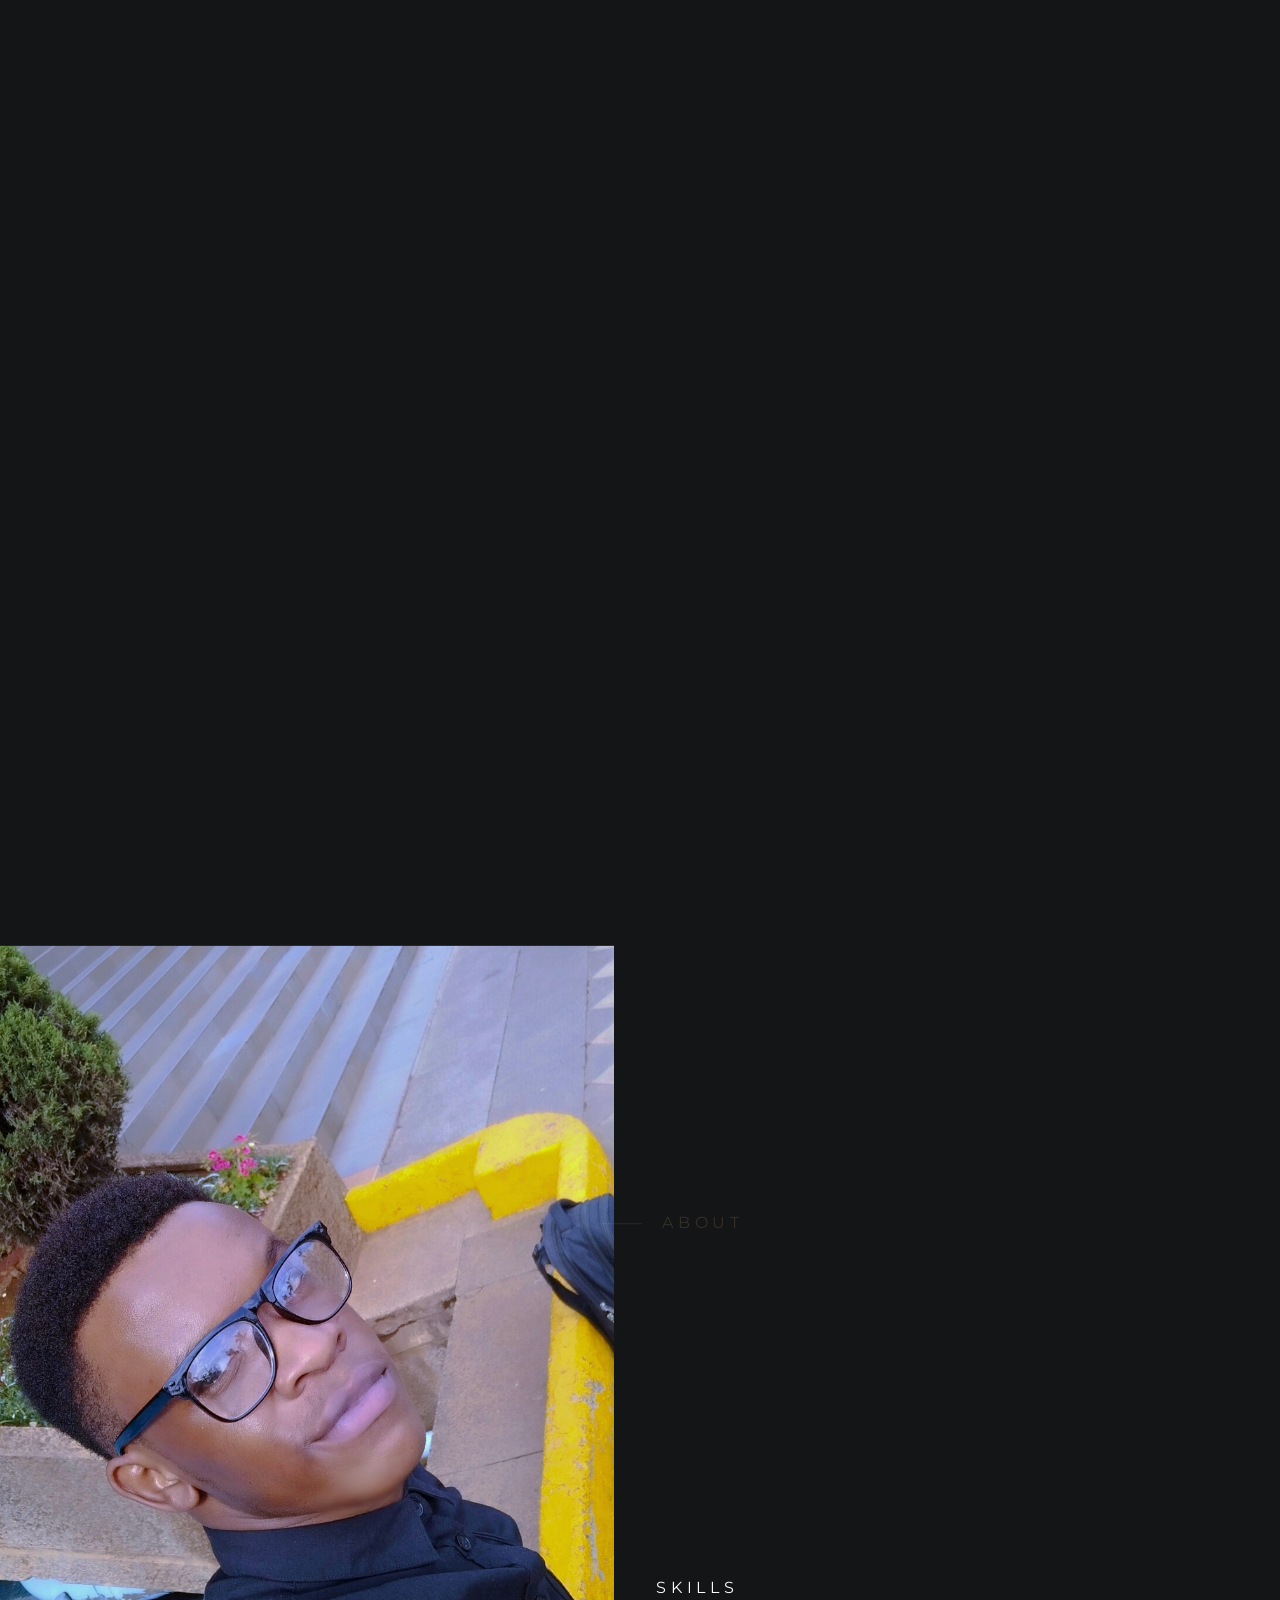
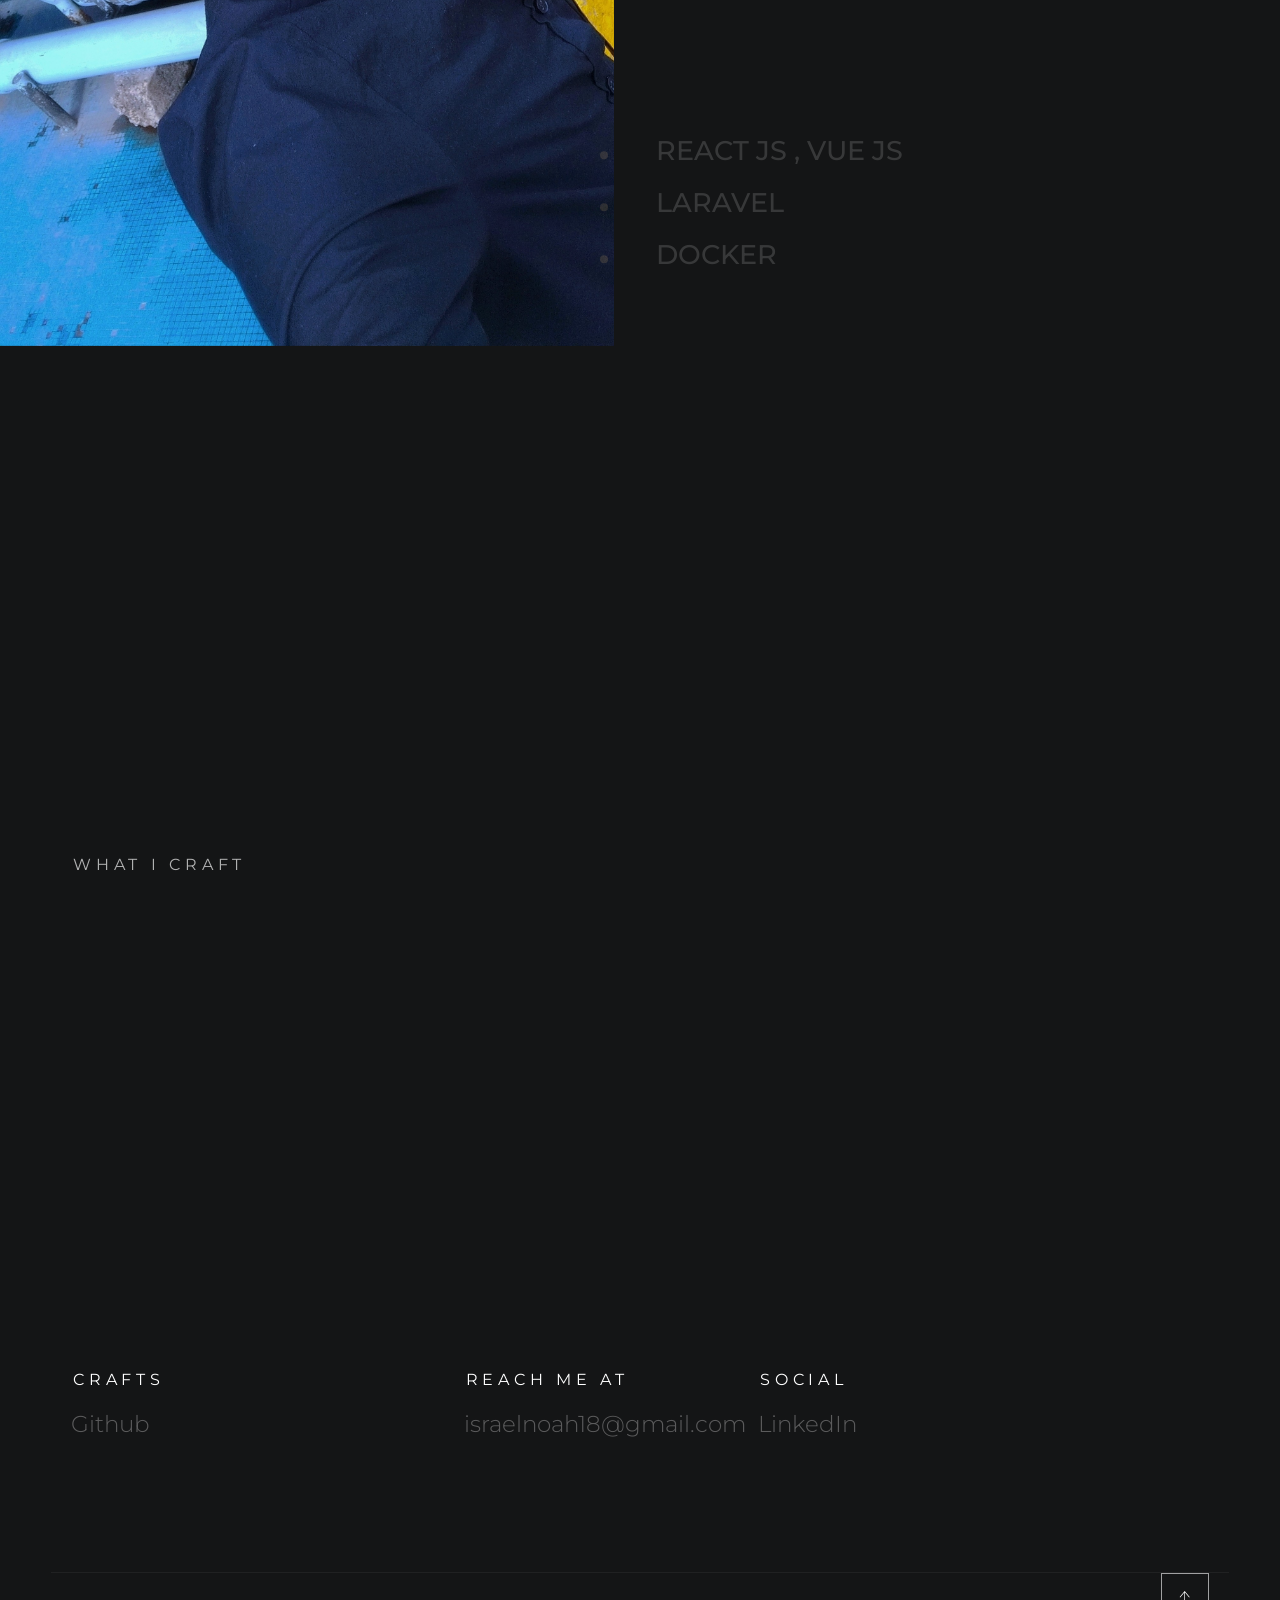
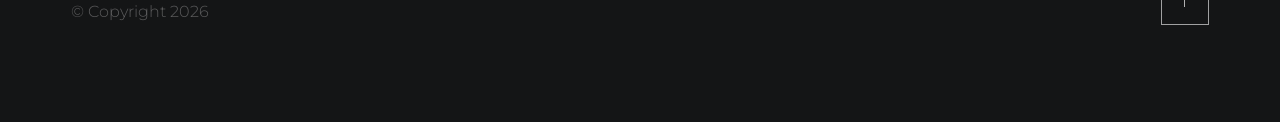
==== public/index.html @ 912ee288 "github url fix" ====
<!DOCTYPE html>
<html class="no-js ss-preload" lang="en">
<head>

    <!--- basic page needs
    ================================================== -->
    <meta charset="utf-8">
    <title>Israel</title>
    <meta name="description" content="Software Developer">
    <meta name="author" content="Israel Noah">

    <!-- mobile specific metas
    ================================================== -->
    <meta name="viewport" content="width=device-width, initial-scale=1">

    <!-- CSS
    ================================================== -->
    <link rel="preconnect" href="https://fonts.googleapis.com">
    <link rel="preconnect" href="https://fonts.gstatic.com" crossorigin>
    <link href="https://fonts.googleapis.com/css2?family=Montserrat:ital,wght@0,100..900;1,100..900&display=swap" rel="stylesheet">
    <link rel="stylesheet" href="css/vendor.css">
    <link rel="stylesheet" href="css/styles.css">
    <link rel="stylesheet" href="css/custom/index.css">

    <!-- favicons
    ================================================== -->
    <link rel="apple-touch-icon" sizes="180x180" href="./logo/1.png">
    <link rel="icon" type="image/png" sizes="32x32" href="./logo/1.png">
    <link rel="icon" type="image/png" sizes="16x16" href="./logo/1.png">
    <link rel="manifest" href="site.webmanifest">

</head>

<body id="top">

    <!-- # preloader
    ================================================== -->
    <div id="preloader">
        <div id="loader">
        </div>
    </div>

    <!-- # page wrap
    ================================================== -->
    <div class="s-pagewrap">

        <div class="circles">
            <span></span>
            <span></span>
            <span></span>
            <span></span>
            <span></span>
        </div>

        <!-- ## site header 
        ================================================== -->
        <header class="s-header">

            <div class="header-mobile">
                <span class="mobile-home-link"><a href="index.html">Israel.</a></span>
                <a class="mobile-menu-toggle" href="#0"><span>Menu</span></a>
            </div>

            <div class="row wide main-nav-wrap">
                <nav class="column lg-12 main-nav">
                    <ul>
                        <li><a href="index.html" class="home-link">Israel.</a></li>
                        <li class="current"><a href="#intro" class="smoothscroll">Intro</a></li>
                        <li><a href="#about" class="smoothscroll">About</a></li>
                        <li><a href="#contact" class="smoothscroll">Say Hello</a></li>
                    </ul>
                </nav>
            </div>

        </header> <!-- end s-header -->

        <!-- ## main content
        ==================================================- -->
        <main class="s-content">


            <!-- ### intro
            ================================================== -->
            <section id="intro" class="s-intro target-section">

                <div class="row intro-content wide">

                    <div class="column">
                        <div class="text-pretitle with-line">
                            Hello World
                        </div>

                        <h1 class="text-huge-title">
                            I Am Israel Noah
                        </h1>
                        <p class="text-pretitle">Your Trusted Software Developer </p>
                    </div>

                    <ul class="intro-social">
                        <li><a href="https://www.linkedin.com/in/israel-noah-2b0a7116b/" target="_blank" class="text-white">LinkedIn</a></li>
                        <li><a href="https://github.com/israelnoah2" target="_blank" class="text-white">Github</a></li>
                    </ul>

                </div> <!-- end intro content -->

                <a href="#about" class="intro-scrolldown smoothscroll">
                    <svg width="24" height="24" viewBox="0 0 24 24" xmlns="http://www.w3.org/2000/svg" fill-rule="evenodd" clip-rule="evenodd"><path d="M11 21.883l-6.235-7.527-.765.644 7.521 9 7.479-9-.764-.645-6.236 7.529v-21.884h-1v21.883z"/></svg>
                </a>

            </section> <!-- end s-intro -->


            <!-- ### about
            ================================================== -->
            <section id="about" class="s-about target-section">

                <div class="row about-info wide" data-animate-block>

                    <div class="column lg-6 md-12 about-info__pic-block">
                             <img src="images/about-photo-2.jpg" 
                             srcset="images/about-photo-2.jpg 1x, images/about-photo-2.jpg 2x" alt="" class="about-info__pic" data-animate-el>
                    </div>

                    <div class="column lg-6 md-12">
                        <div class="about-info__text" >

                            <h2 class="text-pretitle with-line" data-animate-el>
                                About
                            </h2>
                                <p class="attention-getter" data-animate-el>
                                 A software developer with a sense of urgency when it comes to crafting solutions to problems. From conceptualization to deployment, I embrace each stage of the development lifecycle with attention to detail, building the next generation of transformative software solutions.
                                </p>

                                <div class="row about-timelines" data-animate-block>

                                    <div class="column lg-12 tab-12">
                
                                        <h2 class="text-pretitle" data-animate-el>
                                            SKILLS
                                        </h2>
                
                                        <div class="timeline" data-animate-el>
                    
                                           
                                            <div class="timeline__block">
                                                <div class="timeline__bullet"></div>
                                                <div class="timeline__header">
                                                    <h4 class="timeline__title">REACT JS , VUE JS</h3>
                                                </div>
                                            </div>
                                             <div class="timeline__block">
                                                <div class="timeline__bullet"></div>
                                                <div class="timeline__header">
                                                    <h4 class="timeline__title">LARAVEL</h4>
                                                </div>
                                            </div>
                                            <div class="timeline__block">
                                                <div class="timeline__bullet"></div>
                                                <div class="timeline__header">
                                                    <h4 class="timeline__title">DOCKER</h3>
                                                </div>
                                            </div>

                                        </div> <!-- end timeline -->
                
                                    </div> <!-- end column -->
                
                                </div>

                            <!-- <a href="#0" class="btn btn--medium u-fullwidth" data-animate-el>Download CV</a> -->

                        </div>
                    </div>
                </div> <!-- about-info -->

                
                <!-- end about-expertise -->


                <div class="row about-timelines" data-animate-block>

                    <div class="column lg-12 tab-12">

                        <h2 class="text-pretitle" data-animate-el>
                            My Awesome Services
                        </h2>

                        <div class="timeline" data-animate-el>

                            <div class="timeline__block">
                                <div class="timeline__bullet"></div>
                                <div class="timeline__header">
                                    <h4 class="timeline__title">Web Design and Development</h3>
                                </div>
                            </div>
    
                            <div class="timeline__block">
                                <div class="timeline__bullet"></div>
                                <div class="timeline__header">
                                    <h4 class="timeline__title">Software Design , Architecture and Development</h4>
                                </div>
                            </div>
    
                        </div> <!-- end timeline -->

                    </div> <!-- end column -->

                </div> <!-- end about-timelines -->

                <div class="row about-expertise" data-animate-block>
                    <div class="column lg-12">

                        <h2 class="text-pretitle" data-animate-el>What I Craft</h2>

                        <ul class="skills-list h1" data-animate-el>
                            <li>Business & Corporate Websites</li>
                            <li>Admin Dashboards</li>
                            <li>Landing Pages</li>
                            <li>E-Commerce Websites</li>
                            <li>Portfolio Websites</li>
                        </ul>

                    </div>
                </div>

            </section> <!-- end s-about -->




            <!-- Projects -->

            
            <!-- ### works
            ================================================== -->
            <!-- <section id="works" class="s-works target-section">

                <div class="row works-portfolio">

                    <div class="column lg-12" data-animate-block>

                        <h2 class="text-pretitle" data-animate-el>
                            Recent Works
                        </h2>
                        <p class="h1" data-animate-el>
                            Here are some of my favorite projects I have done lately. Feel free to check them out.
                        </p>
    
                        <ul class="folio-list row block-lg-one-half block-stack-on-1000">

                            <li class="folio-list__item column" data-animate-el>
                                <a class="folio-list__item-link" href="#modal-01">
                                    <div class="folio-list__item-pic">
                                        <img src="images/portfolio/fuji.jpg"
                                             srcset="images/portfolio/fuji.jpg 1x, images/portfolio/fuji@2x.jpg 2x"  alt="">
                                    </div>
                                    
                                    <div class="folio-list__item-text">
                                        <div class="folio-list__item-cat">
                                            Website
                                        </div>
                                        <div class="folio-list__item-title">
                                            Retro Camera.
                                        </div>
                                    </div>
                                </a>
                                <a class="folio-list__proj-link" href="#" title="project link">
                                    <svg width="15" height="15" viewBox="0 0 15 15" fill="none" xmlns="http://www.w3.org/2000/svg"><path d="M8.14645 3.14645C8.34171 2.95118 8.65829 2.95118 8.85355 3.14645L12.8536 7.14645C13.0488 7.34171 13.0488 7.65829 12.8536 7.85355L8.85355 11.8536C8.65829 12.0488 8.34171 12.0488 8.14645 11.8536C7.95118 11.6583 7.95118 11.3417 8.14645 11.1464L11.2929 8H2.5C2.22386 8 2 7.77614 2 7.5C2 7.22386 2.22386 7 2.5 7H11.2929L8.14645 3.85355C7.95118 3.65829 7.95118 3.34171 8.14645 3.14645Z" fill="currentColor" fill-rule="evenodd" clip-rule="evenodd"></path></svg>
                                </a>
                            </li> 

                            <li class="folio-list__item column" data-animate-el>
                                <a class="folio-list__item-link" href="#modal-02">
                                    <div class="folio-list__item-pic">
                                        <img src="images/portfolio/lamp.jpg" 
                                             srcset="images/portfolio/lamp.jpg 1x, images/portfolio/lamp@2x.jpg 2x" alt="">
                                    </div>
                                    
                                    <div class="folio-list__item-text">
                                        <div class="folio-list__item-cat">
                                            Product Design
                                        </div>
                                        <div class="folio-list__item-title">
                                            The White Lamp.
                                        </div>
                                    </div>
                                </a>
                                <a class="folio-list__proj-link" href="#" title="project link">
                                    <svg width="15" height="15" viewBox="0 0 15 15" fill="none" xmlns="http://www.w3.org/2000/svg"><path d="M8.14645 3.14645C8.34171 2.95118 8.65829 2.95118 8.85355 3.14645L12.8536 7.14645C13.0488 7.34171 13.0488 7.65829 12.8536 7.85355L8.85355 11.8536C8.65829 12.0488 8.34171 12.0488 8.14645 11.8536C7.95118 11.6583 7.95118 11.3417 8.14645 11.1464L11.2929 8H2.5C2.22386 8 2 7.77614 2 7.5C2 7.22386 2.22386 7 2.5 7H11.2929L8.14645 3.85355C7.95118 3.65829 7.95118 3.34171 8.14645 3.14645Z" fill="currentColor" fill-rule="evenodd" clip-rule="evenodd"></path></svg>
                                </a>
                            </li>

                            <li class="folio-list__item column" data-animate-el>
                                <a class="folio-list__item-link" href="#modal-03">
                                    <div class="folio-list__item-pic">
                                        <img src="images/portfolio/rucksack.jpg" 
                                             srcset="images/portfolio/rucksack.jpg 1x, images/portfolio/rucksack@2x.jpg 2x" alt="">
                                    </div>
                                    
                                    <div class="folio-list__item-text">
                                        <div class="folio-list__item-cat">
                                            Branding
                                        </div>
                                        <div class="folio-list__item-title">
                                            Rucksuck.
                                        </div>
                                    </div>
                                </a>
                                <a class="folio-list__proj-link" href="#" title="project link">
                                    <svg width="15" height="15" viewBox="0 0 15 15" fill="none" xmlns="http://www.w3.org/2000/svg"><path d="M8.14645 3.14645C8.34171 2.95118 8.65829 2.95118 8.85355 3.14645L12.8536 7.14645C13.0488 7.34171 13.0488 7.65829 12.8536 7.85355L8.85355 11.8536C8.65829 12.0488 8.34171 12.0488 8.14645 11.8536C7.95118 11.6583 7.95118 11.3417 8.14645 11.1464L11.2929 8H2.5C2.22386 8 2 7.77614 2 7.5C2 7.22386 2.22386 7 2.5 7H11.2929L8.14645 3.85355C7.95118 3.65829 7.95118 3.34171 8.14645 3.14645Z" fill="currentColor" fill-rule="evenodd" clip-rule="evenodd"></path></svg>
                                </a>
                            </li> 

                            <li class="folio-list__item column" data-animate-el>
                                <a class="folio-list__item-link" href="#modal-04">
                                    <div class="folio-list__item-pic">
                                        <img src="images/portfolio/skaterboy.jpg"
                                             srcset="images/portfolio/skaterboy.jpg 1x, images/portfolio/skaterboy@2x.jpg 2x" alt="">
                                    </div>
                                    
                                    <div class="folio-list__item-text">
                                        <div class="folio-list__item-cat">
                                            Website
                                        </div>
                                        <div class="folio-list__item-title">
                                            Since Day One.
                                        </div>
                                    </div>
                                </a>
                                <a class="folio-list__proj-link" href="#" title="project link">
                                    <svg width="15" height="15" viewBox="0 0 15 15" fill="none" xmlns="http://www.w3.org/2000/svg"><path d="M8.14645 3.14645C8.34171 2.95118 8.65829 2.95118 8.85355 3.14645L12.8536 7.14645C13.0488 7.34171 13.0488 7.65829 12.8536 7.85355L8.85355 11.8536C8.65829 12.0488 8.34171 12.0488 8.14645 11.8536C7.95118 11.6583 7.95118 11.3417 8.14645 11.1464L11.2929 8H2.5C2.22386 8 2 7.77614 2 7.5C2 7.22386 2.22386 7 2.5 7H11.2929L8.14645 3.85355C7.95118 3.65829 7.95118 3.34171 8.14645 3.14645Z" fill="currentColor" fill-rule="evenodd" clip-rule="evenodd"></path></svg>
                                </a>
                            </li> 

                            <li class="folio-list__item column" data-animate-el>
                                <a class="folio-list__item-link" href="#modal-05">
                                    <div class="folio-list__item-pic">
                                        <img src="images/portfolio/sanddunes.jpg" 
                                             srcset="images/portfolio/sanddunes.jpg 1x, images/portfolio/sanddunes@2x.jpg 2x" alt="">
                                    </div>
                                    
                                    <div class="folio-list__item-text">
                                        <div class="folio-list__item-cat">
                                            Illustration
                                        </div>
                                        <div class="folio-list__item-title">
                                            Sand Dunes.
                                        </div>
                                    </div>
                                </a>
                                <a class="folio-list__proj-link" href="#" title="project link">
                                    <svg width="15" height="15" viewBox="0 0 15 15" fill="none" xmlns="http://www.w3.org/2000/svg"><path d="M8.14645 3.14645C8.34171 2.95118 8.65829 2.95118 8.85355 3.14645L12.8536 7.14645C13.0488 7.34171 13.0488 7.65829 12.8536 7.85355L8.85355 11.8536C8.65829 12.0488 8.34171 12.0488 8.14645 11.8536C7.95118 11.6583 7.95118 11.3417 8.14645 11.1464L11.2929 8H2.5C2.22386 8 2 7.77614 2 7.5C2 7.22386 2.22386 7 2.5 7H11.2929L8.14645 3.85355C7.95118 3.65829 7.95118 3.34171 8.14645 3.14645Z" fill="currentColor" fill-rule="evenodd" clip-rule="evenodd"></path></svg>
                                </a>
                            </li> 

                            <li class="folio-list__item column" data-animate-el>
                                <a class="folio-list__item-link" href="#modal-06">
                                    <div class="folio-list__item-pic">
                                        <img src="images/portfolio/minimalismo.jpg" 
                                             srcset="images/portfolio/minimalismo.jpg 1x, images/portfolio/minimalismo@2x.jpg 2x" alt="">
                                    </div>
                                    
                                    <div class="folio-list__item-text">
                                        <div class="folio-list__item-cat">
                                            Branding
                                        </div>
                                        <div class="folio-list__item-title">
                                            Minimalismo.
                                        </div>
                                    </div>
                                </a>
                                <a class="folio-list__proj-link" href="#" title="project link">
                                    <svg width="15" height="15" viewBox="0 0 15 15" fill="none" xmlns="http://www.w3.org/2000/svg"><path d="M8.14645 3.14645C8.34171 2.95118 8.65829 2.95118 8.85355 3.14645L12.8536 7.14645C13.0488 7.34171 13.0488 7.65829 12.8536 7.85355L8.85355 11.8536C8.65829 12.0488 8.34171 12.0488 8.14645 11.8536C7.95118 11.6583 7.95118 11.3417 8.14645 11.1464L11.2929 8H2.5C2.22386 8 2 7.77614 2 7.5C2 7.22386 2.22386 7 2.5 7H11.2929L8.14645 3.85355C7.95118 3.65829 7.95118 3.34171 8.14645 3.14645Z" fill="currentColor" fill-rule="evenodd" clip-rule="evenodd"></path></svg>
                                </a>
                            </li> 

                        </ul> 

                    </div>  -->

                    <!-- Modal Templates Popup
                    -------------------------------------------- -->
                    <!-- <div id="modal-01" hidden>
                        <div class="modal-popup">
                            <img src="images/portfolio/gallery/g-fuji.jpg" alt="">
                
                            <div class="modal-popup__desc">
                                <h5>Retro Camera</h5>
                                <p>Odio soluta enim quos sit asperiores rerum rerum repudiandae cum. Vel voluptatem alias qui assumenda iure et expedita voluptatem. Ratione officiis quae.</p>
                                <ul class="modal-popup__cat">
                                    <li>Branding</li>
                                    <li>Product Design</li>
                                </ul>
                            </div>
                
                            <a href="https://www.behance.net/" class="modal-popup__details">Project link</a>
                        </div>
                    </div> 

                    <div id="modal-02" hidden>
                        <div class="modal-popup">
                            <img src="images/portfolio/gallery/g-lamp.jpg" alt="">
                
                            <div class="modal-popup__desc">
                                <h5>The White Lamp</h5>
                                <p>Proin gravida nibh vel velit auctor aliquet. Aenean sollicitudin, lorem quis bibendum auctor, nisi elit consequat ipsum, nec sagittis sem nibh id elit.</p>
                                <ul class="modal-popup__cat">
                                    <li>Branding</li>
                                </ul>
                            </div>
                
                            <a href="https://www.behance.net/" class="modal-popup__details">Project link</a>
                        </div>
                    </div> 

                    <div id="modal-03" hidden>
                        <div class="modal-popup">
                            <img src="images/portfolio/gallery/g-rucksack.jpg" alt="">
                
                            <div class="modal-popup__desc">
                                <h5>Rucksuck</h5>
                                <p>Exercitationem reprehenderit quod explicabo consequatur aliquid ut magni ut. Deleniti quo corrupti illum velit eveniet ratione necessitatibus ipsam mollitia.</p>
                                <ul class="modal-popup__cat">
                                    <li>Product Design</li>
                                </ul>
                            </div>
                
                            <a href="https://www.behance.net/" class="modal-popup__details">Project link</a>
                        </div>
                    </div> 

                    <div id="modal-04" hidden>
                        <div class="modal-popup">
                            <img src="images/portfolio/gallery/g-skaterboy.jpg" alt="">
                
                            <div class="modal-popup__desc">
                                <h5>Since Day One</h5>
                                <p>Dolores velit qui quos nobis. Aliquam delectus voluptas quos possimus non voluptatem voluptas voluptas. Est doloribus eligendi porro doloribus voluptatum.</p>
                                <ul class="modal-popup__cat">
                                    <li>Website</li>
                                </ul>
                            </div>
                
                            <a href="https://www.behance.net/" class="modal-popup__details">Project link</a>
                        </div>
                    </div> 

                    <div id="modal-05" hidden>
                        <div class="modal-popup">

                            <img src="images/portfolio/gallery/g-sanddunes.jpg" alt="">
                
                            <div class="modal-popup__desc">
                                <h5>Sand Dunes</h5>
                                <p>Proin gravida nibh vel velit auctor aliquet. Aenean sollicitudin, lorem quis bibendum auctor, nisi elit consequat ipsum, nec sagittis sem nibh id elit.</p>
                                <ul class="modal-popup__cat">
                                    <li>Illustration</li>
                                </ul>
                            </div>
                
                            <a href="https://www.behance.net/" class="modal-popup__details">Project link</a>
                        </div>
                    </div>

                    <div id="modal-06" hidden>
                        <div class="modal-popup">
                            <img src="images/portfolio/gallery/g-minimalismo.jpg" alt="">
                
                            <div class="modal-popup__desc">
                                <h5>Minimalismo</h5>
                                <p>Quisquam vel libero consequuntur autem voluptas. Qui aut vero. Omnis fugit mollitia cupiditate voluptas. Aenean sollicitudin, lorem quis bibendum auctor.</p>
                                <ul class="modal-popup__cat">
                                    <li>Branding</li>
                                    <li>Product Design</li>
                                </ul>
                            </div>
                
                            <a href="https://www.behance.net/" class="modal-popup__details">Project link</a>
                        </div>
                    </div> 

                </div> 


                <div class="row testimonials">
                    <div class="column lg-12" data-animate-block>
        
                        <div class="swiper-container testimonial-slider" data-animate-el>
        
                            <div class="swiper-wrapper">

                                <div class="testimonial-slider__slide swiper-slide">
                                    <div class="testimonial-slider__author">
                                        <img src="images/avatars/user-02.jpg" alt="Author image" class="testimonial-slider__avatar">
                                        <cite class="testimonial-slider__cite">
                                            <strong>Tim Cook</strong>
                                            <span>CEO, Apple</span>
                                        </cite>
                                    </div>
                                    <p>
                                    Molestiae incidunt consequatur quis ipsa autem nam sit enim magni. Voluptas tempore rem. 
                                    Explicabo a quaerat sint autem dolore ducimus ut consequatur neque.  Nisi dolores quaerat fuga rem nihil nostrum.
                                    Laudantium quia consequatur molestias delectus culpa.
                                    </p>
                                </div> 
                
                                <div class="testimonial-slider__slide swiper-slide">
                                    <div class="testimonial-slider__author">
                                        <img src="images/avatars/user-03.jpg" alt="Author image" class="testimonial-slider__avatar">
                                        <cite class="testimonial-slider__cite">
                                            <strong>Sundar Pichai</strong>
                                            <span>CEO, Google</span>
                                        </cite>
                                    </div>
                                    <p>
                                    Excepturi nam cupiditate culpa doloremque deleniti repellat. Veniam quos repellat voluptas animi adipisci.
                                    Nisi eaque consequatur. Voluptatem dignissimos ut ducimus accusantium perspiciatis.
                                    Quasi voluptas eius distinctio. Atque eos maxime.
                                    </p>
                                </div> 
                
                                <div class="testimonial-slider__slide swiper-slide">
                                    <div class="testimonial-slider__author">
                                        <img src="images/avatars/user-01.jpg" alt="Author image" class="testimonial-slider__avatar">
                                        <cite class="testimonial-slider__cite">
                                            <strong>Satya Nadella</strong>
                                            <span>CEO, Microsoft</span>
                                        </cite>
                                    </div>
                                    <p>
                                    Repellat dignissimos libero. Qui sed at corrupti expedita voluptas odit. Nihil ea quia nesciunt. Ducimus aut sed ipsam.  
                                    Autem eaque officia cum exercitationem sunt voluptatum accusamus. Quasi voluptas eius distinctio.
                                    Voluptatem dignissimos ut.
                                    </p>
                                </div> 
        
                                <div class="testimonial-slider__slide swiper-slide">
                                    <div class="testimonial-slider__author">
                                        <img src="images/avatars/user-06.jpg" alt="Author image" class="testimonial-slider__avatar">
                                        <cite class="testimonial-slider__cite">
                                            <strong>Jeff Bezos</strong>
                                            <span>CEO, Amazon</span>
                                        </cite>
                                    </div>
                                    <p>
                                    Nunc interdum lacus sit amet orci. Vestibulum dapibus nunc ac augue. Fusce vel dui. In ac felis 
                                    quis tortor malesuada pretium. Curabitur vestibulum aliquam leo. Qui sed at corrupti expedita voluptas odit. 
                                    Nihil ea quia nesciunt. Ducimus aut sed ipsam.
                                    </p>
                                </div> 
            
                            </div> 
        
                            <div class="swiper-pagination"></div>
        
                        </div> 
        
                    </div> 
                </div> 

            </section>  -->

            <!-- Projects -->






            <!-- ### contact
            ================================================== -->

            <section id="contact" class="s-contact target-section">

                <!-- <div class="row contact-top">

                    <div class="column lg-12 border">
                        <h2 class="text-pretitle">
                            Get In Touch
                        </h2>

                        <p class="h1">
                            Looking to create a new website experience, schedule a free call with me and enjoy 10% discount off my services.
                        </p>
                    </div>

                    <div class="form-box column lg-12 border bg-light">
                        <form action="" method="post">
                          <div class="form-group">
                            <label for="name">Name</label>
                            <input class="form-control" id="name" type="text" name="Name">
                          </div>
                          <div class="form-group">
                            <label for="email">Email</label>
                            <input class="form-control" id="email" type="email" name="Email">
                          </div>
                          <div class="form-group">
                            <label for="message">Message</label>
                            <textarea class="form-control" id="message" name="Message"></textarea>
                          </div>
                          <input class="btn btn-primary" type="submit" value="Submit" />
                        </form>
                    </div>

                      </div>

                </div>  -->

                      

                <div class="row contact-bottom">

                    <div class="column lg-4 md-5 tab-6 stack-on-550 contact-block">
                        <h3 class="text-pretitle">CRAFTS</h3>
                        <ul class="contact-social">
                            <li><a target="_blank"  href="https://github.com/israelnoah2">Github</a></li>
                        </ul>
                    </div>

                    <div class="column lg-3 md-5 tab-6 stack-on-550 contact-block">
                        <h3 class="text-pretitle">Reach me at</h3>
                        <p class="contact-links">
                            <a target="_blank" href="mailto:sayhello@israelnoah18@gmail.com" class="mailtoui">israelnoah18@gmail.com</a> <br>
                            <!-- <a href="tel:+1975432345">+254 71376 7294</a> -->
                        </p>
                    </div>

                    <div class="column lg-4 md-5 tab-6 stack-on-550 contact-block">
                        <h3 class="text-pretitle">Social</h3>
                        <ul class="contact-social">
                            <li><a target="_blank"  href="https://www.linkedin.com/in/israel-noah-2b0a7116b/">LinkedIn</a></li>
                        </ul>
                    </div>

                    <div class="column lg-4 md-12 contact-block">
                        <!-- <a href="mailto:sayhello@israelnoah18@gmail.com" class="mailtoui btn btn--medium u-fullwidth contact-btn">Say Hello.</a> -->
                    </div>

                </div> 

            </section>  

        </main> 


        <!-- ## footer
        ================================================== -->
        <footer class="s-footer">

            <div class="row">
                <div class="column ss-copyright">
                    <span> © Copyright <span class="year"></span>  </span> 
                </div>

                <div class="ss-go-top">
                    <a class="smoothscroll" title="Back to Top" href="#top">
                        <svg xmlns="http://www.w3.org/2000/svg" viewBox="0 0 24 24" fill-rule="evenodd" clip-rule="evenodd"><path d="M11 2.206l-6.235 7.528-.765-.645 7.521-9 7.479 9-.764.646-6.236-7.53v21.884h-1v-21.883z"/></svg>
                    </a>
                </div>
            </div>

        </footer> <!-- end s-footer -->

    </div> <!-- end -s-pagewrap -->

    <script> 
   document.querySelector(".year").textContent =  new Date().getFullYear();
    </script>

    <!-- Java Script
    ================================================== -->
    <script src="js/plugins.js"></script>
    <script src="js/main.js"></script>

</body>
</html>
---- public/css/vendor.css ----
/* ===================================================================
 * Theme Third-party Stylesheets
 * Template Ver. 1.0.0
 * 02-16-2021
 * -------------------------------------------------------------------
 *
 * TOC:
 * 
 * # PrismJS 1.20.0
 * # Swiper 6.4.5
 * # Basiclightbox
 * 
 * ------------------------------------------------------------------- */



/* ===================================================================
 * # PrismJS 1.20.0
 *   https://prismjs.com/download.html#themes=prism-tomorrow&languages=markup+css+clike+javascript+markup-templating+php
 *   
 *   prism.js tomorrow night eighties for JavaScript, CoffeeScript, CSS and HTML
 *   Based on https://github.com/chriskempson/tomorrow-theme
 *   @author Rose Pritchard
 * ------------------------------------------------------------------- */

code[class*="language-"],
pre[class*="language-"] {
    color           : #ccc;
    background      : none;
    font-family     : var(--font-mono);
    font-size       : calc(var(--text-size) * 0.9444);
    text-align      : left;
    white-space     : pre;
    word-spacing    : normal;
    word-break      : normal;
    word-wrap       : normal;
    line-height     : var(--vspace-1);
    -moz-tab-size   : 4;
    -o-tab-size     : 4;
    tab-size        : 4;
    -webkit-hyphens : none;
    -moz-hyphens    : none;
    -ms-hyphens     : none;
    hyphens         : none;
}

/* Code blocks */

pre[class*="language-"] {
    padding  : var(--vspace-0_5) 0 var(--vspace-1);
    margin   : 0;
    overflow : auto;
}

:not(pre)>code[class*="language-"],
pre[class*="language-"] {
    background : #2d2d2d;
}

/* Inline code */

:not(pre)>code[class*="language-"] {
    padding     : .1em;
    white-space : normal;
}

.token.comment,
.token.block-comment,
.token.prolog,
.token.doctype,
.token.cdata {
    color : #999;
}

.token.punctuation {
    color : #ccc;
}

.token.tag,
.token.attr-name,
.token.namespace,
.token.deleted {
    color : #e2777a;
}

.token.function-name {
    color : #6196cc;
}

.token.boolean,
.token.number,
.token.function {
    color : #f08d49;
}

.token.property,
.token.class-name,
.token.constant,
.token.symbol {
    color : #f8c555;
}

.token.selector,
.token.important,
.token.atrule,
.token.keyword,
.token.builtin {
    color : #cc99cd;
}

.token.string,
.token.char,
.token.attr-value,
.token.regex,
.token.variable {
    color : #7ec699;
}

.token.operator,
.token.entity,
.token.url {
    color : #67cdcc;
}

.token.important,
.token.bold {
    font-weight : bold;
}

.token.italic {
    font-style : italic;
}

.token.entity {
    cursor : help;
}

.token.inserted {
    color : green;
}



/* ===================================================================
 * # Swiper 6.4.5
 *   Most modern mobile touch slider and framework with hardware accelerated transitions
 *   https://swiperjs.com
 *
 *   Copyright 2014-2020 Vladimir Kharlampidi
 *
 *   Released under the MIT License
 *
 *   Released on: December 18, 2020
 * ------------------------------------------------------------------- */

@font-face {
    font-family : "swiper-icons";
    src         : url("data:application/font-woff;charset=utf-8;base64, [base64]//wADZ2x5ZgAAAywAAADMAAAD2MHtryVoZWFkAAABbAAAADAAAAA2E2+eoWhoZWEAAAGcAAAAHwAAACQC9gDzaG10eAAAAigAAAAZAAAArgJkABFsb2NhAAAC0AAAAFoAAABaFQAUGG1heHAAAAG8AAAAHwAAACAAcABAbmFtZQAAA/gAAAE5AAACXvFdBwlwb3N0AAAFNAAAAGIAAACE5s74hXjaY2BkYGAAYpf5Hu/j+W2+MnAzMYDAzaX6QjD6/4//Bxj5GA8AuRwMYGkAPywL13jaY2BkYGA88P8Agx4j+/8fQDYfA1AEBWgDAIB2BOoAeNpjYGRgYNBh4GdgYgABEMnIABJzYNADCQAACWgAsQB42mNgYfzCOIGBlYGB0YcxjYGBwR1Kf2WQZGhhYGBiYGVmgAFGBiQQkOaawtDAoMBQxXjg/wEGPcYDDA4wNUA2CCgwsAAAO4EL6gAAeNpj2M0gyAACqxgGNWBkZ2D4/wMA+xkDdgAAAHjaY2BgYGaAYBkGRgYQiAHyGMF8FgYHIM3DwMHABGQrMOgyWDLEM1T9/w8UBfEMgLzE////P/5//f/V/xv+r4eaAAeMbAxwIUYmIMHEgKYAYjUcsDAwsLKxc3BycfPw8jEQA/[base64]/uznmfPFBNODM2K7MTQ45YEAZqGP81AmGGcF3iPqOop0r1SPTaTbVkfUe4HXj97wYE+yNwWYxwWu4v1ugWHgo3S1XdZEVqWM7ET0cfnLGxWfkgR42o2PvWrDMBSFj/IHLaF0zKjRgdiVMwScNRAoWUoH78Y2icB/yIY09An6AH2Bdu/UB+yxopYshQiEvnvu0dURgDt8QeC8PDw7Fpji3fEA4z/PEJ6YOB5hKh4dj3EvXhxPqH/SKUY3rJ7srZ4FZnh1PMAtPhwP6fl2PMJMPDgeQ4rY8YT6Gzao0eAEA409DuggmTnFnOcSCiEiLMgxCiTI6Cq5DZUd3Qmp10vO0LaLTd2cjN4fOumlc7lUYbSQcZFkutRG7g6JKZKy0RmdLY680CDnEJ+UMkpFFe1RN7nxdVpXrC4aTtnaurOnYercZg2YVmLN/d/gczfEimrE/fs/bOuq29Zmn8tloORaXgZgGa78yO9/cnXm2BpaGvq25Dv9S4E9+5SIc9PqupJKhYFSSl47+Qcr1mYNAAAAeNptw0cKwkAAAMDZJA8Q7OUJvkLsPfZ6zFVERPy8qHh2YER+3i/BP83vIBLLySsoKimrqKqpa2hp6+jq6RsYGhmbmJqZSy0sraxtbO3sHRydnEMU4uR6yx7JJXveP7WrDycAAAAAAAH//wACeNpjYGRgYOABYhkgZgJCZgZNBkYGLQZtIJsFLMYAAAw3ALgAeNolizEKgDAQBCchRbC2sFER0YD6qVQiBCv/H9ezGI6Z5XBAw8CBK/m5iQQVauVbXLnOrMZv2oLdKFa8Pjuru2hJzGabmOSLzNMzvutpB3N42mNgZGBg4GKQYzBhYMxJLMlj4GBgAYow/P/PAJJhLM6sSoWKfWCAAwDAjgbRAAB42mNgYGBkAIIbCZo5IPrmUn0hGA0AO8EFTQAA") format("woff");
    font-weight : 400;
    font-style  : normal;
}

:root {
    --swiper-theme-color : #007aff;
}

.swiper-container {
    margin-left  : auto;
    margin-right : auto;
    position     : relative;
    overflow     : hidden;
    list-style   : none;
    padding      : 0;
    /* Fix of Webkit flickering */
    z-index      : 1;
}

.swiper-container-vertical>.swiper-wrapper {
    flex-direction : column;
}

.swiper-wrapper {
    position            : relative;
    width               : 100%;
    height              : 100%;
    z-index             : 1;
    display             : flex;
    transition-property : transform;
    box-sizing          : content-box;
}

.swiper-container-android .swiper-slide,
.swiper-wrapper {
    transform : translate3d(0px, 0, 0);
}

.swiper-container-multirow>.swiper-wrapper {
    flex-wrap : wrap;
}

.swiper-container-multirow-column>.swiper-wrapper {
    flex-wrap      : wrap;
    flex-direction : column;
}

.swiper-container-free-mode>.swiper-wrapper {
    transition-timing-function : ease-out;
    margin                     : 0 auto;
}

.swiper-slide {
    flex-shrink         : 0;
    width               : 100%;
    height              : 100%;
    position            : relative;
    transition-property : transform;
}

.swiper-slide-invisible-blank {
    visibility : hidden;
}

/* Auto Height */

.swiper-container-autoheight,
.swiper-container-autoheight .swiper-slide {
    height : auto;
}

.swiper-container-autoheight .swiper-wrapper {
    align-items         : flex-start;
    transition-property : transform, height;
}

/* 3D Effects */

.swiper-container-3d {
    perspective : 1200px;
}

.swiper-container-3d .swiper-wrapper,
.swiper-container-3d .swiper-slide,
.swiper-container-3d .swiper-slide-shadow-left,
.swiper-container-3d .swiper-slide-shadow-right,
.swiper-container-3d .swiper-slide-shadow-top,
.swiper-container-3d .swiper-slide-shadow-bottom,
.swiper-container-3d .swiper-cube-shadow {
    transform-style : preserve-3d;
}

.swiper-container-3d .swiper-slide-shadow-left,
.swiper-container-3d .swiper-slide-shadow-right,
.swiper-container-3d .swiper-slide-shadow-top,
.swiper-container-3d .swiper-slide-shadow-bottom {
    position       : absolute;
    left           : 0;
    top            : 0;
    width          : 100%;
    height         : 100%;
    pointer-events : none;
    z-index        : 10;
}

.swiper-container-3d .swiper-slide-shadow-left {
    background-image : linear-gradient(to left, rgba(0, 0, 0, 0.5), rgba(0, 0, 0, 0));
}

.swiper-container-3d .swiper-slide-shadow-right {
    background-image : linear-gradient(to right, rgba(0, 0, 0, 0.5), rgba(0, 0, 0, 0));
}

.swiper-container-3d .swiper-slide-shadow-top {
    background-image : linear-gradient(to top, rgba(0, 0, 0, 0.5), rgba(0, 0, 0, 0));
}

.swiper-container-3d .swiper-slide-shadow-bottom {
    background-image : linear-gradient(to bottom, rgba(0, 0, 0, 0.5), rgba(0, 0, 0, 0));
}

/* CSS Mode */

.swiper-container-css-mode>.swiper-wrapper {
    overflow           : auto;
    scrollbar-width    : none;
    /* For Firefox */
    -ms-overflow-style : none;
    /* For Internet Explorer and Edge */
}

.swiper-container-css-mode>.swiper-wrapper::-webkit-scrollbar {
    display : none;
}

.swiper-container-css-mode>.swiper-wrapper>.swiper-slide {
    scroll-snap-align : start start;
}

.swiper-container-horizontal.swiper-container-css-mode>.swiper-wrapper {
    scroll-snap-type : x mandatory;
}

.swiper-container-vertical.swiper-container-css-mode>.swiper-wrapper {
    scroll-snap-type : y mandatory;
}

:root {
    --swiper-navigation-size   : 44px;
    /*
    --swiper-navigation-color  : var(--swiper-theme-color);
    */
}

.swiper-button-prev,
.swiper-button-next {
    position        : absolute;
    top             : 50%;
    width           : calc(var(--swiper-navigation-size) / 44 * 27);
    height          : var(--swiper-navigation-size);
    margin-top      : calc(-1 * var(--swiper-navigation-size) / 2);
    z-index         : 10;
    cursor          : pointer;
    display         : flex;
    align-items     : center;
    justify-content : center;
    color           : var(--swiper-navigation-color, var(--swiper-theme-color));
}

.swiper-button-prev.swiper-button-disabled,
.swiper-button-next.swiper-button-disabled {
    opacity        : 0.35;
    cursor         : auto;
    pointer-events : none;
}

.swiper-button-prev:after,
.swiper-button-next:after {
    font-family    : swiper-icons;
    font-size      : var(--swiper-navigation-size);
    text-transform : none !important;
    letter-spacing : 0;
    text-transform : none;
    font-variant   : initial;
    line-height    : 1;
}

.swiper-button-prev,
.swiper-container-rtl .swiper-button-next {
    left  : 10px;
    right : auto;
}

.swiper-button-prev:after,
.swiper-container-rtl .swiper-button-next:after {
    content : "prev";
}

.swiper-button-next,
.swiper-container-rtl .swiper-button-prev {
    right : 10px;
    left  : auto;
}

.swiper-button-next:after,
.swiper-container-rtl .swiper-button-prev:after {
    content : "next";
}

.swiper-button-prev.swiper-button-white,
.swiper-button-next.swiper-button-white {
    --swiper-navigation-color : #ffffff;
}

.swiper-button-prev.swiper-button-black,
.swiper-button-next.swiper-button-black {
    --swiper-navigation-color : #000000;
}

.swiper-button-lock {
    display : none;
}

:root {
    /*
    --swiper-pagination-color: var(--swiper-theme-color);
    */
}

.swiper-pagination {
    position   : absolute;
    text-align : center;
    transition : 300ms opacity;
    transform  : translate3d(0, 0, 0);
    z-index    : 10;
}

.swiper-pagination.swiper-pagination-hidden {
    opacity : 0;
}

/* Common Styles */

.swiper-pagination-fraction,
.swiper-pagination-custom,
.swiper-container-horizontal>.swiper-pagination-bullets {
    bottom : 10px;
    left   : 0;
    width  : 100%;
}

/* Bullets */

.swiper-pagination-bullets-dynamic {
    overflow  : hidden;
    font-size : 0;
}

.swiper-pagination-bullets-dynamic .swiper-pagination-bullet {
    transform : scale(0.33);
    position  : relative;
}

.swiper-pagination-bullets-dynamic .swiper-pagination-bullet-active {
    transform : scale(1);
}

.swiper-pagination-bullets-dynamic .swiper-pagination-bullet-active-main {
    transform : scale(1);
}

.swiper-pagination-bullets-dynamic .swiper-pagination-bullet-active-prev {
    transform : scale(0.66);
}

.swiper-pagination-bullets-dynamic .swiper-pagination-bullet-active-prev-prev {
    transform : scale(0.33);
}

.swiper-pagination-bullets-dynamic .swiper-pagination-bullet-active-next {
    transform : scale(0.66);
}

.swiper-pagination-bullets-dynamic .swiper-pagination-bullet-active-next-next {
    transform : scale(0.33);
}

.swiper-pagination-bullet {
    width         : 8px;
    height        : 8px;
    display       : inline-block;
    border-radius : 100%;
    background    : #000;
    opacity       : 0.2;
}

button.swiper-pagination-bullet {
    border             : none;
    margin             : 0;
    padding            : 0;
    box-shadow         : none;
    -webkit-appearance : none;
    -moz-appearance    : none;
    appearance         : none;
}

.swiper-pagination-clickable .swiper-pagination-bullet {
    cursor : pointer;
}

.swiper-pagination-bullet-active {
    opacity    : 1;
    background : var(--swiper-pagination-color, var(--swiper-theme-color));
}

.swiper-container-vertical>.swiper-pagination-bullets {
    right     : 10px;
    top       : 50%;
    transform : translate3d(0px, -50%, 0);
}

.swiper-container-vertical>.swiper-pagination-bullets .swiper-pagination-bullet {
    margin  : 6px 0;
    display : block;
}

.swiper-container-vertical>.swiper-pagination-bullets.swiper-pagination-bullets-dynamic {
    top       : 50%;
    transform : translateY(-50%);
    width     : 8px;
}

.swiper-container-vertical>.swiper-pagination-bullets.swiper-pagination-bullets-dynamic .swiper-pagination-bullet {
    display    : inline-block;
    transition : 200ms transform, 200ms top;
}

.swiper-container-horizontal>.swiper-pagination-bullets .swiper-pagination-bullet {
    margin : 0 4px;
}

.swiper-container-horizontal>.swiper-pagination-bullets.swiper-pagination-bullets-dynamic {
    left        : 50%;
    transform   : translateX(-50%);
    white-space : nowrap;
}

.swiper-container-horizontal>.swiper-pagination-bullets.swiper-pagination-bullets-dynamic .swiper-pagination-bullet {
    transition : 200ms transform, 200ms left;
}

.swiper-container-horizontal.swiper-container-rtl>.swiper-pagination-bullets-dynamic .swiper-pagination-bullet {
    transition : 200ms transform, 200ms right;
}

/* Progress */

.swiper-pagination-progressbar {
    background : rgba(0, 0, 0, 0.25);
    position   : absolute;
}

.swiper-pagination-progressbar .swiper-pagination-progressbar-fill {
    background       : var(--swiper-pagination-color, var(--swiper-theme-color));
    position         : absolute;
    left             : 0;
    top              : 0;
    width            : 100%;
    height           : 100%;
    transform        : scale(0);
    transform-origin : left top;
}

.swiper-container-rtl .swiper-pagination-progressbar .swiper-pagination-progressbar-fill {
    transform-origin : right top;
}

.swiper-container-horizontal>.swiper-pagination-progressbar,
.swiper-container-vertical>.swiper-pagination-progressbar.swiper-pagination-progressbar-opposite {
    width  : 100%;
    height : 4px;
    left   : 0;
    top    : 0;
}

.swiper-container-vertical>.swiper-pagination-progressbar,
.swiper-container-horizontal>.swiper-pagination-progressbar.swiper-pagination-progressbar-opposite {
    width  : 4px;
    height : 100%;
    left   : 0;
    top    : 0;
}

.swiper-pagination-white {
    --swiper-pagination-color : #ffffff;
}

.swiper-pagination-black {
    --swiper-pagination-color : #000000;
}

.swiper-pagination-lock {
    display : none;
}

/* Scrollbar */

.swiper-scrollbar {
    border-radius    : 10px;
    position         : relative;
    -ms-touch-action : none;
    background       : rgba(0, 0, 0, 0.1);
}

.swiper-container-horizontal>.swiper-scrollbar {
    position : absolute;
    left     : 1%;
    bottom   : 3px;
    z-index  : 50;
    height   : 5px;
    width    : 98%;
}

.swiper-container-vertical>.swiper-scrollbar {
    position : absolute;
    right    : 3px;
    top      : 1%;
    z-index  : 50;
    width    : 5px;
    height   : 98%;
}

.swiper-scrollbar-drag {
    height        : 100%;
    width         : 100%;
    position      : relative;
    background    : rgba(0, 0, 0, 0.5);
    border-radius : 10px;
    left          : 0;
    top           : 0;
}

.swiper-scrollbar-cursor-drag {
    cursor : move;
}

.swiper-scrollbar-lock {
    display : none;
}

.swiper-zoom-container {
    width           : 100%;
    height          : 100%;
    display         : flex;
    justify-content : center;
    align-items     : center;
    text-align      : center;
}

.swiper-zoom-container>img,
.swiper-zoom-container>svg,
.swiper-zoom-container>canvas {
    max-width  : 100%;
    max-height : 100%;
    object-fit : contain;
}

.swiper-slide-zoomed {
    cursor : move;
}

/* Preloader */

:root {
    /*
    --swiper-preloader-color: var(--swiper-theme-color);
    */
}

.swiper-lazy-preloader {
    width            : 42px;
    height           : 42px;
    position         : absolute;
    left             : 50%;
    top              : 50%;
    margin-left      : -21px;
    margin-top       : -21px;
    z-index          : 10;
    transform-origin : 50%;
    animation        : swiper-preloader-spin 1s infinite linear;
    box-sizing       : border-box;
    border           : 4px solid var(--swiper-preloader-color, var(--swiper-theme-color));
    border-radius    : 50%;
    border-top-color : transparent;
}

.swiper-lazy-preloader-white {
    --swiper-preloader-color : #fff;
}

.swiper-lazy-preloader-black {
    --swiper-preloader-color : #000;
}

@keyframes swiper-preloader-spin {
    100% {
        transform : rotate(360deg);
    }
}

/* a11y */

.swiper-container .swiper-notification {
    position       : absolute;
    left           : 0;
    top            : 0;
    pointer-events : none;
    opacity        : 0;
    z-index        : -1000;
}

.swiper-container-fade.swiper-container-free-mode .swiper-slide {
    transition-timing-function : ease-out;
}

.swiper-container-fade .swiper-slide {
    pointer-events      : none;
    transition-property : opacity;
}

.swiper-container-fade .swiper-slide .swiper-slide {
    pointer-events : none;
}

.swiper-container-fade .swiper-slide-active,
.swiper-container-fade .swiper-slide-active .swiper-slide-active {
    pointer-events : auto;
}

.swiper-container-cube {
    overflow : visible;
}

.swiper-container-cube .swiper-slide {
    pointer-events              : none;
    -webkit-backface-visibility : hidden;
    backface-visibility         : hidden;
    z-index                     : 1;
    visibility                  : hidden;
    transform-origin            : 0 0;
    width                       : 100%;
    height                      : 100%;
}

.swiper-container-cube .swiper-slide .swiper-slide {
    pointer-events : none;
}

.swiper-container-cube.swiper-container-rtl .swiper-slide {
    transform-origin : 100% 0;
}

.swiper-container-cube .swiper-slide-active,
.swiper-container-cube .swiper-slide-active .swiper-slide-active {
    pointer-events : auto;
}

.swiper-container-cube .swiper-slide-active,
.swiper-container-cube .swiper-slide-next,
.swiper-container-cube .swiper-slide-prev,
.swiper-container-cube .swiper-slide-next+.swiper-slide {
    pointer-events : auto;
    visibility     : visible;
}

.swiper-container-cube .swiper-slide-shadow-top,
.swiper-container-cube .swiper-slide-shadow-bottom,
.swiper-container-cube .swiper-slide-shadow-left,
.swiper-container-cube .swiper-slide-shadow-right {
    z-index                     : 0;
    -webkit-backface-visibility : hidden;
    backface-visibility         : hidden;
}

.swiper-container-cube .swiper-cube-shadow {
    position       : absolute;
    left           : 0;
    bottom         : 0px;
    width          : 100%;
    height         : 100%;
    background     : #000;
    opacity        : 0.6;
    -webkit-filter : blur(50px);
    filter         : blur(50px);
    z-index        : 0;
}

.swiper-container-flip {
    overflow : visible;
}

.swiper-container-flip .swiper-slide {
    pointer-events              : none;
    -webkit-backface-visibility : hidden;
    backface-visibility         : hidden;
    z-index                     : 1;
}

.swiper-container-flip .swiper-slide .swiper-slide {
    pointer-events : none;
}

.swiper-container-flip .swiper-slide-active,
.swiper-container-flip .swiper-slide-active .swiper-slide-active {
    pointer-events : auto;
}

.swiper-container-flip .swiper-slide-shadow-top,
.swiper-container-flip .swiper-slide-shadow-bottom,
.swiper-container-flip .swiper-slide-shadow-left,
.swiper-container-flip .swiper-slide-shadow-right {
    z-index                     : 0;
    -webkit-backface-visibility : hidden;
    backface-visibility         : hidden;
}



/* ===================================================================
 * # Basiclightbox
 *
 *
 * ------------------------------------------------------------------- */

.basicLightbox {
    position        : fixed;
    display         : flex;
    justify-content : center;
    align-items     : center;
    top             : 0;
    left            : 0;
    width           : 100%;
    height          : 100vh;
    background      : var(--color-body);
    opacity         : 0.01;
    transition      : opacity 0.4s ease;
    z-index         : 1000;
    will-change     : opacity;
}

.basicLightbox::after {
    content             : "";
    position            : absolute;
    top                 : 1.8rem;
    right               : 1.8rem;
    width               : 2em;
    height              : 2em;
    background          : url(../images/icons/icon-close.svg);
    background-position : center;
    background-size     : 1.8rem 1.8rem;
    background-repeat   : no-repeat;
    cursor              : pointer;
}

.basicLightbox--visible {
    opacity : 1;
}

.basicLightbox__placeholder {
    max-width   : 100%;
    transform   : scale(0.9);
    transition  : all 0.4s ease;
    z-index     : 1;
    will-change : transform;
    opacity     : 0;
}

.basicLightbox__placeholder>iframe:first-child:last-child,
.basicLightbox__placeholder>img:first-child:last-child,
.basicLightbox__placeholder>video:first-child:last-child {
    display    : block;
    position   : absolute;
    top        : 0;
    right      : 0;
    bottom     : 0;
    left       : 0;
    margin     : auto;
    max-width  : 95%;
    max-height : 95%;
}

.basicLightbox__placeholder>iframe:first-child:last-child,
.basicLightbox__placeholder>video:first-child:last-child {
    pointer-events : auto;
}

.basicLightbox__placeholder>img:first-child:last-child,
.basicLightbox__placeholder>video:first-child:last-child {
    width  : auto;
    height : auto;
}

.basicLightbox--iframe .basicLightbox__placeholder,
.basicLightbox--img .basicLightbox__placeholder,
.basicLightbox--video .basicLightbox__placeholder {
    width          : 100%;
    height         : 100%;
    pointer-events : none;
}

.basicLightbox--visible .basicLightbox__placeholder {
    transform : scale(1);
    opacity   : 1;
}
---- public/css/styles.css ----
/* =================================================================== 
 * Luther Main Stylesheet
 * Template Ver. 1.0.0
 * 02-15-2021
 * ------------------------------------------------------------------
 *
 * TOC:
 *
 * # SETTINGS
 *      ## fonts 
 *      ## colors
 *      ## spacing and typescale
 *      ## grid variables
 * # NORMALIZE
 * # BASE SETUP
 * # GRID
 *      ## large screen devices 
 *      ## medium screen devices 
 *      ## tablet devices 
 *      ## mobile devices 
 *      ## small screen devices 
 *      ## additional column stackpoints 
 * # UTILITY CLASSES
 * # TYPOGRAPHY 
 *      ## base type styles
 *      ## additional typography & helper classes
 *      ## lists
 *      ## spacing
 * # PRELOADER
 * # FORM
 *      ## style placeholder text
 *      ## change autocomplete styles in Chrome
 * # BUTTONS
 * # TABLE
 * # COMPONENTS
 *      ## pagination
 *      ## alert box 
 *      ## skillbars 
 *      ## stats tabs
 * # PROJECT-WIDE SHARED STYLES
 *      ## media classes
 *      ## theme-specific typography classes
 *      ## MailtoUI style overrides
 * # PAGE WRAP
 *      ## circles
 * # SITE HEADER
 *      ## main navigation
 *      ## mobile menu toggle
 * # INTRO
 *      ## intro social
 *      ## intro scrolldown
 * # ABOUT
 *      ## about info
 *      ## about expertise
 *      ## about timelines
 * # WORKS
 *      ## works portfolio
 *      ## modal popup
 *      ## testimonials
 *      ## testimonial slider 
 * # CONTACT
 * # FOOTER
 *      ## copyright
 *      ## go top
 *
 * ------------------------------------------------------------------ */


/* ===================================================================
 * # SETTINGS
 *
 *
 * ------------------------------------------------------------------- */

/* ------------------------------------------------------------------- 
 * ## fonts 
 * ------------------------------------------------------------------- */
@import url("https://fonts.googleapis.com/css2?family=DM+Serif+Display&family=DM+Serif+Text:ital@0;1&family=Public+Sans:ital,wght@0,300;0,400;0,500;0,600;0,700;1,300;1,400;1,500;1,600;1,700&display=swap");

:root {

    --font-1 : "Public Sans", sans-serif;
    --font-2 : "DM Serif Display", serif;

    /* monospace
    */
    --font-mono : Consolas, "Andale Mono", Courier, "Courier New", monospace;
}

/* ------------------------------------------------------------------- 
 * ## colors
 * ------------------------------------------------------------------- */
:root {

    /* color-1(#eabe7c)
     * color-2(#23967f)
     */
    --color-1 : hsla(36, 72%, 70%, 1);
    --color-2 : hsla(168, 62%, 36%, 1);

    /* theme color variations
     */
    --color-1-lighter : hsla(36, 72%, 90%, 1);
    --color-1-light   : hsla(36, 72%, 80%, 1);
    --color-1-dark    : hsla(36, 72%, 60%, 1);
    --color-1-darker  : hsla(36, 72%, 50%, 1);
    --color-2-lighter : hsla(168, 62%, 56%, 1);
    --color-2-light   : hsla(168, 62%, 46%, 1);
    --color-2-dark    : hsla(168, 62%, 26%, 1);
    --color-2-darker  : hsla(168, 62%, 16%, 1);

    /* feedback colors
     * color-error(#ffd1d2), color-success(#c8e675), 
     * color-info(#d7ecfb), color-notice(#fff099)
     */
    --color-error           : hsla(359, 100%, 91%, 1);
    --color-success         : hsla(76, 69%, 68%, 1);
    --color-info            : hsla(205, 82%, 91%, 1);
    --color-notice          : hsla(51, 100%, 80%, 1);
    --color-error-content   : hsla(359, 50%, 50%, 1);
    --color-success-content : hsla(76, 29%, 28%, 1);
    --color-info-content    : hsla(205, 32%, 31%, 1);
    --color-notice-content  : hsla(51, 30%, 30%, 1);

    /* shades 
     * generated using 
     * Tint & Shade Generator 
     * (https://maketintsandshades.com/)
     */
    --color-black   : #000000;
    --color-gray-19 : #020202;
    --color-gray-18 : #040404;
    --color-gray-17 : #060607;
    --color-gray-16 : #080809;
    --color-gray-15 : #0a0b0b;
    --color-gray-14 : #0c0d0d;
    --color-gray-13 : #0e0f0f;
    --color-gray-12 : #101112;
    --color-gray-11 : #121314;
    --color-gray-10 : #141516;
    --color-gray-9  : #2c2c2d;
    --color-gray-8  : #434445;
    --color-gray-7  : #5b5b5c;
    --color-gray-6  : #727373;
    --color-gray-5  : #8a8a8b;
    --color-gray-4  : #a1a1a2;
    --color-gray-3  : #b9b9b9;
    --color-gray-2  : #d0d0d0;
    --color-gray-1  : #e8e8e8;
    --color-white   : #ffffff;

    /* text
     */
    --color-text        : var(--color-gray-4);
    --color-text-dark   : var(--color-white);
    --color-text-light  : var(--color-gray-7);
    --color-placeholder : var(--color-gray-7);

    /* buttons
     */
    --color-btn                    : var(--color-gray-9);
    --color-btn-text               : var(--color-1);
    --color-btn-hover              : var(--color-white);
    --color-btn-hover-text         : var(--color-black);
    --color-btn-primary            : var(--color-1-dark);
    --color-btn-primary-text       : var(--color-black);
    --color-btn-primary-hover      : var(--color-1-darker);
    --color-btn-primary-hover-text : var(--color-black);
    --color-btn-stroke             : var(--color-white);
    --color-btn-stroke-text        : var(--color-white);
    --color-btn-stroke-hover       : var(--color-white);
    --color-btn-stroke-hover-text  : var(--color-black);

    /* preloader
     */
    --color-preloader-bg : var(--color-gray-10);
    --color-loader       : white;
    --color-loader-light : rgba(255, 255, 255, 0.1);

    /* others
     */
    --color-body    : var(--color-gray-10);
    --color-border  : rgba(255, 255, 255, .05);
    --border-radius : 3px;
}

/* ------------------------------------------------------------------- 
 * ## spacing and typescale
 * ------------------------------------------------------------------- */
:root {

    /* spacing
     * base font size: 19px 
     * vertical space unit : 32px
     */
    --base-size      : 62.5%;
    --multiplier     : 1;
    --base-font-size : calc(1.9rem * var(--multiplier));
    --space          : calc(3.2rem * var(--multiplier));

    /* vertical spacing 
     */
    --vspace-0_125 : calc(0.125 * var(--space));
    --vspace-0_25  : calc(0.25 * var(--space));
    --vspace-0_375 : calc(0.375 * var(--space));
    --vspace-0_5   : calc(0.5 * var(--space));
    --vspace-0_625 : calc(0.625 * var(--space));
    --vspace-0_75  : calc(0.75 * var(--space));
    --vspace-0_875 : calc(0.875 * var(--space));
    --vspace-1     : calc(var(--space));
    --vspace-1_25  : calc(1.25 * var(--space));
    --vspace-1_5   : calc(1.5 * var(--space));
    --vspace-1_75  : calc(1.75 * var(--space));
    --vspace-2     : calc(2 * var(--space));
    --vspace-2_5   : calc(2.5 * var(--space));
    --vspace-3     : calc(3 * var(--space));
    --vspace-3_5   : calc(3.5 * var(--space));
    --vspace-4     : calc(4 * var(--space));
    --vspace-4_5   : calc(4.5 * var(--space));
    --vspace-5     : calc(5 * var(--space));

    /* type scale
     * ratio 1:2 | base: 19px
     * -------------------------------------------------------
     *
     * --text-display-3 = (81.70px)
     * --text-display-2 = (68.08px)
     * --text-display-1 = (56.73px)
     * --text-xxxl      = (47.28px)
     * --text-xxl       = (39.40px)
     * --text-xl        = (32.83px)
     * --text-lg        = (27.36px)
     * --text-md        = (22.80px)
     * --text-size      = (19.00px) BASE
     * --text-sm        = (15.83px)
     * --text-xs        = (13.19px)
     *
     * ---------------------------------------------------------
     */
    --text-scale-ratio : 1.2;
    --text-size        : var(--base-font-size);
    --text-xs          : calc((var(--text-size) / var(--text-scale-ratio)) / var(--text-scale-ratio));
    --text-sm          : calc(var(--text-xs) * var(--text-scale-ratio));
    --text-md          : calc(var(--text-sm) * var(--text-scale-ratio) * var(--text-scale-ratio));
    --text-lg          : calc(var(--text-md) * var(--text-scale-ratio));
    --text-xl          : calc(var(--text-lg) * var(--text-scale-ratio));
    --text-xxl         : calc(var(--text-xl) * var(--text-scale-ratio));
    --text-xxxl        : calc(var(--text-xxl) * var(--text-scale-ratio));
    --text-display-1   : calc(var(--text-xxxl) * var(--text-scale-ratio));
    --text-display-2   : calc(var(--text-display-1) * var(--text-scale-ratio));
    --text-display-3   : calc(var(--text-display-2) * var(--text-scale-ratio));

    /* default button height
     */
    --vspace-btn : var(--vspace-2);
}

/* on mobile devices below 600px, change the value of '--multiplier' 
 * to adjust the values of base font size and vertical space unit.
 */
@media screen and (max-width: 600px) {
    :root {
        --multiplier : .875;
    }
}

/* ------------------------------------------------------------------- 
 * ## grid variables
 * ------------------------------------------------------------------- */
:root {

    /* widths for rows and containers
     */
    --width-full     : 100%;
    --width-max      : 1200px;
    --width-wide     : 1400px;
    --width-wider    : 1600px;
    --width-widest   : 1800px;
    --width-narrow   : 1000px;
    --width-narrower : 800px;
    --width-grid-max : var(--width-max);

    /* gutter
     */
    --gutter : 2rem;
}

/* on medium screen devices
 */
@media screen and (max-width: 1200px) {
    :root {
        --gutter : 1.6rem;
    }
}

/* on mobile devices
 */
@media screen and (max-width: 600px) {
    :root {
        --gutter : 1rem;
    }
}



/* ====================================================================
 * # NORMALIZE
 *
 *
 * --------------------------------------------------------------------
 * normalize.css v8.0.1 | MIT License |
 * github.com/necolas/normalize.css
 * -------------------------------------------------------------------- */

html {
    line-height              : 1.15;
    -webkit-text-size-adjust : 100%;
}

body {
    margin : 0;
}

main {
    display : block;
}

h1 {
    font-size : 2em;
    margin    : 0.67em 0;
}

hr {
    box-sizing : content-box;
    height     : 0;
    overflow   : visible;
}

pre {
    font-family : monospace, monospace;
    font-size   : 1em;
}

a {
    background-color : transparent;
}

abbr[title] {
    border-bottom   : none;
    text-decoration : underline;
    text-decoration : underline dotted;
}

b,
strong {
    font-weight : bolder;
}

code,
kbd,
samp {
    font-family : monospace, monospace;
    font-size   : 1em;
}

small {
    font-size : 80%;
}

sub,
sup {
    font-size      : 75%;
    line-height    : 0;
    position       : relative;
    vertical-align : baseline;
}

sub {
    bottom : -0.25em;
}

sup {
    top : -0.5em;
}

img {
    border-style : none;
}

button,
input,
optgroup,
select,
textarea {
    font-family : inherit;
    font-size   : 100%;
    line-height : 1.15;
    margin      : 0;
}

button,
input {
    overflow : visible;
}

button,
select {
    text-transform : none;
}

button,
[type="button"],
[type="reset"],
[type="submit"] {
    -webkit-appearance : button;
}

button::-moz-focus-inner,
[type="button"]::-moz-focus-inner,
[type="reset"]::-moz-focus-inner,
[type="submit"]::-moz-focus-inner {
    border-style : none;
    padding      : 0;
}

button:-moz-focusring,
[type="button"]:-moz-focusring,
[type="reset"]:-moz-focusring,
[type="submit"]:-moz-focusring {
    outline : 1px dotted ButtonText;
}

fieldset {
    padding : 0.35em 0.75em 0.625em;
}

legend {
    box-sizing  : border-box;
    color       : inherit;
    display     : table;
    max-width   : 100%;
    padding     : 0;
    white-space : normal;
}

progress {
    vertical-align : baseline;
}

textarea {
    overflow : auto;
}

[type="checkbox"],
[type="radio"] {
    box-sizing : border-box;
    padding    : 0;
}

[type="number"]::-webkit-inner-spin-button,
[type="number"]::-webkit-outer-spin-button {
    height : auto;
}

[type="search"] {
    -webkit-appearance : textfield;
    outline-offset     : -2px;
}

[type="search"]::-webkit-search-decoration {
    -webkit-appearance : none;
}

::-webkit-file-upload-button {
    -webkit-appearance : button;
    font               : inherit;
}

details {
    display : block;
}

summary {
    display : list-item;
}

template {
    display : none;
}

[hidden] {
    display : none;
}



/* ===================================================================
 * # BASE SETUP
 *
 *
 * ------------------------------------------------------------------- */

html {
    font-size  : var(--base-size);
    box-sizing : border-box;
}

*,
*::before,
*::after {
    box-sizing : inherit;
}

html,
body {
    height : 100%;
}

body {
    background-color            : var(--color-body);
    -webkit-overflow-scrolling  : touch;
    -webkit-text-size-adjust    : 100%;
    -webkit-tap-highlight-color : rgba(0, 0, 0, 0);
    -webkit-font-smoothing      : antialiased;
    -moz-osx-font-smoothing     : grayscale;
}

p {
    font-size      : inherit;
    text-rendering : optimizeLegibility;
}

a {
    text-decoration : none;
}

svg,
img,
video {
    max-width : 100%;
    height    : auto;
}

pre {
    overflow : auto;
}

div, dl, dt, dd, ul, ol, li, h1, h2, h3, h4, h5, h6, pre, form, p, blockquote, th, td {
    margin  : 0;
    padding : 0;
}

input[type="email"],
input[type="number"],
input[type="search"],
input[type="text"],
input[type="tel"],
input[type="url"],
input[type="password"],
textarea {
    -webkit-appearance : none;
    -moz-appearance    : none;
    appearance         : none;
}



/* ===================================================================
 * # GRID v4.0.0
 *
 *
 *   -----------------------------------------------------------------
 * - Grid breakpoints are based on MAXIMUM WIDTH media queries, 
 *   meaning they apply to that one breakpoint and ALL THOSE BELOW IT.
 * - Grid columns without a specified width will automatically layout 
 *   as equal width columns.
 *
 * - BLOCK GRID columns(columns inside BLOCK GRID containers) are 
 *   equally-sized columns define at parent/row level. 
 *   A BLOCK GRID container's class attribute value begins with "block-".
 *
 * ------------------------------------------------------------------- */

/* row 
 */
.row {
    width     : 92%;
    max-width : var(--width-grid-max);
    margin    : 0 auto;
    display   : flex;
    flex-flow : row wrap;
}

.row .row {
    width        : auto;
    max-width    : none;
    margin-left  : calc(var(--gutter) * -1);
    margin-right : calc(var(--gutter) * -1);
}

/* column
 */
.column {
    display : block;
    flex    : 1 1 0%;
    padding : 0 var(--gutter);
}

.collapse>.column,
.column.collapse {
    padding : 0;
}

/* row utility classes
 */
.row.row-wrap {
    flex-wrap : wrap;
}

.row.row-nowrap {
    flex-wrap : nowrap;
}

.row.row-y-top {
    align-items : flex-start;
}

.row.row-y-bottom {
    align-items : flex-end;
}

.row.row-y-center {
    align-items : center;
}

.row.row-stretch {
    align-items : stretch;
}

.row.row-baseline {
    align-items : baseline;
}

.row.row-x-left {
    justify-content : flex-start;
}

.row.row-x-right {
    justify-content : flex-end;
}

.row.row-x-center {
    justify-content : center;
}

/* --------------------------------------------------------------------
 * ## large screen devices 
 * -------------------------------------------------------------------- */
.lg-1 {
    flex  : none;
    width : 8.33333%;
}

.lg-2 {
    flex  : none;
    width : 16.66667%;
}

.lg-3 {
    flex  : none;
    width : 25%;
}

.lg-4 {
    flex  : none;
    width : 33.33333%;
}

.lg-5 {
    flex  : none;
    width : 41.66667%;
}

.lg-6 {
    flex  : none;
    width : 50%;
}

.lg-7 {
    flex  : none;
    width : 58.33333%;
}

.lg-8 {
    flex  : none;
    width : 66.66667%;
}

.lg-9 {
    flex  : none;
    width : 75%;
}

.lg-10 {
    flex  : none;
    width : 83.33333%;
}

.lg-11 {
    flex  : none;
    width : 91.66667%;
}

.lg-12 {
    flex  : none;
    width : 100%;
}

.block-lg-one-eight>.column {
    flex  : none;
    width : 12.5%;
}

.block-lg-one-sixth>.column {
    flex  : none;
    width : 16.66667%;
}

.block-lg-one-fifth>.column {
    flex  : none;
    width : 20%;
}

.block-lg-one-fourth>.column {
    flex  : none;
    width : 25%;
}

.block-lg-one-third>.column {
    flex  : none;
    width : 33.33333%;
}

.block-lg-one-half>.column {
    flex  : none;
    width : 50%;
}

.block-lg-whole>.column {
    flex  : none;
    width : 100%;
}

/* --------------------------------------------------------------------
 * ## medium screen devices 
 * -------------------------------------------------------------------- */
@media screen and (max-width: 1200px) {
    .md-1 {
        flex  : none;
        width : 8.33333%;
    }

    .md-2 {
        flex  : none;
        width : 16.66667%;
    }

    .md-3 {
        flex  : none;
        width : 25%;
    }

    .md-4 {
        flex  : none;
        width : 33.33333%;
    }

    .md-5 {
        flex  : none;
        width : 41.66667%;
    }

    .md-6 {
        flex  : none;
        width : 50%;
    }

    .md-7 {
        flex  : none;
        width : 58.33333%;
    }

    .md-8 {
        flex  : none;
        width : 66.66667%;
    }

    .md-9 {
        flex  : none;
        width : 75%;
    }

    .md-10 {
        flex  : none;
        width : 83.33333%;
    }

    .md-11 {
        flex  : none;
        width : 91.66667%;
    }

    .md-12 {
        flex  : none;
        width : 100%;
    }

    .block-md-one-eight>.column {
        flex  : none;
        width : 12.5%;
    }

    .block-md-one-sixth>.column {
        flex  : none;
        width : 16.66667%;
    }

    .block-md-one-fifth>.column {
        flex  : none;
        width : 20%;
    }

    .block-md-one-fourth>.column {
        flex  : none;
        width : 25%;
    }

    .block-md-one-third>.column {
        flex  : none;
        width : 33.33333%;
    }

    .block-md-one-half>.column {
        flex  : none;
        width : 50%;
    }

    .block-md-whole>.column {
        flex  : none;
        width : 100%;
    }

    .hide-on-md {
        display : none;
    }
}

/* --------------------------------------------------------------------
 * ## tablet devices 
 * -------------------------------------------------------------------- */
@media screen and (max-width: 800px) {
    .tab-1 {
        flex  : none;
        width : 8.33333%;
    }

    .tab-2 {
        flex  : none;
        width : 16.66667%;
    }

    .tab-3 {
        flex  : none;
        width : 25%;
    }

    .tab-4 {
        flex  : none;
        width : 33.33333%;
    }

    .tab-5 {
        flex  : none;
        width : 41.66667%;
    }

    .tab-6 {
        flex  : none;
        width : 50%;
    }

    .tab-7 {
        flex  : none;
        width : 58.33333%;
    }

    .tab-8 {
        flex  : none;
        width : 66.66667%;
    }

    .tab-9 {
        flex  : none;
        width : 75%;
    }

    .tab-10 {
        flex  : none;
        width : 83.33333%;
    }

    .tab-11 {
        flex  : none;
        width : 91.66667%;
    }

    .tab-12 {
        flex  : none;
        width : 100%;
    }

    .block-tab-one-eight>.column {
        flex  : none;
        width : 12.5%;
    }

    .block-tab-one-sixth>.column {
        flex  : none;
        width : 16.66667%;
    }

    .block-tab-one-fifth>.column {
        flex  : none;
        width : 20%;
    }

    .block-tab-one-fourth>.column {
        flex  : none;
        width : 25%;
    }

    .block-tab-one-third>.column {
        flex  : none;
        width : 33.33333%;
    }

    .block-tab-one-half>.column {
        flex  : none;
        width : 50%;
    }

    .block-tab-whole>.column {
        flex  : none;
        width : 100%;
    }

    .hide-on-tab {
        display : none;
    }
}

/* --------------------------------------------------------------------
 * ## mobile devices 
 * -------------------------------------------------------------------- */
@media screen and (max-width: 600px) {
    .row {
        width         : 100%;
        padding-left  : 6vw;
        padding-right : 6vw;
    }

    .row .row {
        padding-left  : 0;
        padding-right : 0;
    }

    .mob-1 {
        flex  : none;
        width : 8.33333%;
    }

    .mob-2 {
        flex  : none;
        width : 16.66667%;
    }

    .mob-3 {
        flex  : none;
        width : 25%;
    }

    .mob-4 {
        flex  : none;
        width : 33.33333%;
    }

    .mob-5 {
        flex  : none;
        width : 41.66667%;
    }

    .mob-6 {
        flex  : none;
        width : 50%;
    }

    .mob-7 {
        flex  : none;
        width : 58.33333%;
    }

    .mob-8 {
        flex  : none;
        width : 66.66667%;
    }

    .mob-9 {
        flex  : none;
        width : 75%;
    }

    .mob-10 {
        flex  : none;
        width : 83.33333%;
    }

    .mob-11 {
        flex  : none;
        width : 91.66667%;
    }

    .mob-12 {
        flex  : none;
        width : 100%;
    }

    .block-mob-one-eight>.column {
        flex  : none;
        width : 12.5%;
    }

    .block-mob-one-sixth>.column {
        flex  : none;
        width : 16.66667%;
    }

    .block-mob-one-fifth>.column {
        flex  : none;
        width : 20%;
    }

    .block-mob-one-fourth>.column {
        flex  : none;
        width : 25%;
    }

    .block-mob-one-third>.column {
        flex  : none;
        width : 33.33333%;
    }

    .block-mob-one-half>.column {
        flex  : none;
        width : 50%;
    }

    .block-mob-whole>.column {
        flex  : none;
        width : 100%;
    }

    .hide-on-mob {
        display : none;
    }
}

/* --------------------------------------------------------------------
 * ## small screen devices 
 * --------------------------------------------------------------------*/

/* stack columns on small screen devices
 */
@media screen and (max-width: 400px) {
    .row .row {
        margin-left  : 0;
        margin-right : 0;
    }

    .block-stack>.column,
    .column {
        flex         : none;
        width        : 100%;
        margin-left  : 0;
        margin-right : 0;
        padding      : 0;
    }

    .hide-on-sm {
        display : none;
    }
}

/* --------------------------------------------------------------------
 * ## additional column stackpoints 
 * -------------------------------------------------------------------- */
@media screen and (max-width: 1000px) {

    .stack-on-1000,
    .block-stack-on-1000>.column {
        flex         : none;
        width        : 100%;
        margin-left  : 0;
        margin-right : 0;
    }
}

@media screen and (max-width: 700px) {

    .stack-on-700,
    .block-stack-on-700>.column {
        flex         : none;
        width        : 100%;
        margin-left  : 0;
        margin-right : 0;
    }
}

@media screen and (max-width: 550px) {

    .stack-on-550,
    .block-stack-on-550>.column {
        flex         : none;
        width        : 100%;
        margin-left  : 0;
        margin-right : 0;
    }
}



/* ===================================================================
 * # UTILITY CLASSES
 *
 *
 * ------------------------------------------------------------------- */

/* flex item alignment classes
 */
.u-flexitem-center {
    margin     : auto;
    align-self : center;
}

.u-flexitem-left {
    margin-right : auto;
    align-self   : center;
}

.u-flexitem-right {
    margin-left : auto;
    align-self  : center;
}

.u-flexitem-x-center {
    margin-right : auto;
    margin-left  : auto;
}

.u-flexitem-x-left {
    margin-right : auto;
}

.u-flexitem-x-right {
    margin-left : auto;
}

.u-flexitem-y-center {
    align-self : center;
}

.u-flexitem-y-top {
    align-self : flex-start;
}

.u-flexitem-y-bottom {
    align-self : flex-end;
}

/* misc helper classes
 */
.u-clearfix:after {
    content : "";
    display : table;
    clear   : both;
}

.u-hidden {
    display : none;
}

.u-invisible {
    visibility : hidden;
}

.u-antialiased {
    -webkit-font-smoothing  : antialiased;
    -moz-osx-font-smoothing : grayscale;
}

.u-overflow-hidden {
    overflow : hidden;
}

.u-remove-top {
    margin-top : 0;
}

.u-remove-bottom {
    margin-bottom : 0;
}

.u-add-half-bottom {
    margin-bottom : var(--vspace-0_5);
}

.u-add-bottom {
    margin-bottom : var(--vspace-1);
}

.u-no-border {
    border : none;
}

.u-fullwidth {
    width : 100%;
}

.u-pull-left {
    float : left;
}

.u-pull-right {
    float : right;
}



/* ===================================================================
 * # TYPOGRAPHY 
 *
 *
 * ------------------------------------------------------------------- 
 * type scale - ratio 1:2 | base: 19px
 * -------------------------------------------------------------------
 *
 * --text-display-3 = (81.70px)
 * --text-display-2 = (68.08px)
 * --text-display-1 = (56.73px)
 * --text-xxxl      = (47.28px)
 * --text-xxl       = (39.40px)
 * --text-xl        = (32.83px)
 * --text-lg        = (27.36px)
 * --text-md        = (22.80px)
 * --text-size      = (19.00px) BASE
 * --text-sm        = (15.83px)
 * --text-xs        = (13.19px)
 *
 * -------------------------------------------------------------------- */

/* --------------------------------------------------------------------
 * ## base type styles
 * -------------------------------------------------------------------- */
body {
    font-family : var(--font-1);
    font-size   : var(--base-font-size);
    font-weight : 300;
    line-height : var(--vspace-1);
    color       : var(--color-text);
}

/* links
 */
a {
    color      : var(--color-1);
    transition : all 0.3s ease-in-out;
}

a:focus,
a:hover,
a:active {
    color : var(--color-2);
}

a:hover,
a:active {
    outline : 0;
}

/* headings
 */
h1, h2, h3, h4, h5, h6, 
.h1, .h2, .h3, .h4, .h5, .h6 {
    font-family            : var(--font-2);
    font-weight            : 400;
    color                  : var(--color-text-dark);
    font-variant-ligatures : common-ligatures;
    text-rendering         : optimizeLegibility;
}

h1, .h1 {
    margin-top    : var(--vspace-2_5);
    margin-bottom : var(--vspace-0_75);
}

h2, .h2, h3, .h3, h4, .h4 {
    margin-top    : var(--vspace-2);
    margin-bottom : var(--vspace-0_5);
}

h5, .h5, h6, .h6 {
    margin-top    : var(--vspace-1_5);
    margin-bottom : var(--vspace-0_5);
}

h1, .h1 {
    font-size      : var(--text-display-1);
    line-height    : var(--vspace-2);
    letter-spacing : -.01em;
}

@media screen and (max-width: 500px) {
    h1, .h1 {
        font-size   : var(--text-xxxl);
        line-height : calc(1.625 * var(--space));
    }
}
h2, .h2 {
    font-size   : var(--text-xxl);
    line-height : var(--vspace-1_5);
}

h3, .h3 {
    font-size   : var(--text-xl);
    line-height : var(--vspace-1_25);
}

h4, .h4 {
    font-size   : var(--text-lg);
    line-height : var(--vspace-1);
}

h5, .h5 {
    font-size   : var(--text-md);
    line-height : var(--vspace-0_875);
}

h6, .h6 {
    font-family    : var(--font-1);
    font-weight    : 600;
    font-size      : var(--text-sm);
    line-height    : var(--vspace-0_75);
    text-transform : uppercase;
    letter-spacing : .2rem;
}

/* emphasis, italic,
 * strong, bold and small text
 */
em,
i,
strong,
b {
    font-size   : inherit;
    line-height : inherit;
}

em,
i {
    font-style : italic;
}

strong,
b {
    font-weight : 600;
}

small {
    font-size   : 75%;
    font-weight : 400;
    line-height : var(--vspace-0_5);
}

/* blockquotes
 */
blockquote {
    margin      : 0 0 var(--vspace-1) 0;
    padding     : var(--vspace-1) var(--vspace-1_5);
    border-left : 2px solid var(--color-text-light);
    position    : relative;
}

@media screen and (max-width: 400px) {
    blockquote {
        padding : var(--vspace-0_75) var(--vspace-0_75);
    }
}

blockquote p {
    font-family : var(--font-1);
    font-weight : 400;
    font-size   : var(--text-lg);
    font-style  : normal;
    line-height : var(--vspace-1_25);
    color       : var(--color-text-dark);
    padding     : 0;
}

blockquote cite {
    display     : block;
    font-family : var(--font-1);
    font-weight : 400;
    font-size   : var(--text-sm);
    line-height : var(--vspace-0_75);
    font-style  : normal;
}

blockquote cite:before {
    content : "\2014 \0020";
}

blockquote cite,
blockquote cite a,
blockquote cite a:visited {
    color  : var(--color-text-light);
    border : none;
}

/* figures
 */
figure img,
p img {
    margin         : 0;
    vertical-align : bottom;
}

figure {
    display      : block;
    margin-left  : 0;
    margin-right : 0;
}

figure img+figcaption {
    margin-top : var(--vspace-1);
}

figcaption {
    font-style    : italic;
    font-size     : var(--text-sm);
    text-align    : center;
    margin-bottom : 0;
}

/* preformatted, code
 */
var,
kbd,
samp,
code,
pre {
    font-family : var(--font-mono);
}

pre {
    padding    : var(--vspace-0_75) var(--vspace-1) var(--vspace-1);
    background : var(--color-gray-9);
    overflow-x : auto;
}

code {
    font-size     : var(--text-sm);
    line-height   : 1.6rem;
    margin        : 0 .2rem;
    padding       : calc(((var(--vspace-1) - 1.6rem) / 2) - .1rem) calc(.8rem - .1rem);
    white-space   : nowrap;
    background    : var(--color-gray-9);
    border        : 1px solid var(--color-gray-8);
    color         : var(--color-text-dark);
    border-radius : 3px;
}

pre>code {
    display     : block;
    white-space : pre;
    line-height : var(--vspace-1);
    padding     : 0;
    margin      : 0;
    border      : none;
}

/* deleted text, abbreviation,
 * & mark text
 */
del {
    text-decoration : line-through;
}

abbr {
    font-family    : var(--font-1);
    font-weight    : 600;
    font-variant   : small-caps;
    text-transform : lowercase;
    letter-spacing : .1em;
}

abbr[title],
dfn[title] {
    border-bottom   : 1px dotted;
    cursor          : help;
    text-decoration : none;
}

mark {
    background : var(--color-white);
    color      : var(--color-black);
}

/* horizontal rule
 */
hr {
    border       : solid var(--color-border);
    border-width : .1rem 0 0;
    clear        : both;
    margin       : var(--vspace-2) 0 calc(var(--vspace-2) - 1px);
    height       : 0;
}

hr.fancy {
    border     : none;
    margin     : var(--vspace-2) 0;
    height     : var(--vspace-1);
    text-align : center;
}

hr.fancy::before {
    content        : "*****";
    letter-spacing : .3em;
}

/* --------------------------------------------------------------------
 * ## additional typography & helper classes
 * -------------------------------------------------------------------- */
.lead,
.attention-getter {
    font-family : var(--font-1);
    font-weight : 300;
    font-size   : var(--text-md);
    line-height : var(--vspace-1_25);
    color       : var(--color-text-dark);
}

.pull-quote {
    position   : relative;
    padding    : 0;
    margin-top : 0;
    text-align : center;
}

.pull-quote blockquote {
    border      : none;
    margin      : 0 auto;
    max-width   : 62rem;
    padding-top : var(--vspace-2_5);
    position    : relative;
}

.pull-quote blockquote p {
    font-weight : 400;
    color       : var(--color-text-dark);
}

.pull-quote blockquote:before {
    content           : "";
    display           : block;
    height            : var(--vspace-1);
    width             : var(--vspace-1);
    background-repeat : no-repeat;
    background        : center center;
    background-size   : contain;
    background-image  : url(../images/icons/icon-quote.svg);
    transform         : translate(-50%, 0, 0);
    position          : absolute;
    top               : var(--vspace-1);
    left              : 50%;
}

.drop-cap:first-letter {
    float          : left;
    font-family    : var(--font-1);
    font-weight    : 600;
    font-size      : calc(3 * var(--space));
    line-height    : 1;
    padding        : 0 0.125em 0 0;
    text-transform : uppercase;
    background     : transparent;
    color          : var(--color-text-dark);
}

.text-center {
    text-align : center;
}

.text-left {
    text-align : left;
}

.text-right {
    text-align : right;
}

/* --------------------------------------------------------------------
 * ## lists
 * -------------------------------------------------------------------- */
ol {
    list-style : decimal;
}

ul {
    list-style : disc;
}

li {
    display : list-item;
}

ol,
ul {
    margin-left : 1.6rem;
}

ul li {
    padding-left : .4rem;
}

ul ul,
ul ol,
ol ol,
ol ul {
    margin : 1.6rem 0 1.6rem 1.6rem;
}

ul.disc li {
    display    : list-item;
    list-style : none;
    padding    : 0 0 0 .8rem;
    position   : relative;
}

ul.disc li::before {
    content        : "";
    display        : inline-block;
    width          : 8px;
    height         : 8px;
    border-radius  : 50%;
    background     : var(--color-1);
    position       : absolute;
    left           : -.9em;
    top            : 11px;
    vertical-align : middle;
}

dt {
    margin : 0;
    color  : var(--color-1);
}

dd {
    margin : 0 0 0 2rem;
}

/* definition list line style 
 */
.lining dt,
.lining dd {
    display : inline;
    margin  : 0;
}

.lining dt+dt:before,
.lining dd+dt:before {
    content     : "\A";
    white-space : pre;
}

.lining dd+dd:before {
    content : ", ";
}

.lining dd+dd:before {
    content : ", ";
}

.lining dd:before {
    content     : ": ";
    margin-left : -0.2em;
}

/* definition list dictionary style 
 */
.dictionary-style dt {
    display       : inline;
    counter-reset : definitions;
}

.dictionary-style dt+dt:before {
    content     : ", ";
    margin-left : -0.2em;
}

.dictionary-style dd {
    display           : block;
    counter-increment : definitions;
}

.dictionary-style dd:before {
    content : counter(definitions, decimal) ". ";
}

/* --------------------------------------------------------------------
 * ## spacing
 * -------------------------------------------------------------------- */
fieldset,
button,
.btn {
    margin-bottom : var(--vspace-0_5);
}

input,
textarea,
select,
pre,
blockquote,
figure,
figcaption,
table,
p,
ul,
ol,
dl,
form,
img,
.video-container,
.ss-custom-select {
    margin-bottom : var(--vspace-1);
}



/* ===================================================================
 * # PRELOADER
 * 
 * 
 * -------------------------------------------------------------------
 * - markup:
 *
 * <div id="preloader">
 *    <div id="loader"></div>
 * </div>
 *
 * ------------------------------------------------------------------- */

#preloader {
    position        : fixed;
    display         : flex;
    flex-flow       : row wrap;
    justify-content : center;
    align-items     : center;
    background      : var(--color-body);
    z-index         : 500;
    height          : 100vh;
    width           : 100%;
    opacity         : 1;
}

.no-js #preloader {
    display : none;
}

#loader {
    width             : var(--vspace-2);
    height            : var(--vspace-2);
    padding           : 0;
    background-color  : white;
    border-radius     : 100%;
    -webkit-animation : sk-scaleout 1.0s infinite ease-in-out;
    animation         : sk-scaleout 1.0s infinite ease-in-out;
}

@-webkit-keyframes sk-scaleout {
    0% {
        -webkit-transform : scale(0);
        transform         : scale(0);
    }

    100% {
        -webkit-transform : scale(1);
        transform         : scale(1);
        opacity           : 0;
    }
}

@keyframes sk-scaleout {
    0% {
        transform : scale(0);
    }

    100% {
        transform : scale(1);
        opacity   : 0;
    }
}



/* ===================================================================
 * # FORM
 *
 *
 * ------------------------------------------------------------------- */

fieldset {
    border : none;
}

input[type="email"],
input[type="number"],
input[type="search"],
input[type="text"],
input[type="tel"],
input[type="url"],
input[type="password"],
textarea,
select {
    --input-height      : var(--vspace-2);
    --input-line-height : var(--vspace-1);
    --input-vpadding    : calc((var(--input-height) - var(--input-line-height)) / 2);
    display             : block;
    height              : var(--input-height);
    padding             : var(--input-vpadding) 0 calc(var(--input-vpadding) - 1px);
    border              : 0;
    outline             : 0;
    color               : var(--color-text-light);
    font-family         : var(--font-1);
    font-size           : calc(var(--text-size) * 0.7778);
    line-height         : var(--input-line-height);
    max-width           : 100%;
    background          : transparent;
    border-bottom       : 1px solid var(--color-border);
    transition          : all .3s ease-in-out;
}

.ss-custom-select {
    position : relative;
    padding  : 0;
}

.ss-custom-select select {
    -webkit-appearance : none;
    -moz-appearance    : none;
    appearance         : none;
    text-indent        : 0.01px;
    text-overflow      : '';
    margin             : 0;
    vertical-align     : middle;
    line-height        : var(--vspace-1);
}

.ss-custom-select select option {
    padding-left     : 2rem;
    padding-right    : 2rem;
    background-color : var(--color-body);
}

.ss-custom-select select::-ms-expand {
    display : none;
}

.ss-custom-select::after {
    border-bottom    : 1px solid white;
    border-right     : 1px solid white;
    content          : '';
    display          : block;
    height           : 8px;
    width            : 8px;
    margin-top       : -7px;
    pointer-events   : none;
    position         : absolute;
    right            : 2.4rem;
    top              : 50%;
    transition       : all 0.15s ease-in-out;
    transform-origin : 66% 66%;
    transform        : rotate(45deg);
}

textarea {
    min-height : calc(8 * var(--space));
}

input[type="email"]:focus,
input[type="number"]:focus,
input[type="search"]:focus,
input[type="text"]:focus,
input[type="tel"]:focus,
input[type="url"]:focus,
input[type="password"]:focus,
textarea:focus,
select:focus {
    color         : var(--color-text);
    border-bottom : 1px solid var(--color-1);
}

label,
legend {
    font-family   : var(--font-1);
    font-weight   : 600;
    font-size     : var(--text-sm);
    line-height   : var(--vspace-0_5);
    margin-bottom : var(--vspace-0_5);
    color         : var(--color-text-dark);
    display       : block;
}

input[type="checkbox"],
input[type="radio"] {
    display : inline;
}

label>.label-text {
    display     : inline-block;
    margin-left : 1rem;
    font-family : var(--font-1);
    line-height : inherit;
}

label>input[type="checkbox"],
label>input[type="radio"] {
    margin   : 0;
    position : relative;
    top      : 2px;
}

/* ------------------------------------------------------------------- 
 * ## style placeholder text
 * ------------------------------------------------------------------- */
::-webkit-input-placeholder {
    /* WebKit, Blink, Edge */
    color : var(--color-placeholder);
}

:-moz-placeholder {
    /* Mozilla Firefox 4 to 18 */
    color   : var(--color-placeholder);
    opacity : 1;
}

::-moz-placeholder {
    /* Mozilla Firefox 19+ */
    color   : var(--color-placeholder);
    opacity : 1;
}

:-ms-input-placeholder {
    /* Internet Explorer 10-11 */
    color : var(--color-placeholder);
}

::-ms-input-placeholder {
    /* Microsoft Edge */
    color : var(--color-placeholder);
}

::placeholder {
    /* Most modern browsers support this now. */
    color : var(--color-placeholder);
}

/* ------------------------------------------------------------------- 
 * ## change autocomplete styles in Chrome
 * ------------------------------------------------------------------- */
input:-webkit-autofill,
input:-webkit-autofill:hover,
input:-webkit-autofill:focus,
textarea:-webkit-autofill,
textarea:-webkit-autofill:hover,
textarea:-webkit-autofill:focus,
select:-webkit-autofill,
select:-webkit-autofill:hover,
select:-webkit-autofill:focus {
    -webkit-text-fill-color : var(--color-1);
    transition              : background-color 5000s ease-in-out 0s;
}



/* ===================================================================
 * # BUTTONS
 *
 *
 * ------------------------------------------------------------------- */

.btn,
button,
input[type="submit"],
input[type="reset"],
input[type="button"] {
    --btn-height            : var(--vspace-btn);
    display                 : inline-block;
    font-family             : var(--font-1);
    font-weight             : 600;
    font-size               : var(--text-xs);
    text-transform          : uppercase;
    letter-spacing          : .35em;
    height                  : var(--btn-height);
    line-height             : calc(var(--btn-height) - 2px);
    padding                 : 0 3.6rem;
    margin                  : 0 0.4rem var(--vspace-0_5) 0;
    color                   : var(--color-btn-text);
    text-decoration         : none;
    text-align              : center;
    white-space             : nowrap;
    cursor                  : pointer;
    transition              : all .3s;
    background-color        : var(--color-btn);
    border                  : 1px solid var(--color-btn);
    -webkit-font-smoothing  : antialiased;
    -moz-osx-font-smoothing : grayscale;
}

.btn:focus,
button:focus,
input[type="submit"]:focus,
input[type="reset"]:focus,
input[type="button"]:focus,
.btn:hover,
button:hover,
input[type="submit"]:hover,
input[type="reset"]:hover,
input[type="button"]:hover {
    background-color : var(--color-btn-hover);
    border-color     : var(--color-btn-hover);
    color            : var(--color-btn-hover-text);
    outline          : 0;
}

/* button primary
 */
.btn.btn--primary,
button.btn--primary,
input[type="submit"].btn--primary,
input[type="reset"].btn--primary,
input[type="button"].btn--primary {
    background   : var(--color-btn-primary);
    border-color : var(--color-btn-primary);
    color        : var(--color-btn-primary-text);
}

.btn.btn--primary:focus,
button.btn--primary:focus,
input[type="submit"].btn--primary:focus,
input[type="reset"].btn--primary:focus,
input[type="button"].btn--primary:focus,
.btn.btn--primary:hover,
button.btn--primary:hover,
input[type="submit"].btn--primary:hover,
input[type="reset"].btn--primary:hover,
input[type="button"].btn--primary:hover {
    background   : var(--color-btn-primary-hover);
    border-color : var(--color-btn-primary-hover);
    color        : var(--color-btn-primary-hover-text);
}

/* button modifiers
 */
.btn.u-fullwidth,
button.u-fullwidth {
    width        : 100%;
    margin-right : 0;
}

.btn--small,
button.btn--small {
    --btn-height : calc(var(--vspace-btn) - 1.6rem);
}

.btn--medium,
button.btn--medium {
    --btn-height : calc(var(--vspace-btn) + .8rem);
}

.btn--large,
button.btn--large {
    --btn-height : calc(var(--vspace-btn) + 1.6rem);
}

.btn--stroke,
button.btn--stroke {
    background : transparent !important;
    border     : 1px solid var(--color-btn-stroke);
    color      : var(--color-btn-stroke-text);
}

.btn--stroke:focus,
button.btn--stroke:focus,
.btn--stroke:hover,
button.btn--stroke:hover {
    background : var(--color-btn-stroke-hover) !important;
    border     : 1px solid var(--color-btn-stroke-hover);
    color      : var(--color-btn-stroke-hover-text);
}

.btn--pill,
button.btn--pill {
    padding-left  : 3.2rem !important;
    padding-right : 3.2rem !important;
    border-radius : 1000px !important;
}



/* ===================================================================
 * # TABLE
 *
 *
 * ------------------------------------------------------------------- */

table {
    border-width    : 0;
    width           : 100%;
    max-width       : 100%;
    font-family     : var(--font-1);
    border-collapse : collapse;
}

th,
td {
    padding       : var(--vspace-0_5) 3.2rem calc(var(--vspace-0_5) - 1px);
    text-align    : left;
    border-bottom : 1px solid var(--color-border);
}

th {
    padding     : var(--vspace-0_5) 3.2rem;
    color       : var(--color-text-dark);
    font-family : var(--font-1);
    font-weight : 600;
}

th:first-child,
td:first-child {
    padding-left : 0;
}

th:last-child,
td:last-child {
    padding-right : 0;
}

.table-responsive {
    overflow-x                 : auto;
    -webkit-overflow-scrolling : touch;
}



/* ===================================================================
 * # COMPONENTS
 *
 *
 * ------------------------------------------------------------------- */

/* -------------------------------------------------------------------
 * ## pagination
 * ------------------------------------------------------------------- */
.pgn {
    --pgn-num-height : calc(var(--vspace-1) + .4rem);
    margin           : var(--vspace-1) auto;
    text-align       : center;
}

.pgn ul {
    display         : inline-flex;
    flex-flow       : row wrap;
    justify-content : center;
    list-style      : none;
    margin-left     : 0;
    position        : relative;
    padding         : 0 6rem;
}

.pgn ul li {
    margin  : 0;
    padding : 0;
}

.pgn__num {
    font-family   : var(--font-1);
    font-weight   : 600;
    font-size     : var(--text-size);
    line-height   : var(--vspace-1);
    display       : block;
    padding       : .2rem 1.2rem;
    height        : var(--pgn-num-height);
    margin        : .2rem .2rem;
    color         : var(--color-text-dark);
    border-radius : 4px;
    transition    : all, .3s, ease-in-out;
}

.pgn__num:focus,
.pgn__num:hover {
    background : var(--color-gray-9);
    color      : var(--color-white);
}

.pgn .current,
.pgn .current:focus,
.pgn .current:hover {
    background-color : var(--color-gray-9);
    color            : var(--color-white);
}

.pgn .inactive,
.pgn .inactive:focus,
.pgn .inactive:hover {
    opacity : 0.4;
    cursor  : default;
}

.pgn__prev,
.pgn__next {
    display         : inline-flex;
    flex-flow       : row wrap;
    justify-content : center;
    align-items     : center;
    height          : var(--pgn-num-height);
    width           : 4.8rem;
    line-height     : var(--vspace-1);
    border-radius   : 4px;
    padding         : 0;
    margin          : 0;
    opacity         : 1;
    font            : 0/0 a;
    text-shadow     : none;
    color           : transparent;
    transition      : all, .3s, ease-in-out;
    position        : absolute;
    top             : 50%;
    transform       : translate(0, -50%);
}

.pgn__prev:focus,
.pgn__prev:hover,
.pgn__next:focus,
.pgn__next:hover {
    background-color : var(--color-gray-9);
}

.pgn__prev svg,
.pgn__next svg {
    height     : 2.4rem;
    width      : 2.4rem;
    transition : all, .3s, ease-in-out;
}

.pgn__prev svg path,
.pgn__next svg path {
    fill : var(--color-text-dark);
}

.pgn__prev:focus svg path,
.pgn__prev:hover svg path,
.pgn__next:focus svg path,
.pgn__next:hover svg path {
    fill : white;
}

.pgn__prev {
    left : 0;
}

.pgn__next {
    right : 0;
}

.pgn__prev.inactive,
.pgn__next.inactive {
    opacity : 0.4;
    cursor  : default;
}

.pgn__prev.inactive:focus,
.pgn__prev.inactive:hover,
.pgn__next.inactive:focus,
.pgn__next.inactive:hover {
    background-color : transparent;
}

/* ------------------------------------------------------------------- 
 * responsive:
 * pagination
 * ------------------------------------------------------------------- */
@media screen and (max-width: 600px) {
    .pgn ul {
        padding : 0 5.2rem;
    }
}

/* ------------------------------------------------------------------- 
 * ## alert box 
 * ------------------------------------------------------------------- */
.alert-box {
    padding       : var(--vspace-0_75) 4rem var(--vspace-0_75) 3.2rem;
    margin-bottom : var(--vspace-1);
    border-radius : var(--border-radius);
    font-family   : var(--font-1);
    font-weight   : 500;
    font-size     : var(--text-sm);
    line-height   : var(--vspace-0_75);
    opacity       : 1;
    visibility    : visible;
    position      : relative;
}

.alert-box__close {
    position : absolute;
    display  : block;
    right    : 1.6rem;
    top      : 1.6rem;
    cursor   : pointer;
    width    : 12px;
    height   : 12px;
}

.alert-box__close::before,
.alert-box__close::after {
    content  : '';
    display  : inline-block;
    width    : 1px;
    height   : 12px;
    position : absolute;
    top      : 0;
    left     : 5px;
}

.alert-box__close::before {
    transform : rotate(45deg);
}

.alert-box__close::after {
    transform : rotate(-45deg);
}

.alert-box--error {
    background-color : var(--color-error);
    color            : var(--color-error-content);
}

.alert-box--error .alert-box__close::before,
.alert-box--error .alert-box__close::after {
    background-color : var(--color-error-content);
}

.alert-box--success {
    background-color : var(--color-success);
    color            : var(--color-success-content);
}

.alert-box--success .alert-box__close::before,
.alert-box--success .alert-box__close::after {
    background-color : var(--color-success-content);
}

.alert-box--info {
    background-color : var(--color-info);
    color            : var(--color-info-content);
}

.alert-box--info .alert-box__close::before,
.alert-box--info .alert-box__close::after {
    background-color : var(--color-info-content);
}

.alert-box--notice {
    background-color : var(--color-notice);
    color            : var(--color-notice-content);
}

.alert-box--notice .alert-box__close::before,
.alert-box--notice .alert-box__close::after {
    background-color : var(--color-notice-content);
}

.alert-box.hideit {
    opacity    : 0;
    visibility : hidden;
    transition : all .5s;
}

/* ------------------------------------------------------------------- 
 * ## skillbars 
 * ------------------------------------------------------------------- */
.skill-bars {
    list-style : none;
    margin     : var(--vspace-2) 0 var(--vspace-1);
}

.skill-bars li {
    height        : .4rem;
    background    : var(--color-gray-9);
    width         : 100%;
    margin-bottom : calc(var(--vspace-2) - .4rem);
    padding       : 0;
    position      : relative;
}

.skill-bars li strong {
    position       : absolute;
    left           : 0;
    top            : calc((var(--vspace-1) * 1.25) * -1);
    font-family    : var(--font-1);
    font-weight    : 600;
    color          : var(--color-text-dark);
    text-transform : uppercase;
    letter-spacing : .2em;
    font-size      : var(--text-xs);
    line-height    : var(--vspace-0_75);
}

.skill-bars li .progress {
    background : var(--color-1);
    position   : relative;
    height     : 100%;
}

.skill-bars li .progress span {
    display       : block;
    font-family   : var(--font-1);
    color         : white;
    font-size     : 1rem;
    line-height   : 1;
    background    : var(--color-black);
    padding       : var(--vspace-0_25);
    border-radius : 4px;
    position      : absolute;
    right         : 0;
    top           : calc((var(--vspace-1) + .8rem) * -1);
}

.skill-bars li .progress span::after {
    position         : absolute;
    left             : 50%;
    bottom           : -10px;
    margin-left      : -5px;
    width            : 0;
    height           : 0;
    border           : 5px solid transparent;
    border-top-color : var(--color-black, var(--color-black));
    content          : "";
}

.skill-bars li .percent5 {
    width : 5%;
}

.skill-bars li .percent10 {
    width : 10%;
}

.skill-bars li .percent15 {
    width : 15%;
}

.skill-bars li .percent20 {
    width : 20%;
}

.skill-bars li .percent25 {
    width : 25%;
}

.skill-bars li .percent30 {
    width : 30%;
}

.skill-bars li .percent35 {
    width : 35%;
}

.skill-bars li .percent40 {
    width : 40%;
}

.skill-bars li .percent45 {
    width : 45%;
}

.skill-bars li .percent50 {
    width : 50%;
}

.skill-bars li .percent55 {
    width : 55%;
}

.skill-bars li .percent60 {
    width : 60%;
}

.skill-bars li .percent65 {
    width : 65%;
}

.skill-bars li .percent70 {
    width : 70%;
}

.skill-bars li .percent75 {
    width : 75%;
}

.skill-bars li .percent80 {
    width : 80%;
}

.skill-bars li .percent85 {
    width : 85%;
}

.skill-bars li .percent90 {
    width : 90%;
}

.skill-bars li .percent95 {
    width : 95%;
}

.skill-bars li .percent100 {
    width : 100%;
}

/* --------------------------------------------------------------------
 * ## stats tabs
 * -------------------------------------------------------------------- */
.stats-tabs {
    padding : 0;
    margin  : var(--vspace-1) 0;
}

.stats-tabs li {
    display      : inline-block;
    margin       : 0 1.6rem var(--vspace-0_5) 0;
    padding      : 0 1.5rem 0 0;
    border-right : 1px solid var(--color-border);
}

.stats-tabs li:last-child {
    margin  : 0;
    padding : 0;
    border  : none;
}

.stats-tabs li a {
    display     : block;
    font-family : var(--font-1);
    font-size   : var(--text-lg);
    font-weight : 600;
    line-height : var(--vspace-1_5);
    border      : none;
    color       : var(--color-text-dark);
}

.stats-tabs li a:hover {
    color : var(--color-1);
}

.stats-tabs li a em {
    display     : block;
    margin      : 0;
    font-family : var(--font-1);
    font-size   : var(--text-sm);
    line-height : var(--vspace-0_5);
    font-weight : 400;
    font-style  : normal;
    color       : var(--color-text-light);
}



/* ===================================================================
 * # PROJECT-WIDE SHARED STYLES
 *
 *
 * ------------------------------------------------------------------- */

.wide {
    max-width : var(--width-wide);
}

.wider {
    max-width : var(--width-wider);
}

.narrow {
    max-width : var(--width-narrow);
}

[data-animate-el] {
    opacity : 0;
}

/* ------------------------------------------------------------------- 
 * ## media classes
 * ------------------------------------------------------------------- */

/* floated image
 */

img.u-pull-right {
    margin : var(--vspace-0_5) 0 var(--vspace-0_5) var(--vspace-0_875);
}

img.u-pull-left {
    margin : var(--vspace-0_5) var(--vspace-0_875) var(--vspace-0_5) 0;
}

/* responsive video container
 */
.video-container {
    position       : relative;
    padding-bottom : 56.25%;
    height         : 0;
    overflow       : hidden;
}

.video-container iframe,
.video-container object,
.video-container embed,
.video-container video {
    position : absolute;
    top      : 0;
    left     : 0;
    width    : 100%;
    height   : 100%;
}

/* ------------------------------------------------------------------- 
 * ## theme-specific typography classes
 * ------------------------------------------------------------------- */
.text-pretitle {
    font-family    : var(--font-1);
    font-size      : var(--text-sm);
    font-weight    : 400;
    color          : var(--color-white);
    text-transform : uppercase;
    letter-spacing : .3em;
    margin-top     : 0;
    margin-left    : .2rem;
    margin-bottom  : var(--vspace-0_5);
    position       : relative;
}

.text-pretitle.with-line {
    color        : var(--color-1);
    padding-left : 6rem;
    transform    : translateX(-6rem);
}

.text-pretitle.with-line::before {
    content          : "";
    display          : block;
    height           : 1px;
    width            : 4rem;
    background-color : rgba(255, 255, 255, 0.5);
    position         : absolute;
    top              : 50%;
    left             : 0;
}

.text-huge-title {
    --text-huge : 8.8rem;
    font-size   : var(--text-huge) !important;
    line-height : 1.000 !important;
    margin-top  : 0;
}

/* ------------------------------------------------------------------- 
 * ## MailtoUI style overrides
 * ------------------------------------------------------------------- */
.mailtoui-modal {
    --mailtoui-modal-box-shadow         : 0 1px 1px rgba(0, 0, 0, 0.08), 0 2px 2px rgba(0, 0, 0, 0.08), 0 4px 4px rgba(0, 0, 0, 0.08), 0 8px 8px rgba(0, 0, 0, 0.08);
    --mailtoui-modal-head-bgcolor       : var(--color-gray-18);
    --mailtoui-modal-head-title-color   : white;
    --mailtoui-modal-body-bgcolor       : var(--color-gray-11);
    --mailtoui-button-bgcolor           : rgba(255, 255, 255, .04);
    --mailtoui-button-text-color        : white;
    --mailtoui-button-bgcolor-hover     : var(--color-1-dark);
    --mailtoui-button-text-color-hover  : black;
    --mailtoui-button-text-size         : 16px;
    --mailtoui-email-address-bgcolor    : var(--color-gray-13);
    --mailtoui-email-address-text-color : var(--text-color);
    --border-radius                     : 0;
    font-family                         : var(--font-1);
    background-color                    : var(--color-body);
    color                               : white;
}

.mailtoui-modal-content {
    background-color : var(--mailtoui-modal-body-bgcolor);
    border-radius    : var(--border-radius);
    box-shadow       : var(--mailtoui-modal-box-shadow);
}

.mailtoui-modal-content button {
    font-weight : 400;
    font-size   : 16px;
    margin      : 0;
    padding     : 0;
}

.mailtoui-modal-head {
    background-color : var(--mailtoui-modal-head-bgcolor);
}

.mailtoui-modal-title {
    font-family : var(--font-1);
    font-weight : 400;
    font-size   : 16px;
    color       : var(--mailtoui-modal-head-title-color);
}

.mailtoui-modal-close {
    font        : 0/0 a;
    text-shadow : none;
    color       : transparent;
    font-size   : 32px;
    font-weight : 300;
    color       : rgba(255, 255, 255, 0.5);
}

.mailtoui-modal-close:hover,
.mailtoui-modal-close:focus {
    color       : white;
    font-weight : 300;
}

.mailtoui-modal-body {
    background-color : var(--mailtoui-modal-body-bgcolor);
}

.mailtoui-button-text {
    font-size      : var(--mailtoui-button-text-size);
    text-transform : none;
    letter-spacing : 0;
}

.mailtoui-button:focus .mailtoui-button-content {
    background-color : var(--mailtoui-button-bgcolor-hover);
    color            : var(--mailtoui-button-text-color-hover);
}

.mailtoui-button-content,
.mailtoui-button-copy {
    background-color : var(--mailtoui-button-bgcolor);
    color            : var(--mailtoui-button-text-color);
    border-radius    : var(--border-radius);
    box-shadow       : none;
}

.mailtoui-button-content:hover,
.mailtoui-button-content:focus,
.mailtoui-button-copy:hover,
.mailtoui-button-copy:focus {
    background-color : var(--mailtoui-button-bgcolor-hover);
    color            : var(--mailtoui-button-text-color-hover);
}

.mailtoui-copy {
    border-radius : var(--border-radius);
    box-shadow    : none;
}

.mailtoui-button-icon-copy {
    line-height : var(--vspace-1);
}

.mailtoui-button-copy-clicked,
.mailtoui-button-copy-clicked:hover,
.mailtoui-button-copy-clicked:focus {
    background-color : #1F9D55;
    color            : white;
}

.mailtoui-email-address {
    background-color : var(--mailtoui-email-address-bgcolor);
    color            : var(--mailtoui-email-address-text-color);
    font-size        : 16px;
    line-height      : 1;
    border-radius    : var(--border-radius);
}

.mailtoui-brand a {
    color : rgba(255, 255, 255, 0.12);
}

.mailtoui-brand a:focus,
.mailtoui-brand a:hover {
    font-weight : 300;
    color       : white;
}

/* ------------------------------------------------------------------- 
 * responsive:
 * project-wide shared styles
 * ------------------------------------------------------------------- */
@media screen and (max-width: 800px) {
    .text-pretitle.with-line {
        padding-left : 3rem;
        transform    : translateX(-3rem);
        transform    : none;
    }

    .text-pretitle.with-line::before {
        width : 2rem;
    }
}



/* ===================================================================
 * # PAGE WRAP
 *
 *
 * ------------------------------------------------------------------- */

.s-pagewrap {
    --circle-width  : 70vw;
    --header-height : 6.4rem;
    display         : flex;
    flex-direction  : column;
    min-height      : 100%;
    overflow        : hidden;
    position        : relative;
}

/* --------------------------------------------------------------------
 * ## circles
 * -------------------------------------------------------------------- */
.s-pagewrap .circles,
.s-pagewrap .circles span {
    position : absolute;
}

.s-pagewrap .circles {
    width  : var(--circle-width);
    height : var(--circle-width);
    top    : calc(100vh - var(--circle-width));
    left   : calc(100% - 33vw);
}

.s-pagewrap .circles span {
    display       : block;
    border        : 1px solid var(--color-1);
    border-radius : 50%;
    opacity       : .1;
    transform     : translate(-50%, -50%);
    left          : 50%;
    top           : 50%;
}

.s-pagewrap .circles span:nth-child(1) {
    height : 100%;
    width  : 100%;
}

.s-pagewrap .circles span:nth-child(2) {
    height : 80%;
    width  : 80%;
}

.s-pagewrap .circles span:nth-child(3) {
    height : 60%;
    width  : 60%;
}

.s-pagewrap .circles span:nth-child(4) {
    height : 40%;
    width  : 40%;
}

.s-pagewrap .circles span:nth-child(5) {
    height : 20%;
    width  : 20%;
}

.ss-preload .s-pagewrap {
    visibility : hidden;
}

/* ------------------------------------------------------------------- 
 * responsive:
 * page-wrap
 * ------------------------------------------------------------------- */
@media screen and (max-width: 800px) {
    .s-pagewrap .circles {
        top : calc(var(--header-height) + 5vh);
    }
}



/* ===================================================================
 * # SITE HEADER
 *
 *
 * ------------------------------------------------------------------- */

.s-header {
    --box-shadow : 0 1px 1px rgba(0, 0, 0, 0.06), 0 2px 2px rgba(0, 0, 0, 0.06), 0 4px 4px rgba(0, 0, 0, 0.06), 0 8px 8px rgba(0, 0, 0, 0.06);
    z-index      : 100;
    width        : 100%;
    position     : fixed;
    top          : 0;
    left         : 0;
}

.header-mobile {
    z-index          : 101;
    display          : none;
    height           : var(--header-height);
    background-color : var(--color-body);
    box-shadow       : var(--box-shadow);
    border-bottom    : 1px solid var(--color-border);
}

/* --------------------------------------------------------------------
 * ## main navigation
 * -------------------------------------------------------------------- */
.mobile-home-link a,
.main-nav a {
    display             : block;
    font-size           : 10px;
    font-weight         : 400;
    line-height         : var(--header-height);
    text-transform      : uppercase;
    letter-spacing      : .35em;
    color               : white;
    transition-property : color, background-color;
}

.mobile-home-link a:focus,
.mobile-home-link a:hover,
.main-nav a:focus,
.main-nav a:hover {
    color : var(--color-1);
}

.mobile-home-link {
    display  : inline-block;
    position : relative;
}

.mobile-home-link a {
    padding     : 0 .4rem;
    margin-left : 2.4rem;
}

.main-nav {
    padding : 0;
}

.main-nav a {
    padding : 0 2rem 0 2.4rem;
}

.main-nav .current a {
    background-color : var(--color-gray-9);
}

.main-nav ul {
    list-style       : none;
    display          : flex;
    flex-flow        : row nowrap;
    margin           : 0;
    padding          : 0;
    background-color : var(--color-body);
    border-width     : 1px;
    border-color     : var(--color-border);
    border-style     : none solid solid solid;
}

.main-nav li {
    flex         : 1 1 0%;
    padding-left : 0;
    border-right : 1px solid var(--color-border);
}

.main-nav li:last-child {
    border-right : none;
}

/* --------------------------------------------------------------------
 * ## mobile menu toggle
 * -------------------------------------------------------------------- */
.mobile-menu-toggle {
    display  : block;
    width    : var(--header-height);
    height   : var(--header-height);
    position : absolute;
    top      : 0;
    right    : .8rem;
}

.mobile-menu-toggle span {
    display          : block;
    background-color : white;
    width            : 24px;
    height           : 1px;
    margin-top       : -1px;
    font             : 0/0 a;
    text-shadow      : none;
    color            : transparent;
    position         : absolute;
    right            : 20px;
    top              : 50%;
    bottom           : auto;
    left             : auto;
    transition       : background-color 0.2s ease-in-out;
}

.mobile-menu-toggle span::before,
.mobile-menu-toggle span::after {
    content             : "";
    width               : 100%;
    height              : 100%;
    background-color    : inherit;
    transition-duration : 0.2s, 0.2s;
    transition-delay    : 0.2s, 0s;
    position            : absolute;
    left                : 0;
}

.mobile-menu-toggle span::before {
    top                 : -8px;
    transition-property : top, transform;
}

.mobile-menu-toggle span::after {
    bottom              : -8px;
    transition-property : bottom, transform;
}

/* is clicked 
 */
.mobile-menu-toggle.is-clicked span {
    background-color : rgba(255, 255, 255, 0);
}

.mobile-menu-toggle.is-clicked span::before,
.mobile-menu-toggle.is-clicked span::after {
    background-color : white;
    transition-delay : 0s, 0.2s;
}

.mobile-menu-toggle.is-clicked span::before {
    top       : 0;
    transform : rotate(45deg);
}

.mobile-menu-toggle.is-clicked span::after {
    bottom    : 0;
    transform : rotate(-45deg);
}

/* ------------------------------------------------------------------- 
 * responsive:
 * site-header
 * ------------------------------------------------------------------- */
@media screen and (max-width: 1000px) {
    .main-nav-wrap {
        width : 100%;
    }
}

@media screen and (max-width: 800px) {
    .s-header {
        height : var(--header-height);
    }

    .header-mobile {
        display : block;
    }

    .main-nav-wrap {
        transform        : scaleY(0);
        transform-origin : center top;
        background-color : var(--color-body);
        border-bottom    : 1px solid var(--color-border);
        box-shadow       : var(--box-shadow);
    }

    .main-nav {
        padding    : var(--vspace-1) 0 var(--vspace-1_5);
        transform  : translateY(-2rem);
        opacity    : 0;
        visibility : hidden;
    }

    .main-nav a {
        font-family    : var(--font-2);
        font-size      : var(--text-md);
        font-weight    : 400;
        line-height    : var(--vspace-0_875);
        text-transform : none;
        letter-spacing : 0;
        padding        : var(--vspace-0_5) 2.8rem;
        color          : var(--color-text);
    }

    .main-nav a:focus,
    .main-nav a:hover {
        color : white;
    }

    .main-nav .current a {
        background-color : transparent;
        color            : var(--color-1);
    }

    .main-nav ul {
        display          : block;
        background-color : transparent;
        text-align       : left;
        margin           : 0;
        border           : none;
    }

    .main-nav ul li {
        display : block;
        border  : none;
    }

    .main-nav ul li:first-child {
        display : none;
    }

    .menu-is-open .s-header {
        height : auto;
    }

    .menu-is-open .header-mobile {
        box-shadow : none;
    }

    .menu-is-open .main-nav-wrap {
        transform        : scaleY(1);
        transition       : transform 0.4s cubic-bezier(0.215, 0.61, 0.355, 1);
        transition-delay : 0s;
    }

    .menu-is-open .main-nav {
        transform        : translateY(0);
        opacity          : 1;
        visibility       : visible;
        transition       : all 0.4s cubic-bezier(0.215, 0.61, 0.355, 1);
        transition-delay : .4s;
    }
}

@media screen and (max-width: 600px) {
    .main-nav-wrap {
        padding : 0;
    }
}



/* ===================================================================
 * # INTRO
 *
 *
 * ------------------------------------------------------------------- */

.s-intro {
    --gutter               : 6rem;
    --text-huge-multiplier : 1;
    position               : relative;
}

.intro-content {
    min-height      : calc(25.5 * var(--space));
    justify-content : center;
    align-items     : center;
    padding-top     : calc(16vh + var(--header-height));
    padding-bottom  : var(--vspace-3);
}

.intro-content .text-huge-title {
    font-size     : calc(var(--text-huge) * var(--text-huge-multiplier));
    padding-right : 5vw;
}

/* --------------------------------------------------------------------
 * ## intro social
 * -------------------------------------------------------------------- */
.intro-social {
    z-index          : 1;
    list-style       : none;
    display          : flex;
    font-size        : 1rem;
    font-weight      : 400;
    text-transform   : uppercase;
    letter-spacing   : .3em;
    margin           : 0;
    padding          : 0 0 0 9.6rem;
    transform        : rotate(-90deg) translateX(-50%);
    transform-origin : left bottom;
    position         : absolute;
    top              : 50%;
    left             : calc(100% - 6rem);
}

.intro-social li {
    padding : 0 1.2rem;
}

.intro-social a {
    color : var(--color-text-light);
}

.intro-social a:focus,
.intro-social a:hover {
    color : white;
}

/* --------------------------------------------------------------------
 * ## intro scrolldown
 * -------------------------------------------------------------------- */
.intro-scrolldown {
    display         : block;
    height          : var(--vspace-1);
    width           : var(--vspace-1);
    display         : flex;
    justify-content : center;
    align-items     : center;
    position        : absolute;
    bottom          : 4.8rem;
    right           : 5.8rem;
}

.intro-scrolldown svg {
    height : var(--vspace-0_75);
    width  : var(--vspace-0_75);
}

.intro-scrolldown svg path {
    fill       : white;
    transition : all .3s ease-in-out;
}

.intro-scrolldown:focus svg path,
.intro-scrolldown:hover svg path {
    fill : var(--color-1);
}

/* ------------------------------------------------------------------- 
 * responsive:
 * intro
 * ------------------------------------------------------------------- */
@media screen and (max-width: 1600px) {
    .s-intro {
        --text-huge-multiplier : .92;
    }
}

@media screen and (max-width: 1200px) {
    .s-intro {
        --text-huge-multiplier : .85;
    }

    .intro-social {
        left : calc(100% - 4rem);
    }

    .intro-scrolldown {
        right : 4rem;
    }
}

@media screen and (max-width: 1000px) {
    .s-intro {
        --text-huge-multiplier : .8;
    }

    .intro-content {
        padding-top : calc(14vh + var(--header-height));
    }
}

@media screen and (max-width: 900px) {
    .s-intro {
        --text-huge-multiplier : .75;
    }

    .intro-content .text-huge-title br {
        display : none;
    }
}

@media screen and (max-width: 800px) {
    .s-intro {
        --gutter               : 4rem;
        --text-huge-multiplier : .7;
    }

    .intro-content {
        min-height  : 0;
        align-items : flex-start;
        padding-top : calc(9.6rem + var(--header-height));
    }

    .intro-content .text-huge-title {
        padding-right : 0;
        margin-bottom : var(--vspace-1_5);
    }

    .intro-social {
        width         : 100%;
        flex-wrap     : wrap;
        padding-left  : 0;
        padding-right : 8rem;
        transform     : none;
        position      : relative;
        left          : var(--gutter);
    }

    .intro-social li {
        padding : 0 .6rem;
    }
}

@media screen and (max-width: 600px) {
    .s-intro {
        --gutter               : 2rem;
        --text-huge-multiplier : .58;
    }

    .intro-scrolldown {
        right : 2.4rem;
    }
}

@media screen and (max-width: 500px) {
    .s-intro {
        --text-huge-multiplier : .55;
    }

    .intro-social {
        left : 1.4rem;
    }
}

@media screen and (max-width: 400px) {
    .intro-content .text-huge-title {
        font-size   : var(--text-display-1);
        line-height : var(--vspace-2);
    }

    .intro-social {
        left : 0;
    }
}

@media screen and (max-width: 350px) {
    .intro-social {
        display : none;
    }
}



/* ===================================================================
 * # ABOUT
 *
 *
 * ------------------------------------------------------------------- */

.s-about {
    padding-top    : var(--vspace-4);
    padding-bottom : var(--vspace-3);
}

/* --------------------------------------------------------------------
 * ## about info
 * -------------------------------------------------------------------- */
.about-info {
    --gutter    : 0;
    width       : 100%;
    align-items : center;
}

.about-info__pic {
    object-fit     : cover;
    margin         : 0;
    vertical-align : bottom;
}

.about-info__text {
    padding     : var(--vspace-3_5) 10vw var(--vspace-2) 0;
    margin-left : -4rem;
}

.about-info__text .text-pretitle {
    margin-bottom : var(--vspace-1);
}

.about-info__text .btn {
    margin-top    : var(--vspace-1);
    margin-bottom : 0;
}

/* --------------------------------------------------------------------
 * ## about expertise
 * -------------------------------------------------------------------- */
.about-expertise {
    padding-top : calc(6 * var(--space));
}

.about-expertise .skills-list {
    list-style  : none;
    margin-top  : var(--vspace-1);
    margin-left : 0;
}

.about-expertise .skills-list li {
    display      : inline-block;
    padding-left : 0;
}

.about-expertise .skills-list li:not(:last-child)::after {
    content : ", ";
}

/* --------------------------------------------------------------------
 * ## about timelines
 * -------------------------------------------------------------------- */
.about-timelines {
    --timeline-left-padding : var(--vspace-1_75);
    --timeline-top-adjust   : var(--vspace-0_5);
    padding-top             : var(--vspace-3);
}

.about-timelines .text-pretitle {
    margin-left : var(--timeline-left-padding);
}

.timeline {
    margin-top    : var(--vspace-1_25);
    padding-right : 1vw;
    position      : relative;
}

.timeline::before {
    content          : "";
    display          : block;
    width            : 1px;
    height           : calc(100% - var(--timeline-top-adjust));
    background-color : var(--color-border);
    position         : absolute;
    top              : var(--timeline-top-adjust);
    left             : 3px;
}

.timeline__block {
    padding-left   : var(--timeline-left-padding);
    padding-bottom : var(--vspace-0_5);
    position       : relative;
}

.timeline__block:last-child {
    padding-bottom : 0;
}

.timeline__bullet {
    display          : block;
    height           : 8px;
    width            : 8px;
    border-radius    : 50%;
    background-color : var(--color-1);
    position         : absolute;
    top              : var(--timeline-top-adjust);
    left             : 0;
}

.timeline__title {
    font-family   : var(--font-1);
    font-weight   : 500;
    font-size     : var(--text-lg);
    margin-top    : 0;
    margin-bottom : var(--vspace-0_125);
}

.timeline__meta {
    font-family   : var(--font-1);
    font-weight   : 300;
    font-size     : calc(var(--text-size) * 1.1053);
    margin-top    : 0;
    margin-bottom : var(--vspace-0_125);
}

.timeline__timeframe {
    font-size      : var(--text-xs);
    line-height    : var(--vspace-0_75);
    text-transform : uppercase;
    letter-spacing : .2em;
    color          : var(--color-text-light);
    margin-top     : -.2rem;
}

/* ------------------------------------------------------------------- 
 * responsive:
 * about
 * ------------------------------------------------------------------- */
@media screen and (max-width: 1300px) {
    .about-info__text {
        padding : var(--vspace-2) 8rem var(--vspace-1_5) 0;
    }
}

@media screen and (max-width: 1200px) {
    .about-info {
        --gutter  : 1.6rem;
        width     : 92%;
        max-width : 800px;
    }

    .about-info__text {
        padding     : var(--vspace-1) 0 0 0;
        margin-left : 0;
    }
}

@media screen and (max-width: 1000px) {
    .about-timelines {
        --timeline-left-padding : var(--vspace-1_25);
    }
}

@media screen and (max-width: 800px) {
    .about-timelines {
        --timeline-left-padding : var(--vspace-1_5);
    }

    .about-timelines .column+.column {
        margin-top : var(--vspace-1_5);
    }
}

@media screen and (max-width: 600px) {
    .about-info {
        width : 100%;
    }
}

@media screen and (max-width: 400px) {
    .about-timelines {
        --timeline-left-padding : var(--vspace-1);
    }
}



/* ===================================================================
 * # WORKS
 *
 *
 * ------------------------------------------------------------------- */

.s-works {
    padding-top    : var(--vspace-5);
    padding-bottom : var(--vspace-3_5);
}

.s-works .h1 {
    margin-top : 0;
}

/* --------------------------------------------------------------------
 * ## works portfolio
 * -------------------------------------------------------------------- */
.folio-list {
    --item-min-height : var(--vspace-4_5);
    list-style        : none;
    margin-top        : var(--vspace-4);
    margin-bottom     : var(--vspace-1);
    margin-left       : 0;
}

.folio-list__item {
    margin-bottom : var(--vspace-1);
    position      : relative;
}

.folio-list__item-link {
    display             : block;
    width               : 100%;
    padding-left        : calc(5.5 * var(--space));
    color               : white;
    transition-duration : .5s;
    position            : relative;
}

.folio-list__item-link:focus,
.folio-list__item-link:hover {
    color   : var(--color-1);
    outline : 0;
}

.folio-list__item-link:focus .folio-list__item-pic::before,
.folio-list__item-link:hover .folio-list__item-pic::before {
    opacity    : 1;
    visibility : visible;
}

.folio-list__item-link:focus .folio-list__item-pic::after,
.folio-list__item-link:hover .folio-list__item-pic::after {
    opacity    : 1;
    visibility : visible;
    transform  : scale(1);
}

.folio-list__item-link:focus .folio-list__item-text::before,
.folio-list__item-link:hover .folio-list__item-text::before {
    width : 100%;
}

.folio-list__item-pic {
    display  : block;
    position : absolute;
    top      : 0;
    left     : 0;
}

.folio-list__item-pic img {
    vertical-align : bottom;
    object-fit     : cover;
    width          : var(--item-min-height);
    height         : var(--item-min-height);
    margin         : 0;
}

.folio-list__item-pic::before,
.folio-list__item-pic::after {
    transition : all, 0.5s cubic-bezier(0.215, 0.61, 0.355, 1);
}

.folio-list__item-pic::before {
    z-index          : 1;
    content          : "";
    display          : block;
    background-color : rgba(255, 255, 255, 0.75);
    position         : absolute;
    top              : 0;
    left             : 0;
    right            : 0;
    bottom           : 0;
    width            : 100%;
    height           : 100%;
    opacity          : 0;
    visibility       : hidden;
}

.folio-list__item-pic::after {
    z-index     : 2;
    display     : block;
    content     : "+";
    font-family : var(--font-1);
    font-weight : 300;
    font-size   : 2.2rem;
    color       : black;
    text-align  : center;
    height      : var(--vspace-1);
    width       : var(--vspace-1);
    line-height : var(--vspace-1);
    transform   : scale(0.2);
    opacity     : 0;
    visibility  : hidden;
    position    : absolute;
    top         : calc(50% - var(--vspace-0_5));
    left        : calc(50% - var(--vspace-0_5));
}

.folio-list__item-text::before,
.folio-list__item-title,
.folio-list__item-cat {
    transition : all, 0.5s cubic-bezier(0.215, 0.61, 0.355, 1);
}

.folio-list__item-text {
    padding-top : var(--vspace-0_5);
    border-top  : 1px solid var(--color-border);
    min-height  : var(--item-min-height);
    position    : relative;
}

.folio-list__item-text::before {
    content          : "";
    display          : block;
    width            : 0;
    height           : 1px;
    background-color : var(--color-text-light);
    position         : absolute;
    top              : 0;
    left             : 0;
}

.folio-list__item-title {
    font-family : var(--font-1);
    font-weight : 500;
    font-size   : var(--text-lg);
}

.folio-list__item-cat {
    font-size   : var(--text-sm);
    color       : var(--color-text-light);
    line-height : var(--vspace-0_75);
    margin-left : .2rem;
}

.folio-list__proj-link {
    display  : block;
    height   : var(--vspace-1);
    width    : var(--vspace-1);
    position : absolute;
    top      : .8rem;
    right    : var(--vspace-0_75);
}

.folio-list__proj-link svg {
    height    : var(--vspace-0_5);
    width     : var(--vspace-0_5);
    transform : translate(-50%, -50%) rotate(-45deg);
    position  : absolute;
    top       : 50%;
    left      : 50%;
}

.folio-list__proj-link svg path {
    fill : white;
}

.folio-list__proj-link:hover {
    transform : scale(1.2);
}

/* ------------------------------------------------------------------- 
 * ## modal popup
 * ------------------------------------------------------------------- */
.modal-popup {
    max-width        : 680px;
    background-color : white;
    font-size        : calc(var(--text-size) * 0.9447);
    line-height      : var(--vspace-0_875);
    color            : rgba(0, 0, 0, 0.75);
    overflow-y       : auto;
    position         : relative;
}

.modal-popup img {
    margin-bottom : var(--vspace-0_75);
}

.modal-popup h5 {
    font-family   : var(--font-1);
    font-size     : var(--text-size);
    line-height   : var(--vspace-1);
    font-weight   : 500;
    margin-top    : 0;
    margin-bottom : var(--vspace-0_25);
    color         : black;
}

.modal-popup__desc {
    padding : 0 var(--vspace-1_25) var(--vspace-0_25);
}

.modal-popup__cat {
    list-style   : none;
    margin-left  : 0;
    font-size    : var(--text-sm);
    line-height  : var(--vspace-0_5);
    color        : rgba(0, 0, 0, 0.6);
    padding-left : calc(0.875 * var(--space));
    position     : relative;
}

.modal-popup__cat::before {
    content             : "";
    display             : block;
    height              : calc(0.625 * var(--space));
    width               : calc(0.625 * var(--space));
    background-repeat   : no-repeat;
    background-position : center;
    background-size     : contain;
    background-image    : url(../images/icons/icon-tag.svg);
    position            : absolute;
    left                : 0;
    top                 : -0.15em;
}

.modal-popup__cat li {
    display      : inline;
    padding-left : 0;
}

.modal-popup__cat li::after {
    content : ", ";
}

.modal-popup__cat li:last-child::after {
    display : none;
}

.modal-popup__details {
    background-color : rgba(0, 0, 0, 0.3);
    font-size        : var(--text-xs);
    line-height      : var(--vspace-1_25);
    color            : white;
    padding          : 0 1.2rem;
    position         : absolute;
    top              : var(--vspace-1);
    left             : var(--vspace-1);
}

.modal-popup__details:focus,
.modal-popup__details:hover {
    background-color : var(--color-body);
    color            : white;
}

/* ------------------------------------------------------------------- 
 * ## testimonials
 * ------------------------------------------------------------------- */
.testimonials {
    margin-top : var(--vspace-3);
}

.testimonials .swiper-container {
    padding-bottom : var(--vspace-2_5);
}

.testimonials .swiper-container-horizontal .swiper-pagination-bullets .swiper-pagination-bullet {
    margin : 0 9px;
}

.testimonials .swiper-pagination-bullet {
    width      : 6px;
    height     : 6px;
    background : white;
    opacity    : 0.4;
}

.testimonials .swiper-pagination-bullet-active {
    background : var(--color-1);
    opacity    : 1;
}

/* ------------------------------------------------------------------- 
 * ## testimonial slider 
 * ------------------------------------------------------------------- */
.testimonial-slider__slide {
    position : relative;
}

.testimonial-slider__slide:hover .testimonial-slider__avatar {
    filter : none;
}

.testimonial-slider__slide:hover .testimonial-slider__cite strong {
    color : var(--color-1);
}

.testimonial-slider__slide:hover .testimonial-slider__cite span {
    color : white;
}

.testimonial-slider__author {
    display       : inline-block;
    min-height    : var(--vspace-2);
    margin-bottom : var(--vspace-0_5);
    padding-left  : var(--vspace-2_5);
    position      : relative;
}

.testimonial-slider__avatar {
    width         : var(--vspace-1_75);
    height        : var(--vspace-1_75);
    border-radius : 100%;
    outline       : none;
    position      : absolute;
    top           : 0;
    left          : 0;
    filter        : grayscale(100%);
    transition    : all 0.3s ease-in-out;
}

.testimonial-slider__cite {
    display : block;
}

.testimonial-slider__cite strong,
.testimonial-slider__cite span {
    font-style : normal;
    transition : all 0.3s ease-in-out;
}

.testimonial-slider__cite strong {
    font-size   : calc(var(--text-size) * 0.8947);
    font-weight : 400;
    line-height : var(--vspace-0_75);
    color       : white;
}

.testimonial-slider__cite span {
    display     : block;
    font-size   : calc(var(--text-size) * 0.7368);
    font-weight : 300;
    line-height : var(--vspace-0_5);
    color       : var(--color-text-light);
}

/* ------------------------------------------------------------------- 
 * responsive:
 * works
 * ------------------------------------------------------------------- */
@media screen and (max-width: 1200px) {
    .folio-list__item-title {
        font-size   : var(--text-md);
        line-height : var(--vspace-0_875);
    }

    .folio-list__item-cat {
        font-size : var(--text-xs);
    }
}

@media screen and (max-width: 1000px) {
    .folio-list__item-title {
        font-size   : var(--text-lg);
        line-height : var(--vspace-1);
    }

    .folio-list__item-cat {
        font-size : var(--text-sm);
    }
}

@media screen and (max-width: 800px) {
    .s-works {
        padding-top    : var(--vspace-4);
        padding-bottom : var(--vspace-3);
    }
}

@media screen and (max-width: 600px) {
    .folio-list__item-title {
        font-size   : var(--text-md);
        line-height : var(--vspace-0_875);
    }

    .folio-list__proj-link {
        right : var(--vspace-0_5);
    }
}

@media screen and (max-width: 500px) {
    .folio-list {
        --item-min-height : var(--vspace-3_5);
    }

    .folio-list__item {
        margin-bottom : var(--vspace-0_75);
    }

    .folio-list__item-link {
        padding-left : calc(4.25 * var(--space));
    }
}

@media screen and (max-width: 400px) {
    .folio-list .column {
        flex  : none;
        width : 50%;
    }

    .folio-list__item {
        margin-bottom : 0;
    }

    .folio-list__item-link {
        padding-left : 0;
    }

    .folio-list__item-pic {
        position : static;
    }

    .folio-list__item-pic img {
        max-width : 100%;
        width     : 100%;
        height    : auto;
    }

    .folio-list__item-text,
    .folio-list__proj-link {
        display : none;
    }

    .modal-popup__desc {
        padding : 0 var(--vspace-1) var(--vspace-0_25);
    }
}



/* ===================================================================
 * # CONTACT
 *
 *
 * ------------------------------------------------------------------- */

.contact-top {
    padding-top : var(--vspace-5);
    border-top  : 1px solid var(--color-border);
    background-color: rgba(255, 255, 255,.2);
    color:black !important;
    border:1px solid white;
}

.contact-top .h1 {
    margin-top : 0;
}

.contact-bottom {
    padding-bottom : var(--vspace-3);
    margin-top     : var(--vspace-3);
    border-bottom  : 1px solid var(--color-border);
}

.contact-bottom .text-pretitle {
    margin-bottom : var(--vspace-0_125);
}

.contact-links,
.contact-social {
    font-size   : var(--text-md);
    font-weight : 300;
    line-height : var(--vspace-1_25);
    color       : var(--color-text-light);
}

.contact-links a,
.contact-social a {
    color : var(--color-text-light);
}

.contact-links a:focus,
.contact-links a:hover,
.contact-social a:focus,
.contact-social a:hover {
    color : var(--color-1);
}

.contact-social {
    list-style  : none;
    margin-left : 0;
}

.contact-social li {
    display      : inline-block;
    padding-left : 0;
}

.contact-social li::after {
    content : ",  ";
}

.contact-social li:last-child::after {
    display : none;
}

.contact-btn {
    margin-left  : auto;
    margin-right : 5vw;
}

/* ------------------------------------------------------------------- 
 * responsive:
 * contact
 * ------------------------------------------------------------------- */
@media screen and (max-width: 1200px) {
    .contact-btn {
        margin-top   : var(--vspace-0_5);
        margin-left  : 0;
        margin-right : 0;
    }
}

@media screen and (max-width: 800px) {
    .contact-top {
        padding-top : var(--vspace-4);
    }
}



/* ===================================================================
 * # FOOTER
 *
 *
 * ------------------------------------------------------------------- */

.s-footer {
    margin-top     : auto;
    padding-top    : var(--vspace-1);
    padding-bottom : var(--vspace-3);
    color          : var(--color-text-light);
}

.s-footer>.row {
    position : relative;
}

.s-footer a {
    color : var(--color-text);
}

.s-footer a:focus,
.s-footer a:hover {
    color : white;
}

/* ------------------------------------------------------------------- 
 * ## copyright
 * ------------------------------------------------------------------- */
.ss-copyright {
    margin-top   : calc(var(--vspace-0_25) * -1);
    margin-right : 5.2rem;
    line-height  : var(--vspace-0_875);
}

.ss-copyright span {
    font-size : var(--text-sm);
    display   : inline-block;
}

.ss-copyright span::after {
    content : "|";
    display : inline-block;
    padding : 0 .8rem 0 1rem;
    color   : rgba(255, 255, 255, 0.1);
}

.ss-copyright span:last-child::after {
    display : none;
}

/* ------------------------------------------------------------------- 
 * ## go top
 * ------------------------------------------------------------------- */
.ss-go-top {
    z-index  : 2;
    position : absolute;
    top      : calc(var(--vspace-1) * -1);
    right    : var(--gutter);
}

.ss-go-top a {
    display          : flex;
    align-items      : center;
    justify-content  : center;
    text-decoration  : none;
    border           : 0 none;
    height           : calc(1.625 * var(--space));
    width            : var(--vspace-1_5);
    background-color : var(--color-body);
    position         : relative;
    border           : 1px solid var(--color-text);
}

.ss-go-top a:focus,
.ss-go-top a:hover {
    background-color : white;
    border-color     : white;
}

.ss-go-top a:focus svg path,
.ss-go-top a:hover svg path {
    fill : black;
}

.ss-go-top svg {
    height     : var(--vspace-0_5);
    width      : var(--vspace-0_5);
    transition : all 0.3s ease-in-out;
}

.ss-go-top svg path {
    fill : white;
}

/* ------------------------------------------------------------------- 
 * responsive:
 * footer
 * ------------------------------------------------------------------- */
@media screen and (max-width: 600px) {
    .ss-copyright span {
        display : block;
    }

    .ss-copyright span::after {
        display : none;
    }

    .ss-go-top {
        top   : calc(var(--vspace-0_25) * -1);
        right : calc(6vw + var(--gutter));
    }
}

@media screen and (max-width: 400px) {
    .ss-go-top {
        right : 6vw;
    }
}
---- public/css/custom/index.css ----
*{
    font-family: "Montserrat", sans-serif !important;
}

.form-box {
    margin: auto;
  
  }
  
  input, textarea {
    width: 100%;
  }

  .about-info__pic {
  height:1000px;
}
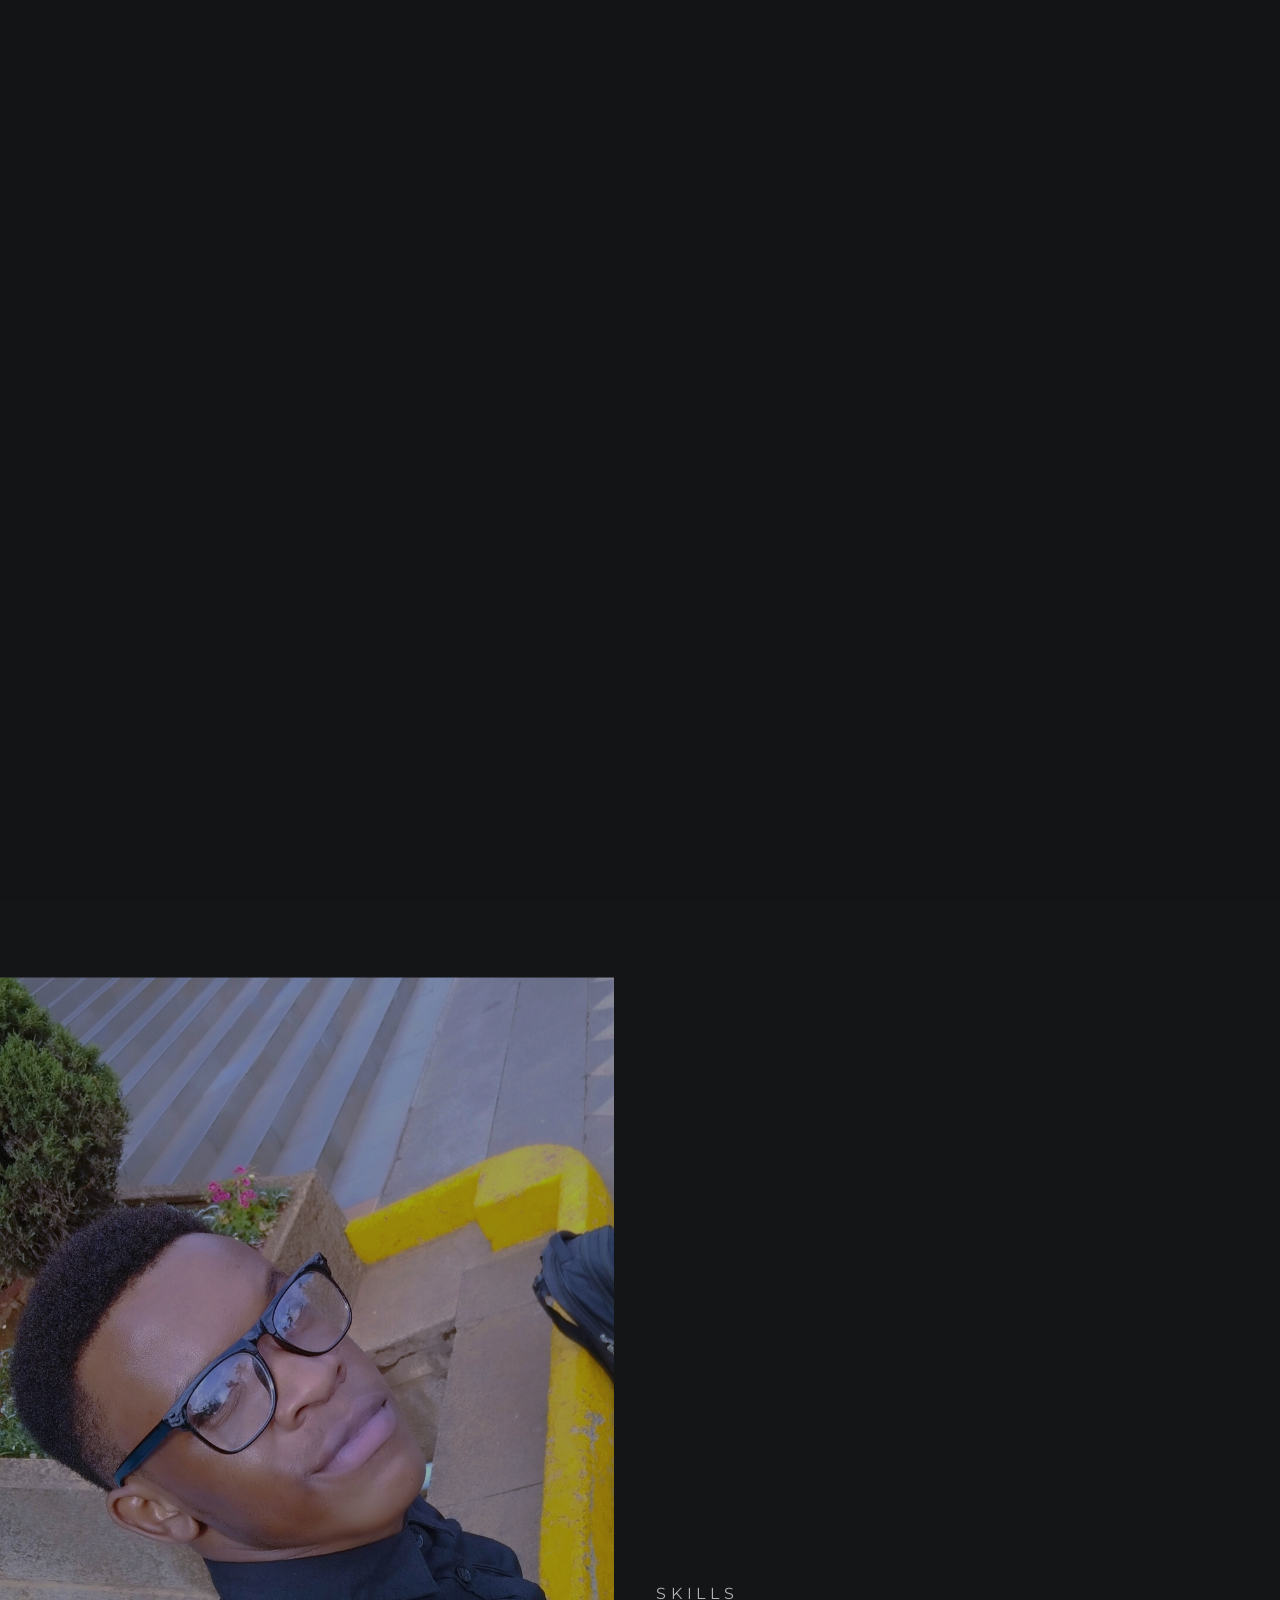
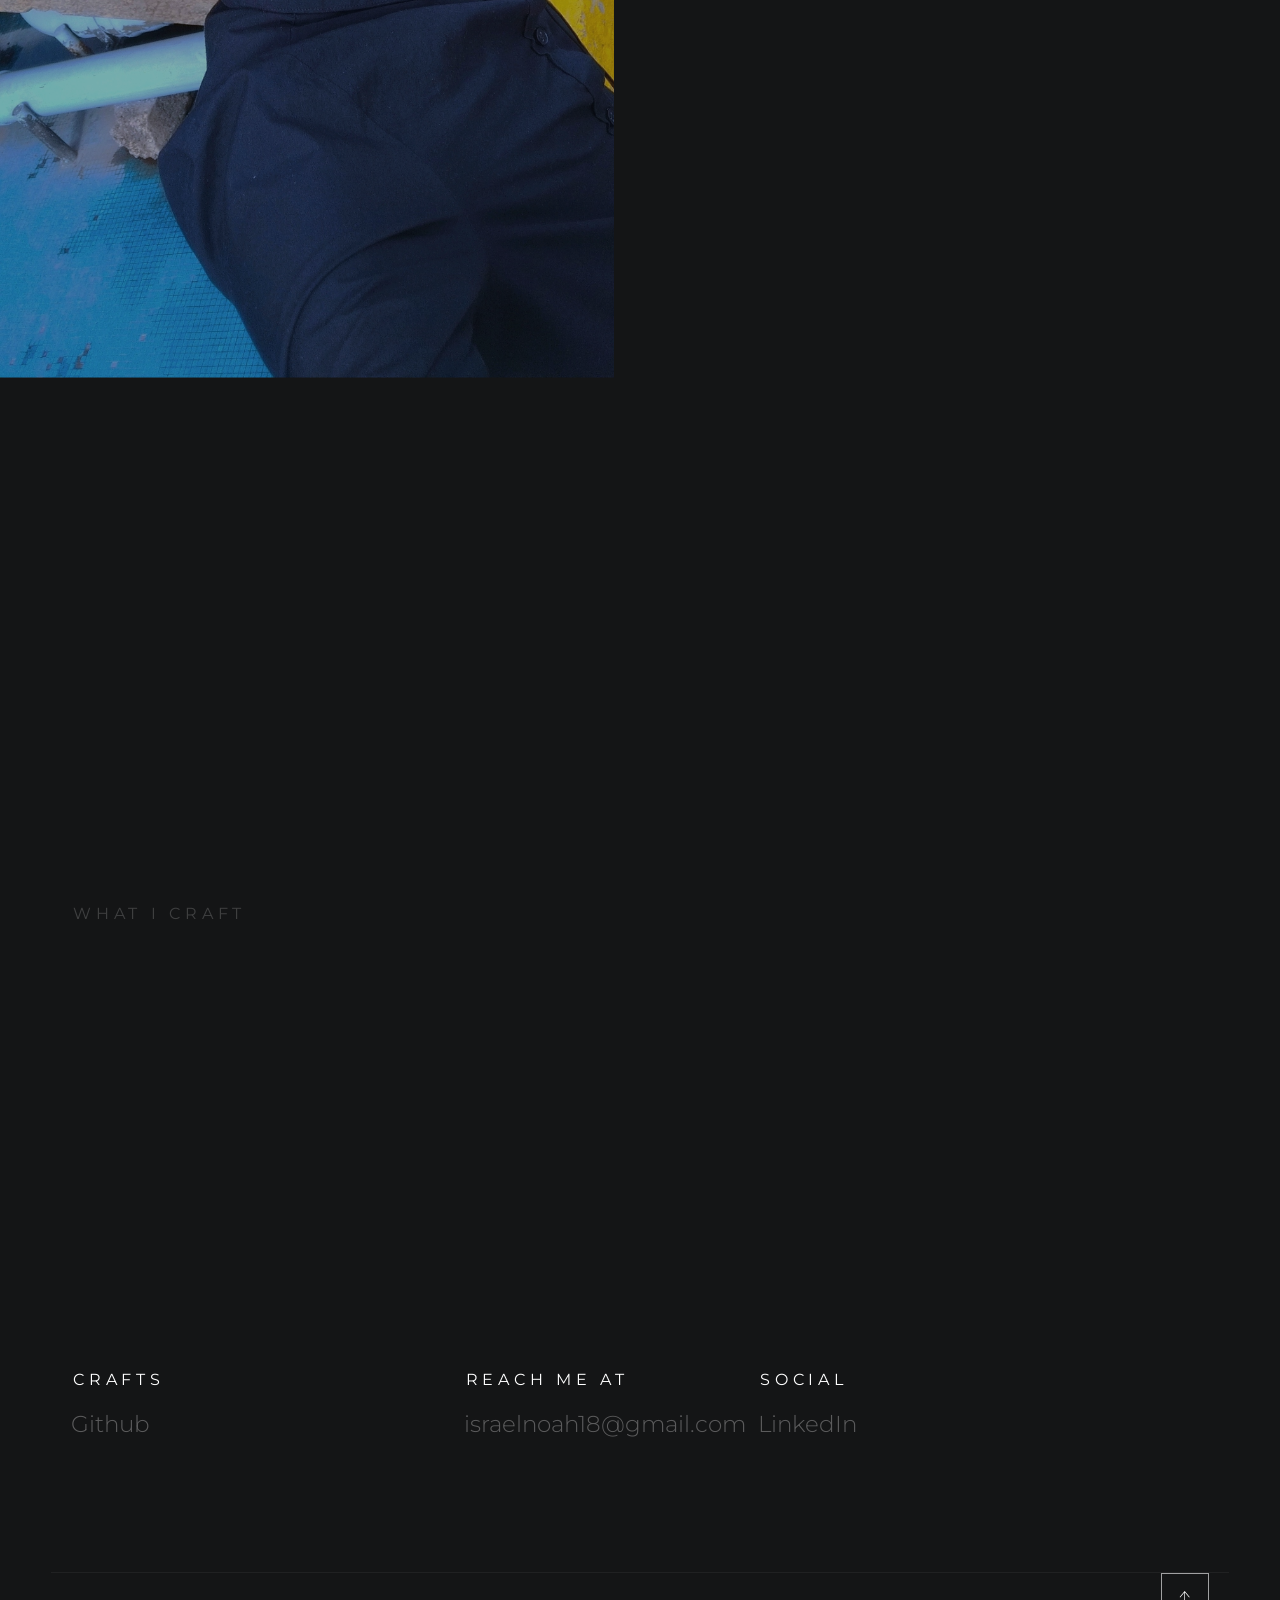
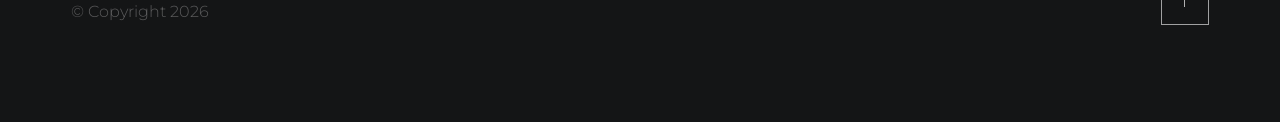
==== commit fa51e2af: "added node" ====
--- a/public/index.html
+++ b/public/index.html
@@ -160,6 +160,12 @@
                                                     <h4 class="timeline__title">DOCKER</h3>
                                                 </div>
                                             </div>
+                                                                                        <div class="timeline__block">
+                                                <div class="timeline__bullet"></div>
+                                                <div class="timeline__header">
+                                                    <h4 class="timeline__title">NodeJS , Express</h3>
+                                                </div>
+                                            </div>
 
                                         </div> <!-- end timeline -->
                 
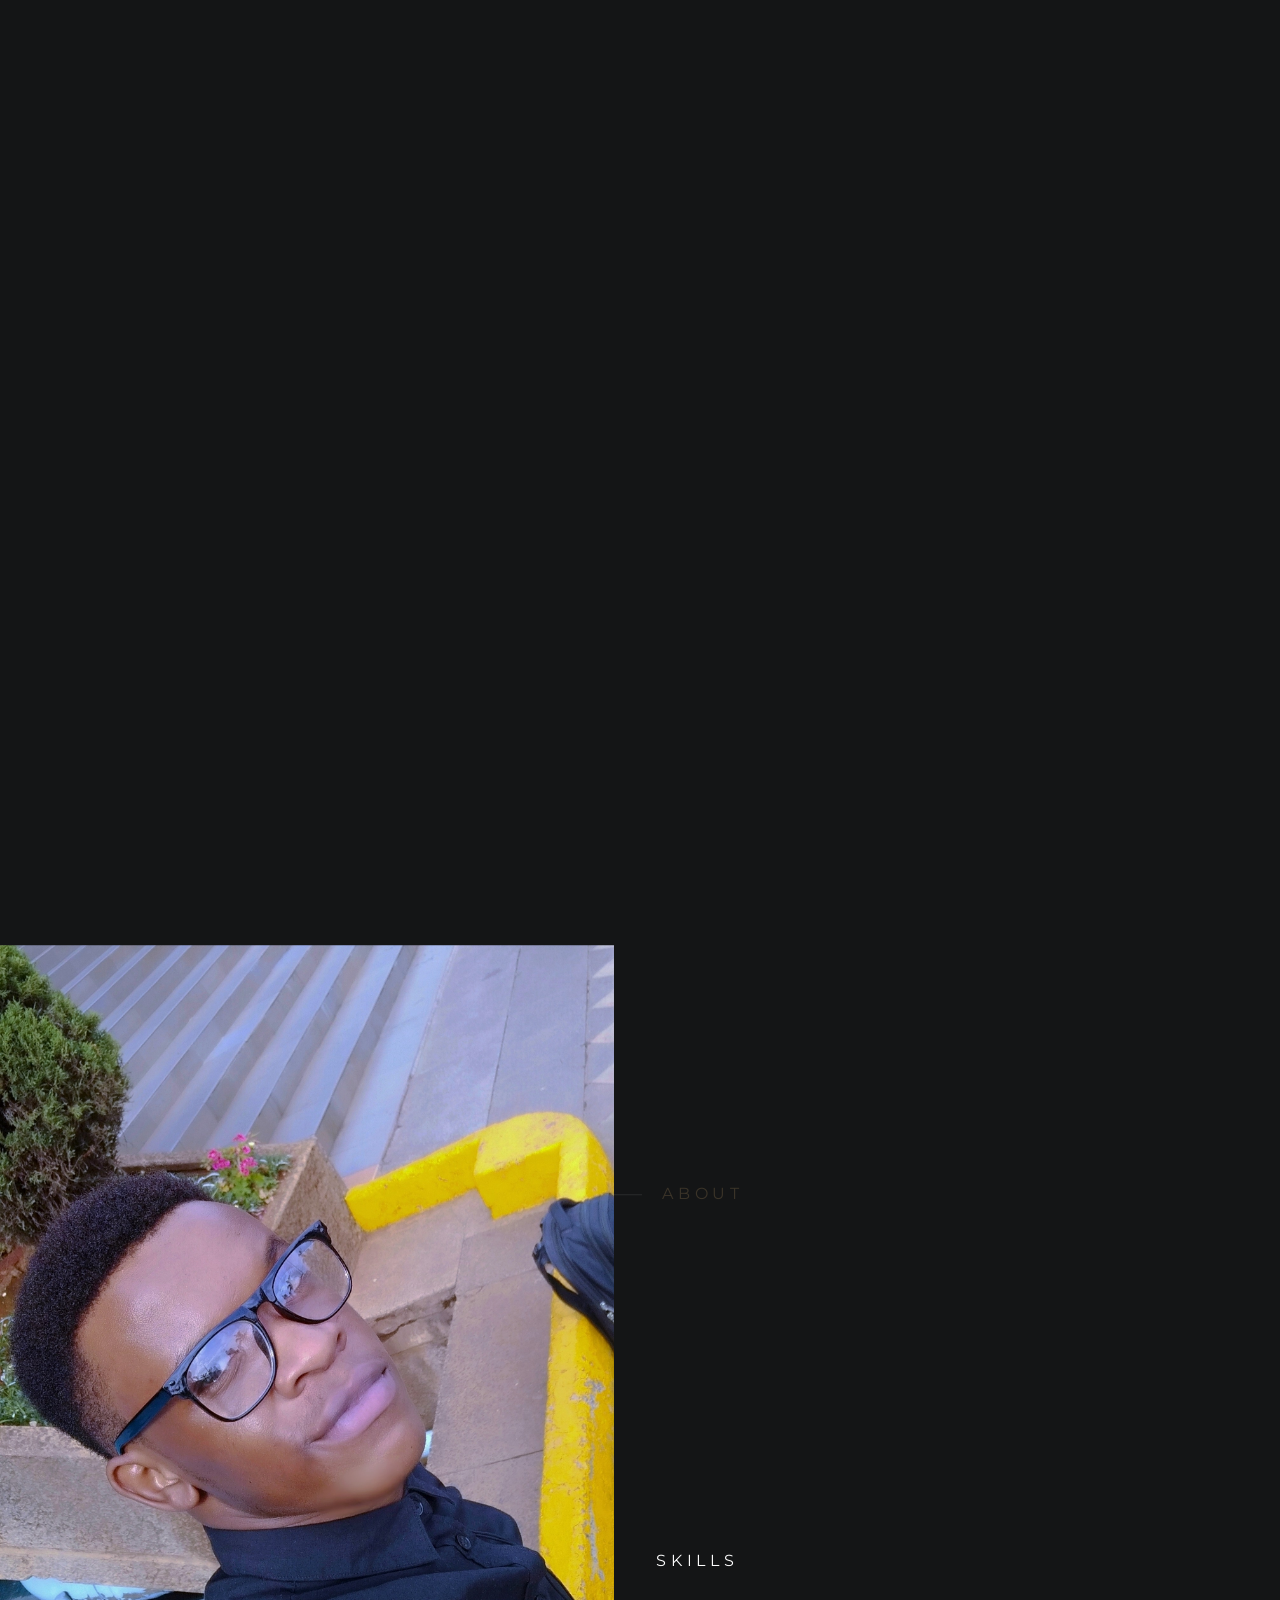
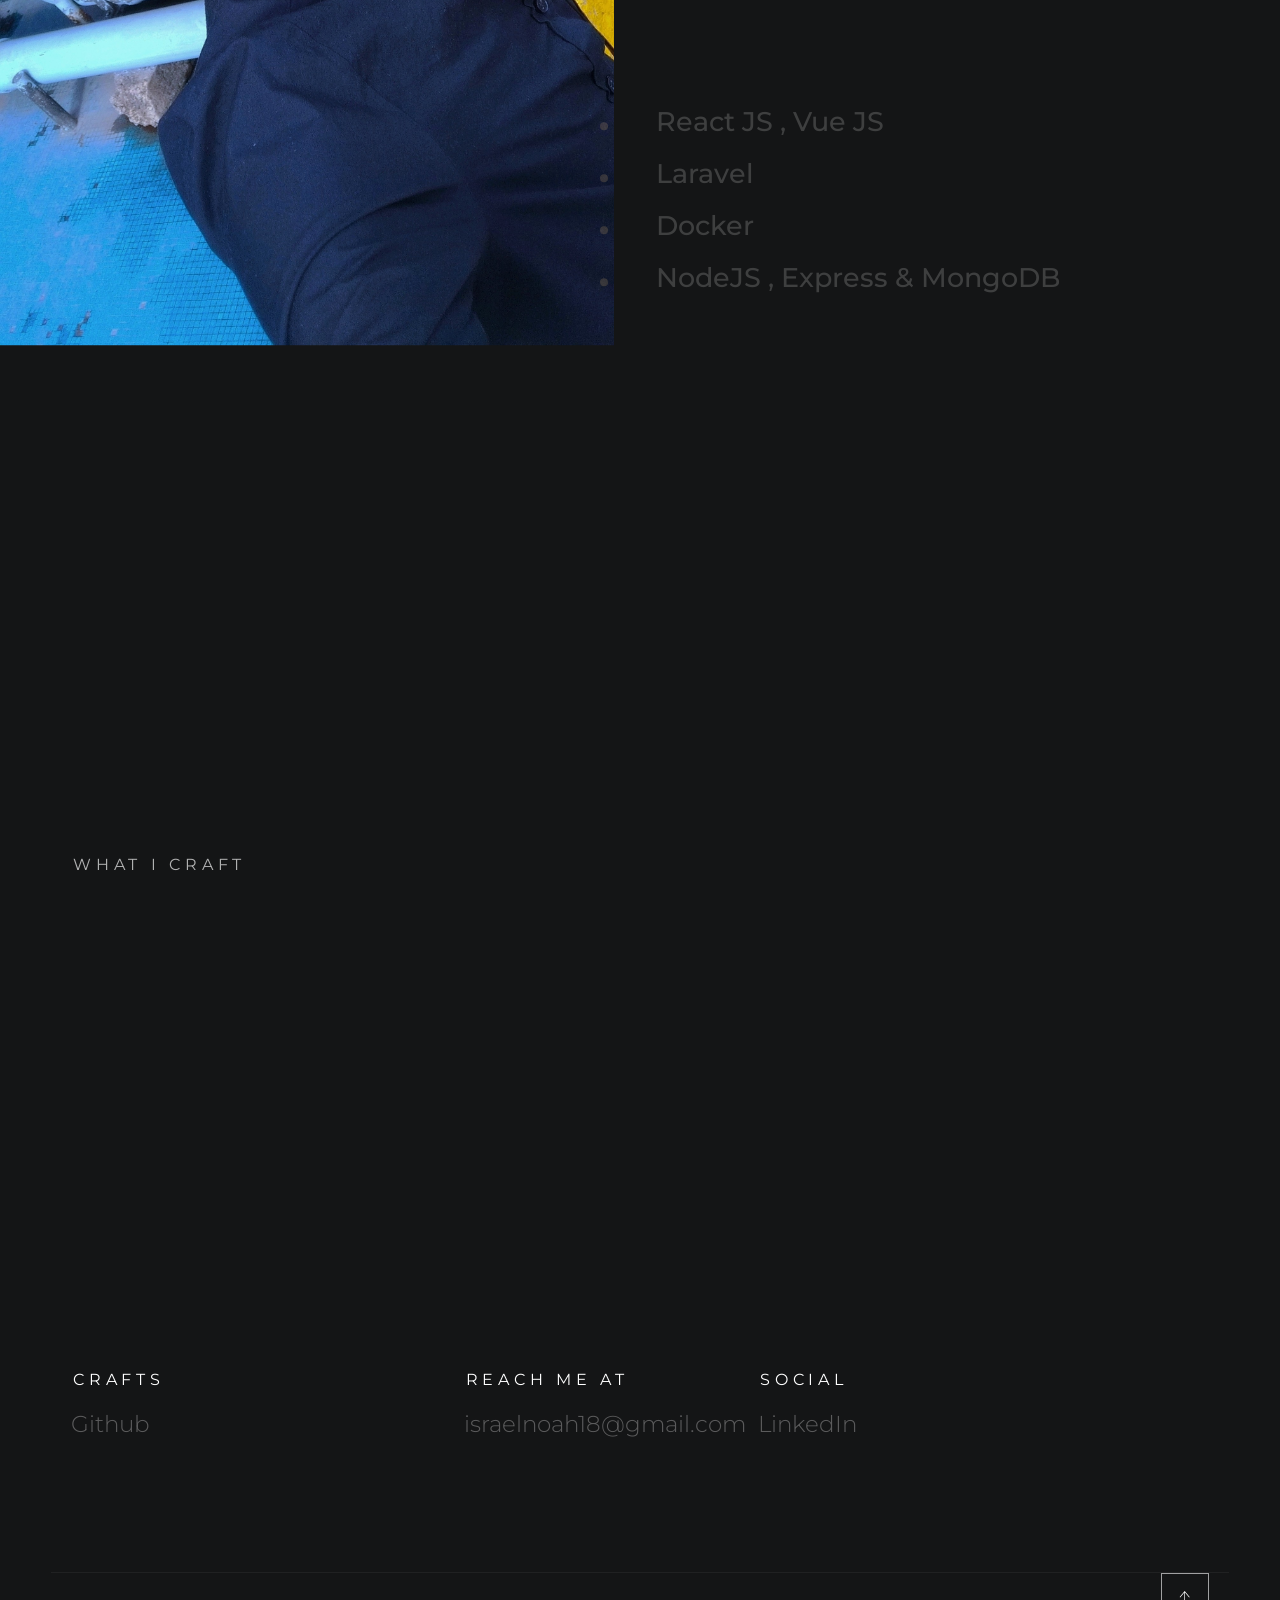
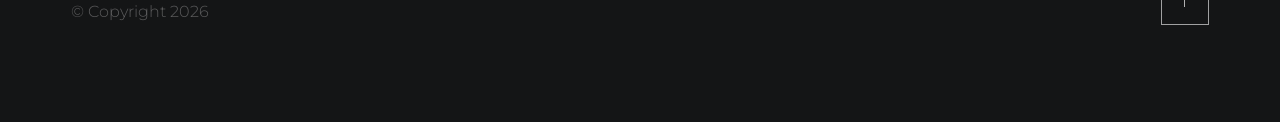
==== commit 4d1f5a67: "added skill" ====
--- a/public/index.html
+++ b/public/index.html
@@ -145,25 +145,25 @@
                                             <div class="timeline__block">
                                                 <div class="timeline__bullet"></div>
                                                 <div class="timeline__header">
-                                                    <h4 class="timeline__title">REACT JS , VUE JS</h3>
+                                                    <h4 class="timeline__title">React JS , Vue JS</h3>
                                                 </div>
                                             </div>
                                              <div class="timeline__block">
                                                 <div class="timeline__bullet"></div>
                                                 <div class="timeline__header">
-                                                    <h4 class="timeline__title">LARAVEL</h4>
+                                                    <h4 class="timeline__title">Laravel</h4>
                                                 </div>
                                             </div>
                                             <div class="timeline__block">
                                                 <div class="timeline__bullet"></div>
                                                 <div class="timeline__header">
-                                                    <h4 class="timeline__title">DOCKER</h3>
+                                                    <h4 class="timeline__title">Docker</h3>
                                                 </div>
                                             </div>
                                                                                         <div class="timeline__block">
                                                 <div class="timeline__bullet"></div>
                                                 <div class="timeline__header">
-                                                    <h4 class="timeline__title">NodeJS , Express</h3>
+                                                    <h4 class="timeline__title">NodeJS , Express & MongoDB</h3>
                                                 </div>
                                             </div>
 
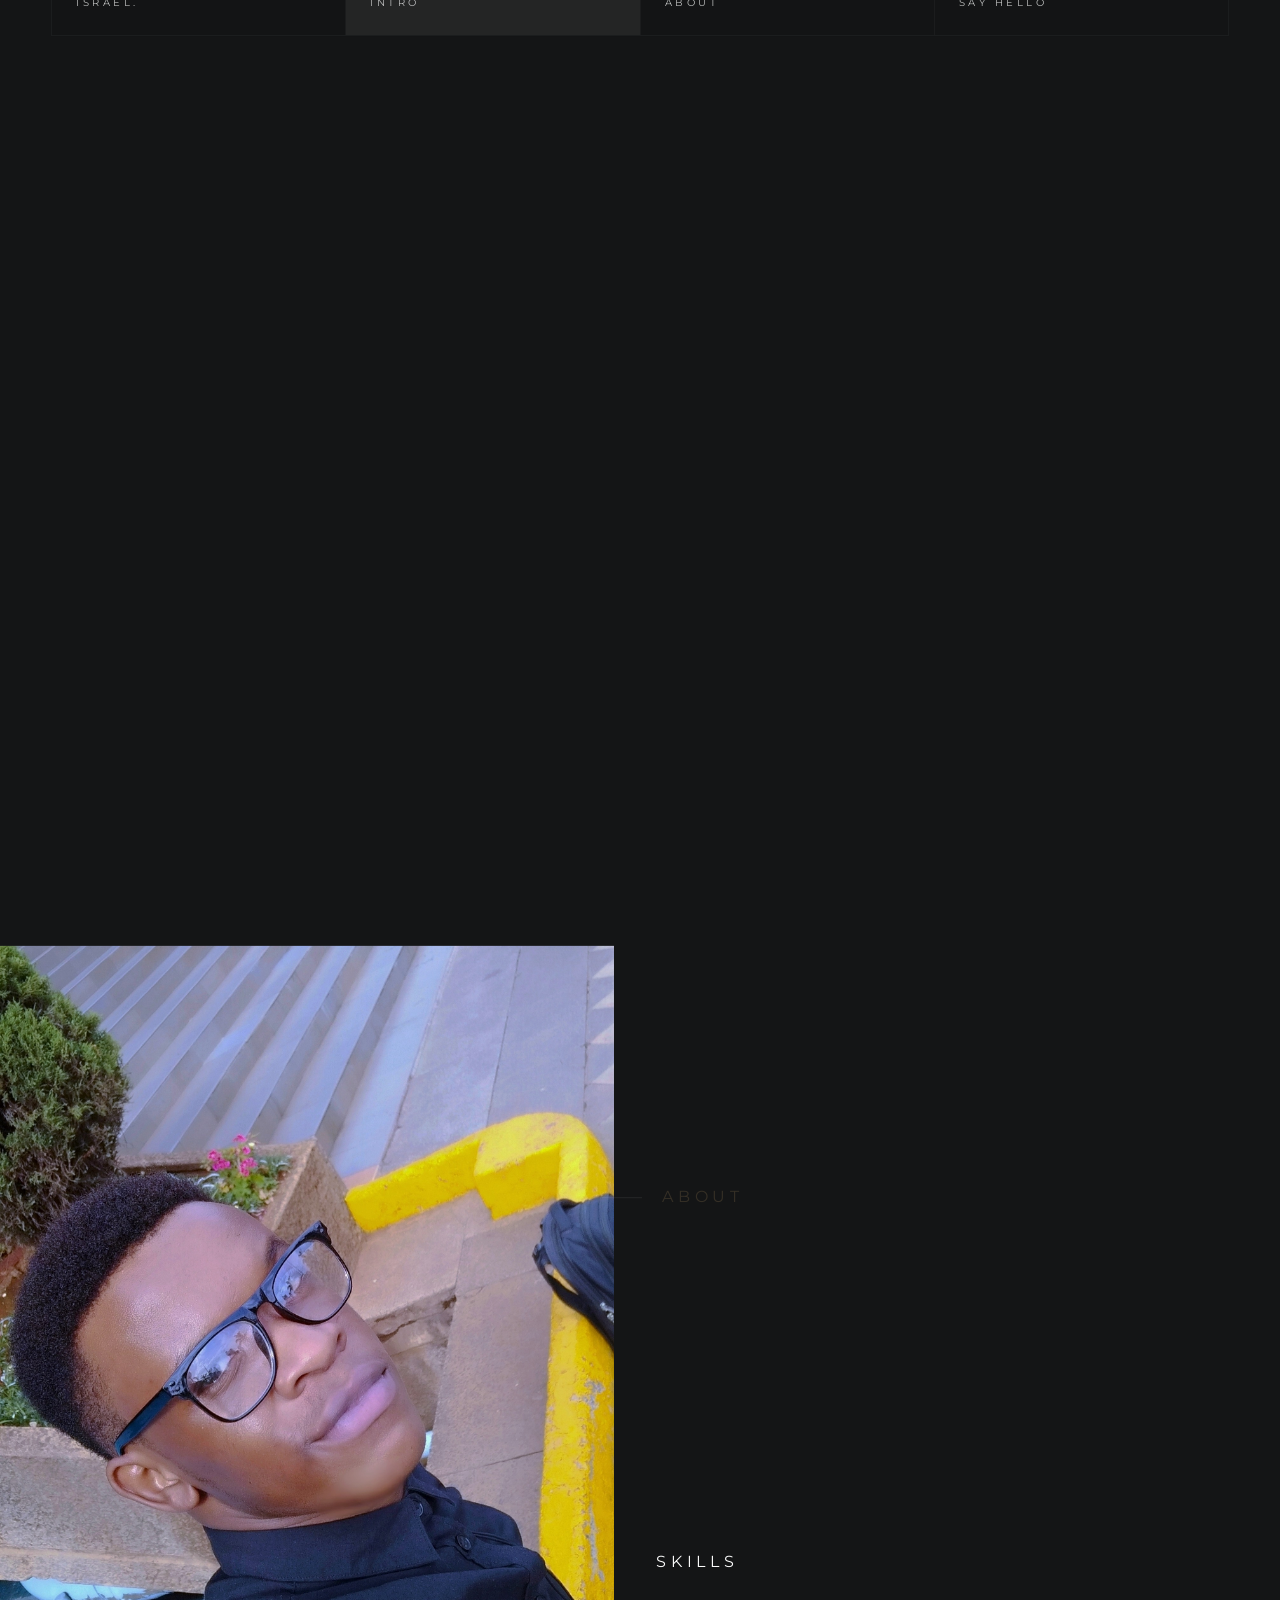
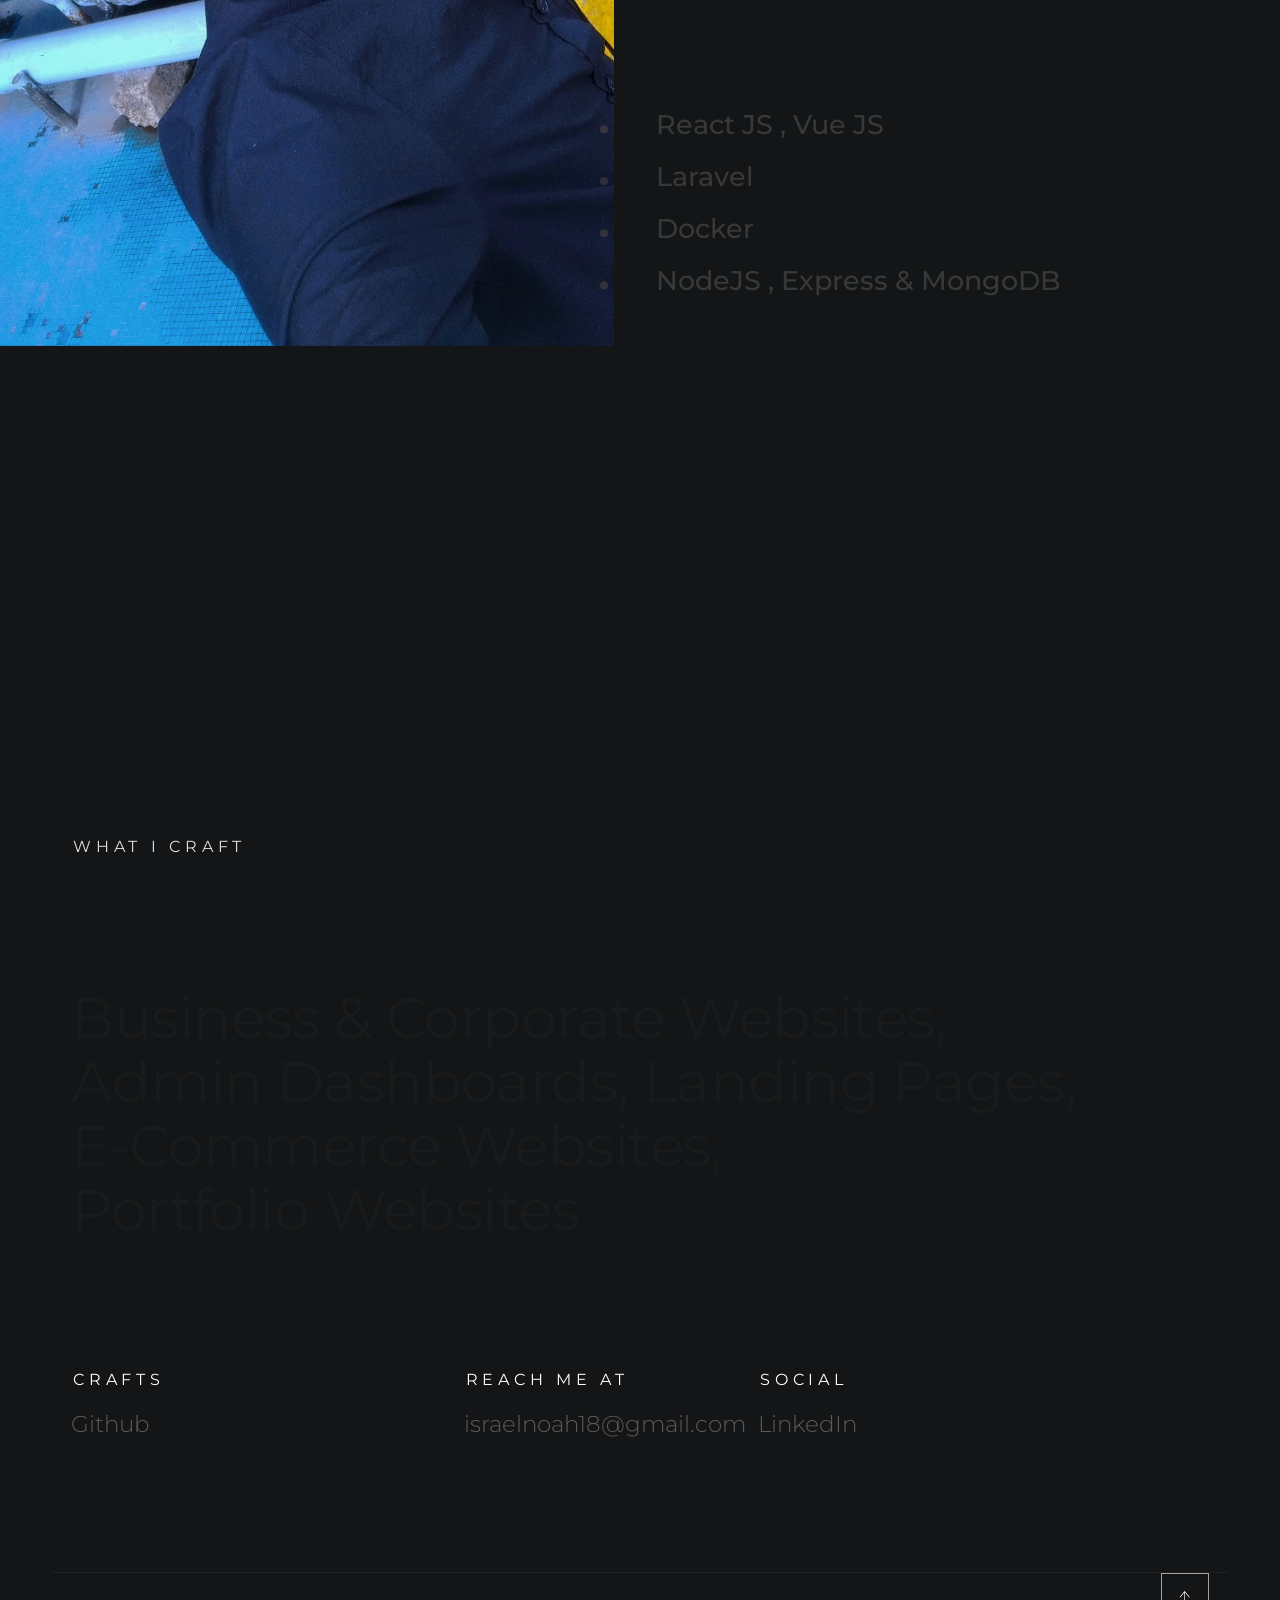
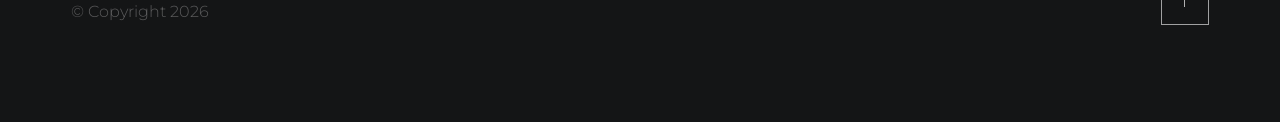
==== commit 1dce6050: "replaced developer to engineer" ====
--- a/public/index.html
+++ b/public/index.html
@@ -6,7 +6,7 @@
     ================================================== -->
     <meta charset="utf-8">
     <title>Israel</title>
-    <meta name="description" content="Software Developer">
+    <meta name="description" content="Software Engineer">
     <meta name="author" content="Israel Noah">
 
     <!-- mobile specific metas
@@ -93,7 +93,7 @@
                         <h1 class="text-huge-title">
                             I Am Israel Noah
                         </h1>
-                        <p class="text-pretitle">Your Trusted Software Developer </p>
+                        <p class="text-pretitle">Your Trusted Software Engineer </p>
                     </div>
 
                     <ul class="intro-social">
@@ -128,7 +128,7 @@
                                 About
                             </h2>
                                 <p class="attention-getter" data-animate-el>
-                                 A software developer with a sense of urgency when it comes to crafting solutions to problems. From conceptualization to deployment, I embrace each stage of the development lifecycle with attention to detail, building the next generation of transformative software solutions.
+                                 A Software Engineer with a sense of urgency when it comes to crafting solutions to problems. From conceptualization to deployment, I embrace each stage of the development lifecycle with attention to detail, building the next generation of transformative software solutions.
                                 </p>
 
                                 <div class="row about-timelines" data-animate-block>
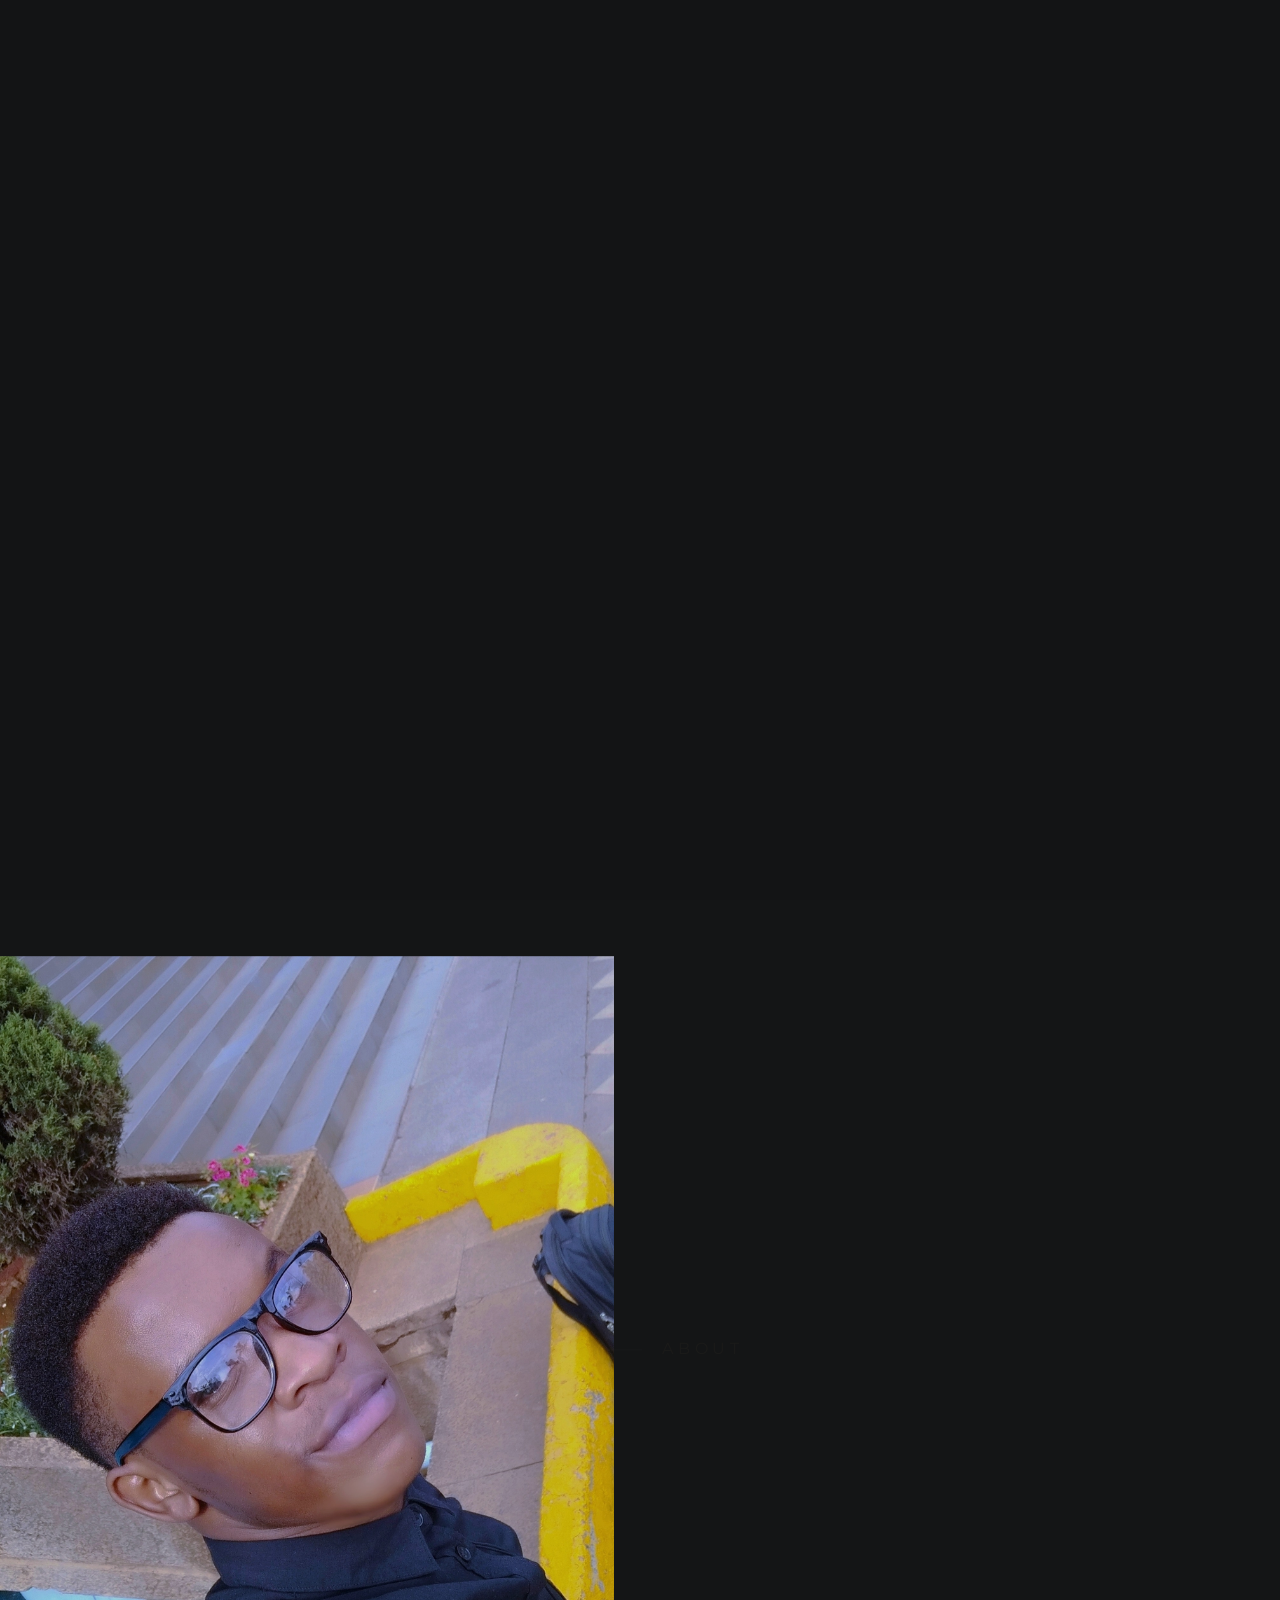
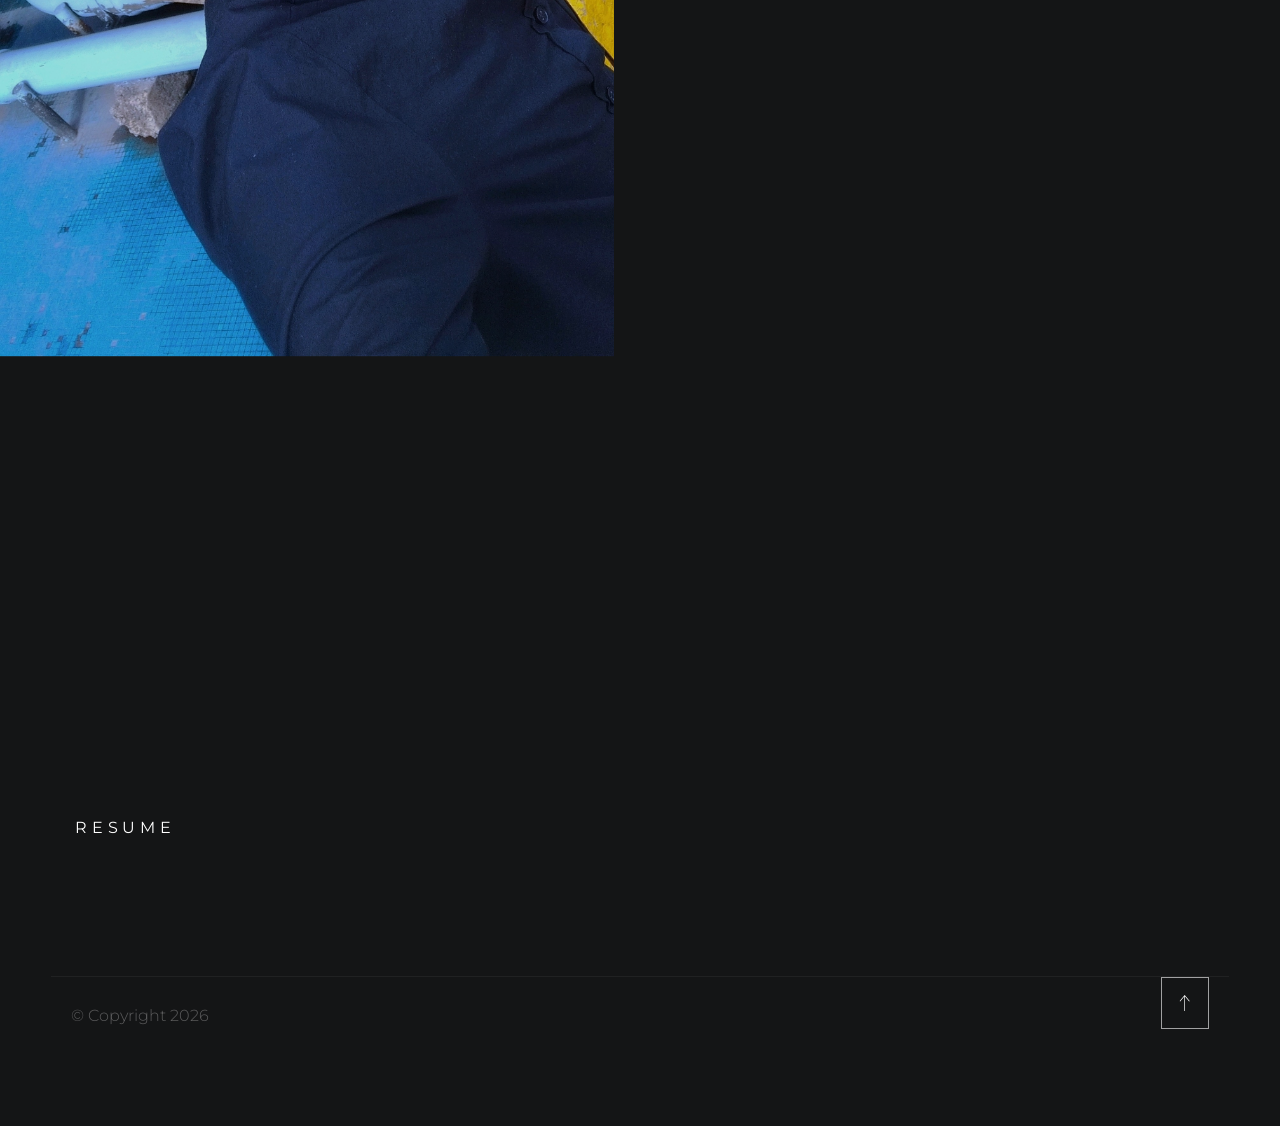
==== commit b737aeaf: "added file to site" ====
--- a/public/index.html
+++ b/public/index.html
@@ -135,12 +135,34 @@
 
                                     <div class="column lg-12 tab-12">
                 
-                                        <h2 class="text-pretitle" data-animate-el>
+                                        <!-- <h2 class="text-pretitle" data-animate-el>
                                             SKILLS
                                         </h2>
                 
                                         <div class="timeline" data-animate-el>
                     
+                                           
+                                            <div class="timeline__block">
+                                                <div class="timeline__bullet"></div>
+                                                <div class="timeline__header">
+                                                    <h4 class="timeline__title">Linux</h3>
+                                                </div>
+                                            </div>
+
+                                             <div class="timeline__block">
+                                                <div class="timeline__bullet"></div>
+                                                <div class="timeline__header">
+                                                    <h4 class="timeline__title">Docker</h3>
+                                                </div>
+                                            </div>
+
+                                             <div class="timeline__block">
+                                                <div class="timeline__bullet"></div>
+                                                <div class="timeline__header">
+                                                    <h4 class="timeline__title">Laravel</h4>
+                                                </div>
+                                            </div>
+                                            
                                            
                                             <div class="timeline__block">
                                                 <div class="timeline__bullet"></div>
@@ -148,28 +170,16 @@
                                                     <h4 class="timeline__title">React JS , Vue JS</h3>
                                                 </div>
                                             </div>
-                                             <div class="timeline__block">
-                                                <div class="timeline__bullet"></div>
-                                                <div class="timeline__header">
-                                                    <h4 class="timeline__title">Laravel</h4>
-                                                </div>
-                                            </div>
                                             <div class="timeline__block">
-                                                <div class="timeline__bullet"></div>
-                                                <div class="timeline__header">
-                                                    <h4 class="timeline__title">Docker</h3>
-                                                </div>
-                                            </div>
-                                                                                        <div class="timeline__block">
                                                 <div class="timeline__bullet"></div>
                                                 <div class="timeline__header">
                                                     <h4 class="timeline__title">NodeJS , Express & MongoDB</h3>
                                                 </div>
                                             </div>
 
-                                        </div> <!-- end timeline -->
-                
-                                    </div> <!-- end column -->
+                                        </div>  -->
+                
+                                    </div> 
                 
                                 </div>
 
@@ -188,7 +198,7 @@
                     <div class="column lg-12 tab-12">
 
                         <h2 class="text-pretitle" data-animate-el>
-                            My Awesome Services
+                            My Services
                         </h2>
 
                         <div class="timeline" data-animate-el>
@@ -213,13 +223,13 @@
 
                 </div> <!-- end about-timelines -->
 
-                <div class="row about-expertise" data-animate-block>
+                <!-- <div class="row about-expertise" data-animate-block>
                     <div class="column lg-12">
 
                         <h2 class="text-pretitle" data-animate-el>What I Craft</h2>
 
                         <ul class="skills-list h1" data-animate-el>
-                            <li>Business & Corporate Websites</li>
+                            <li>Business & Corporate Websites </li>
                             <li>Admin Dashboards</li>
                             <li>Landing Pages</li>
                             <li>E-Commerce Websites</li>
@@ -227,7 +237,7 @@
                         </ul>
 
                     </div>
-                </div>
+                </div> -->
 
             </section> <!-- end s-about -->
 
@@ -617,26 +627,33 @@
                 <div class="row contact-bottom">
 
                     <div class="column lg-4 md-5 tab-6 stack-on-550 contact-block">
+                        <h3 class="text-pretitle"><a target="_blank" class="text-pretitle text-white"  href="./files/Israel_Noah_Resume.pdf">  RESUME</a></h3>
+                        <ul class="contact-social">
+                            <!-- <li><a target="_blank" class="text-pretitle text-white"  href="./files/Israel_Noah_Resume.pdf">Github</a></li> -->
+                        </ul>
+                    </div>
+
+                    <!-- <div class="column lg-4 md-5 tab-6 stack-on-550 contact-block">
                         <h3 class="text-pretitle">CRAFTS</h3>
                         <ul class="contact-social">
                             <li><a target="_blank"  href="https://github.com/israelnoah2">Github</a></li>
                         </ul>
-                    </div>
-
-                    <div class="column lg-3 md-5 tab-6 stack-on-550 contact-block">
+                    </div> -->
+
+                    <!-- <div class="column lg-3 md-5 tab-6 stack-on-550 contact-block">
                         <h3 class="text-pretitle">Reach me at</h3>
                         <p class="contact-links">
                             <a target="_blank" href="mailto:sayhello@israelnoah18@gmail.com" class="mailtoui">israelnoah18@gmail.com</a> <br>
-                            <!-- <a href="tel:+1975432345">+254 71376 7294</a> -->
+                            <a href="tel:+1975432345">+254 71376 7294</a>
                         </p>
-                    </div>
-
-                    <div class="column lg-4 md-5 tab-6 stack-on-550 contact-block">
+                    </div> -->
+
+                    <!-- <div class="column lg-4 md-5 tab-6 stack-on-550 contact-block">
                         <h3 class="text-pretitle">Social</h3>
                         <ul class="contact-social">
                             <li><a target="_blank"  href="https://www.linkedin.com/in/israel-noah-2b0a7116b/">LinkedIn</a></li>
                         </ul>
-                    </div>
+                    </div> -->
 
                     <div class="column lg-4 md-12 contact-block">
                         <!-- <a href="mailto:sayhello@israelnoah18@gmail.com" class="mailtoui btn btn--medium u-fullwidth contact-btn">Say Hello.</a> -->
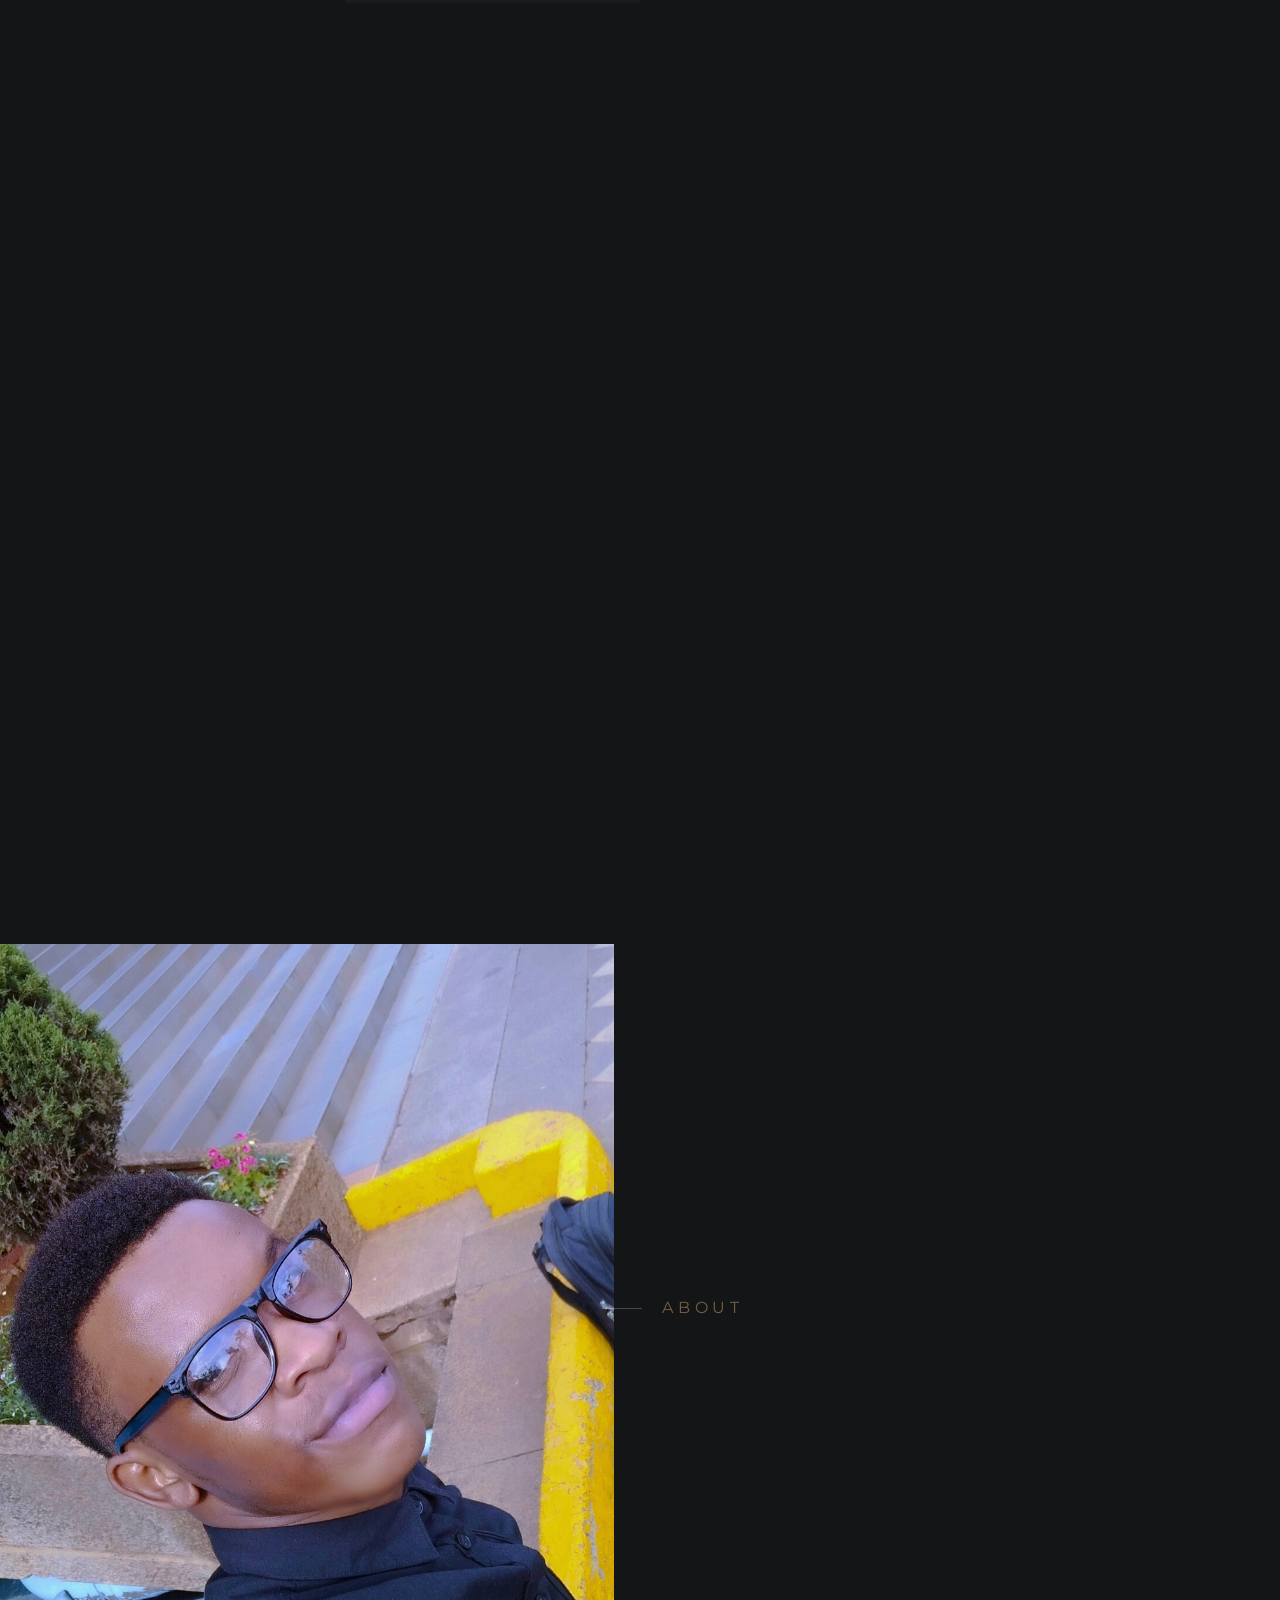
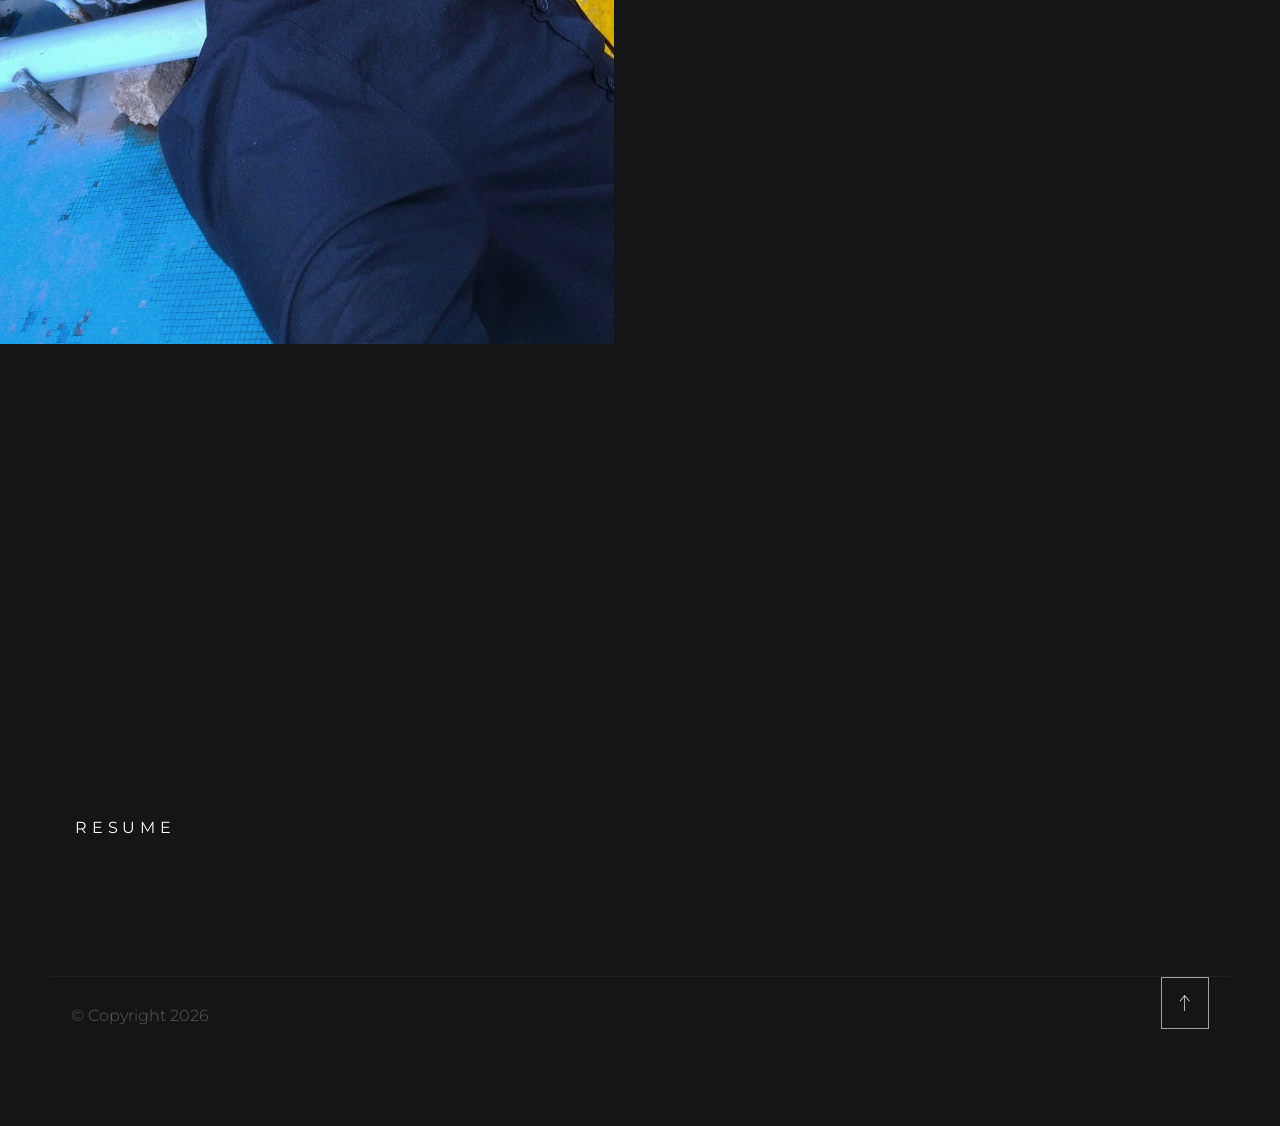
==== commit 375880d0: "check" ====
--- a/public/index.html
+++ b/public/index.html
@@ -621,7 +621,7 @@
                       </div>
 
                 </div>  -->
-
+       
                       
 
                 <div class="row contact-bottom">
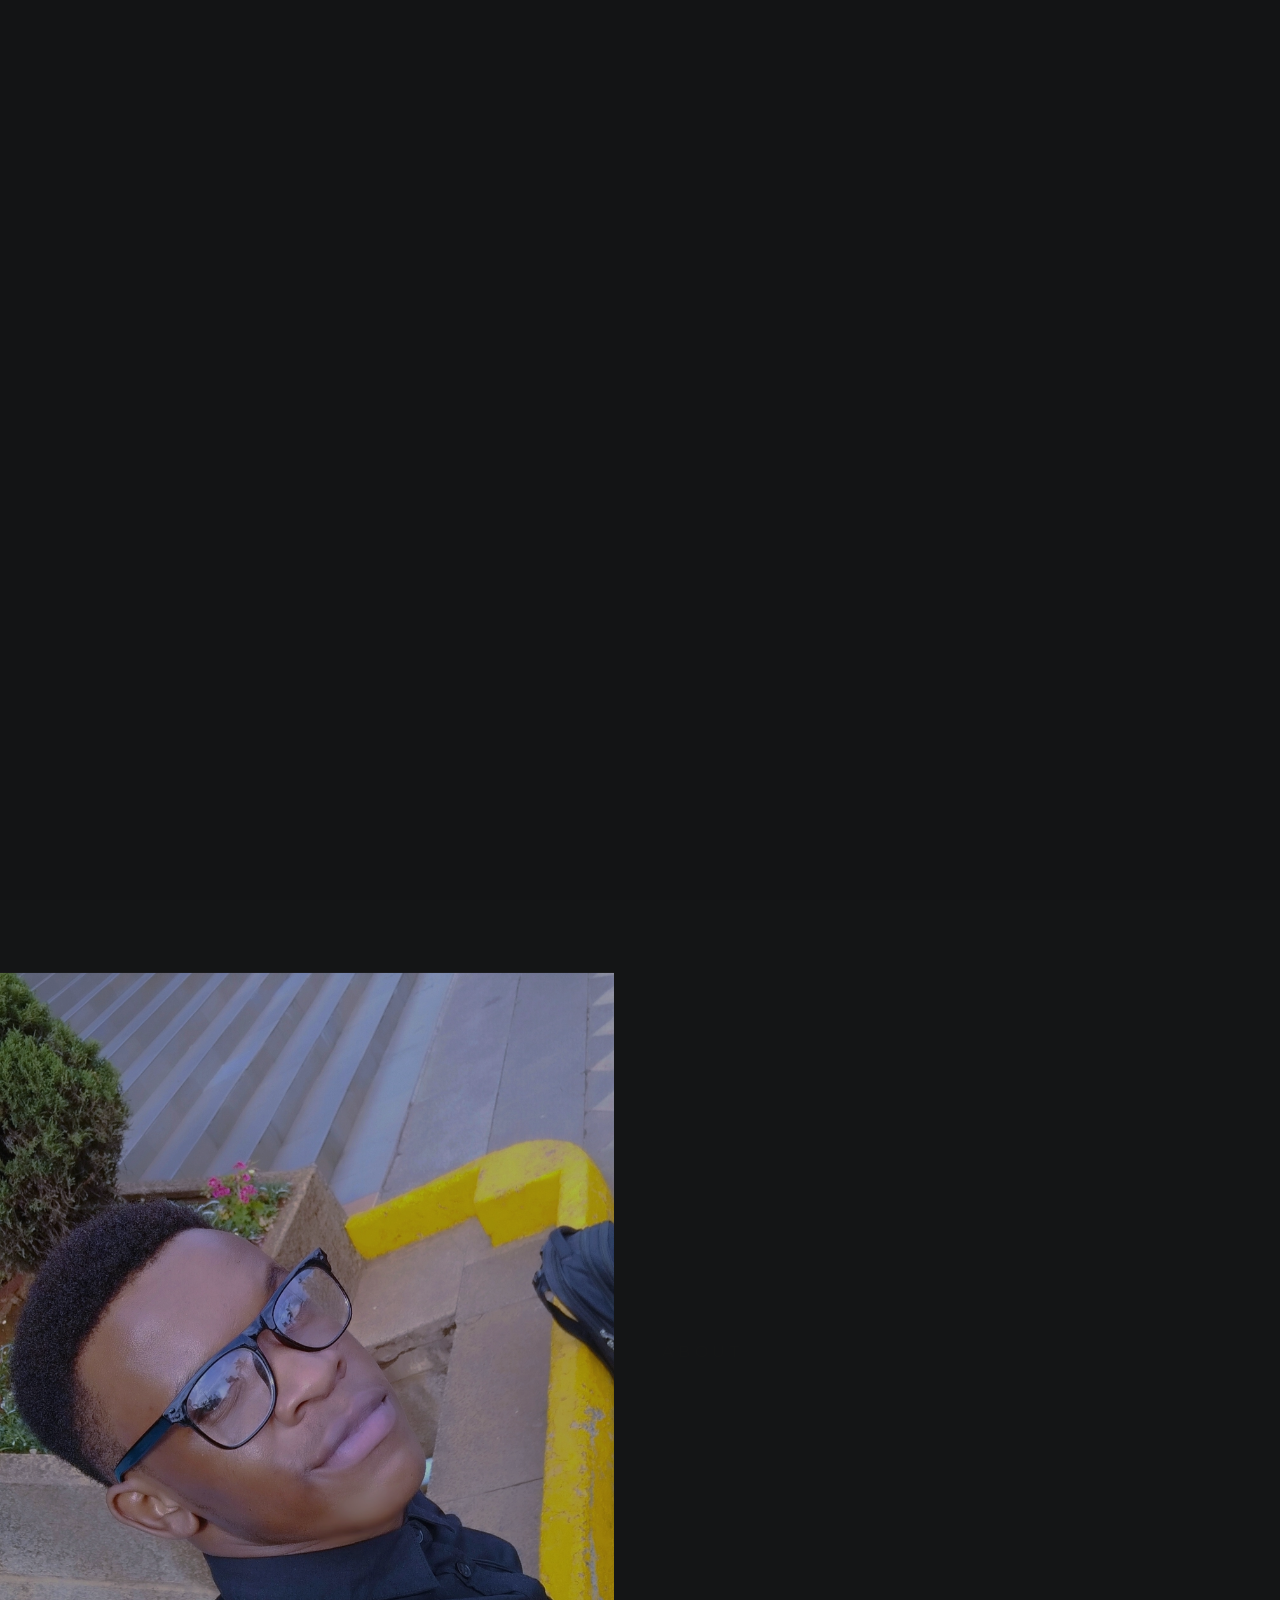
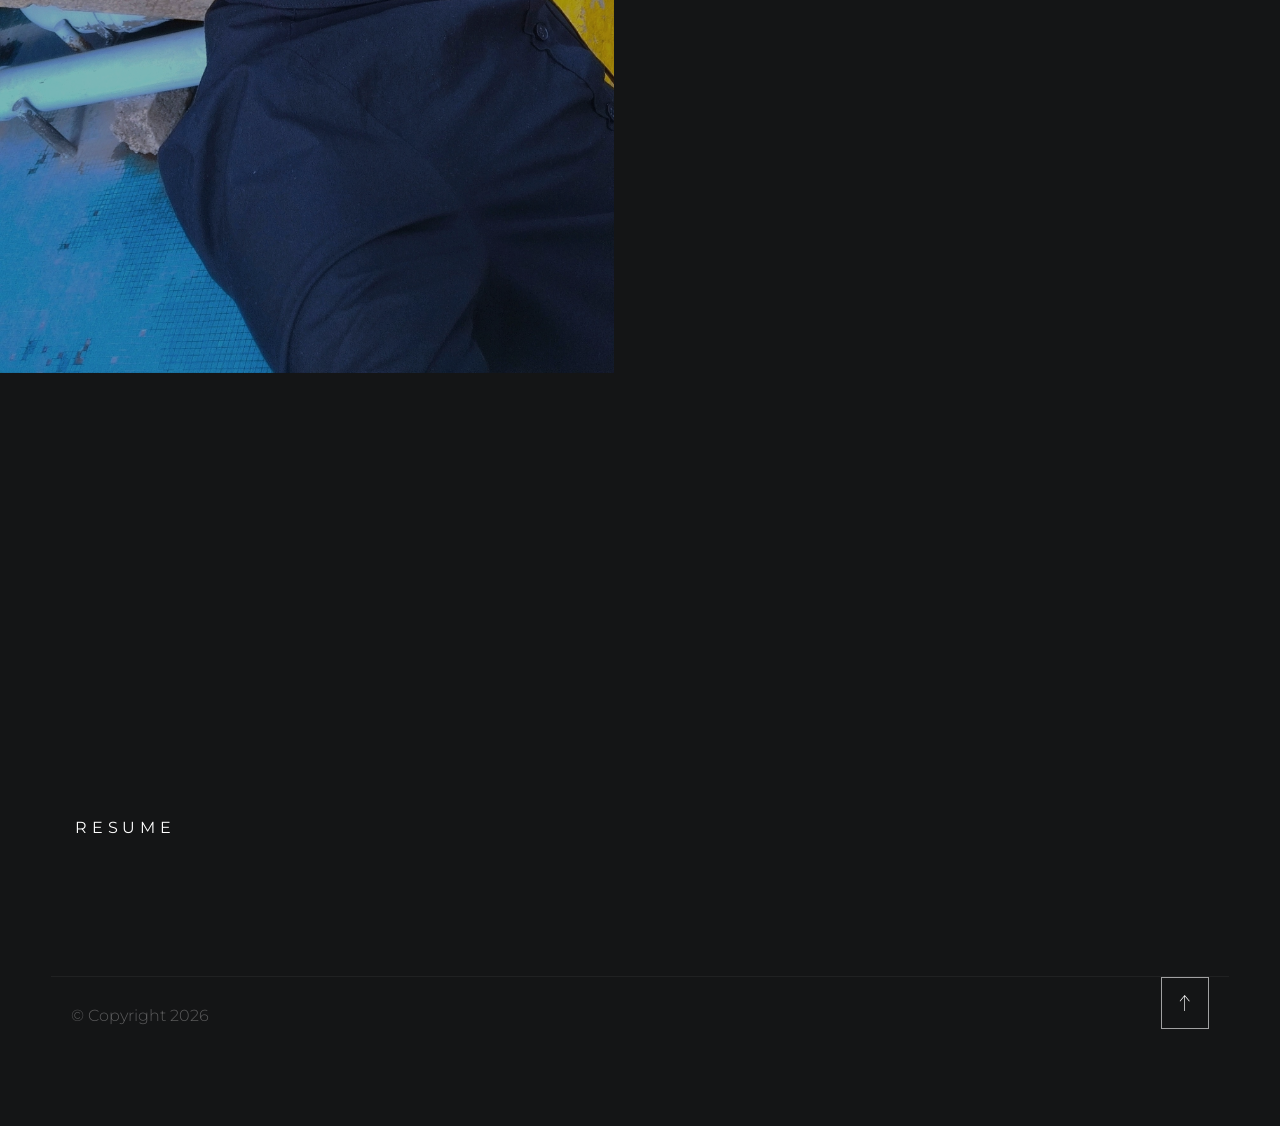
==== commit f279e5c7: "changed file" ====
--- a/public/index.html
+++ b/public/index.html
@@ -198,7 +198,7 @@
                     <div class="column lg-12 tab-12">
 
                         <h2 class="text-pretitle" data-animate-el>
-                            My Services
+                             Services
                         </h2>
 
                         <div class="timeline" data-animate-el>
@@ -627,7 +627,7 @@
                 <div class="row contact-bottom">
 
                     <div class="column lg-4 md-5 tab-6 stack-on-550 contact-block">
-                        <h3 class="text-pretitle"><a target="_blank" class="text-pretitle text-white"  href="./files/Israel_Noah_Resume.pdf">  RESUME</a></h3>
+                        <h3 class="text-pretitle"><a target="_blank" class="text-pretitle text-white"  href="./files/ISRAEL_NOAH_RES.pdf">RESUME</a></h3>
                         <ul class="contact-social">
                             <!-- <li><a target="_blank" class="text-pretitle text-white"  href="./files/Israel_Noah_Resume.pdf">Github</a></li> -->
                         </ul>
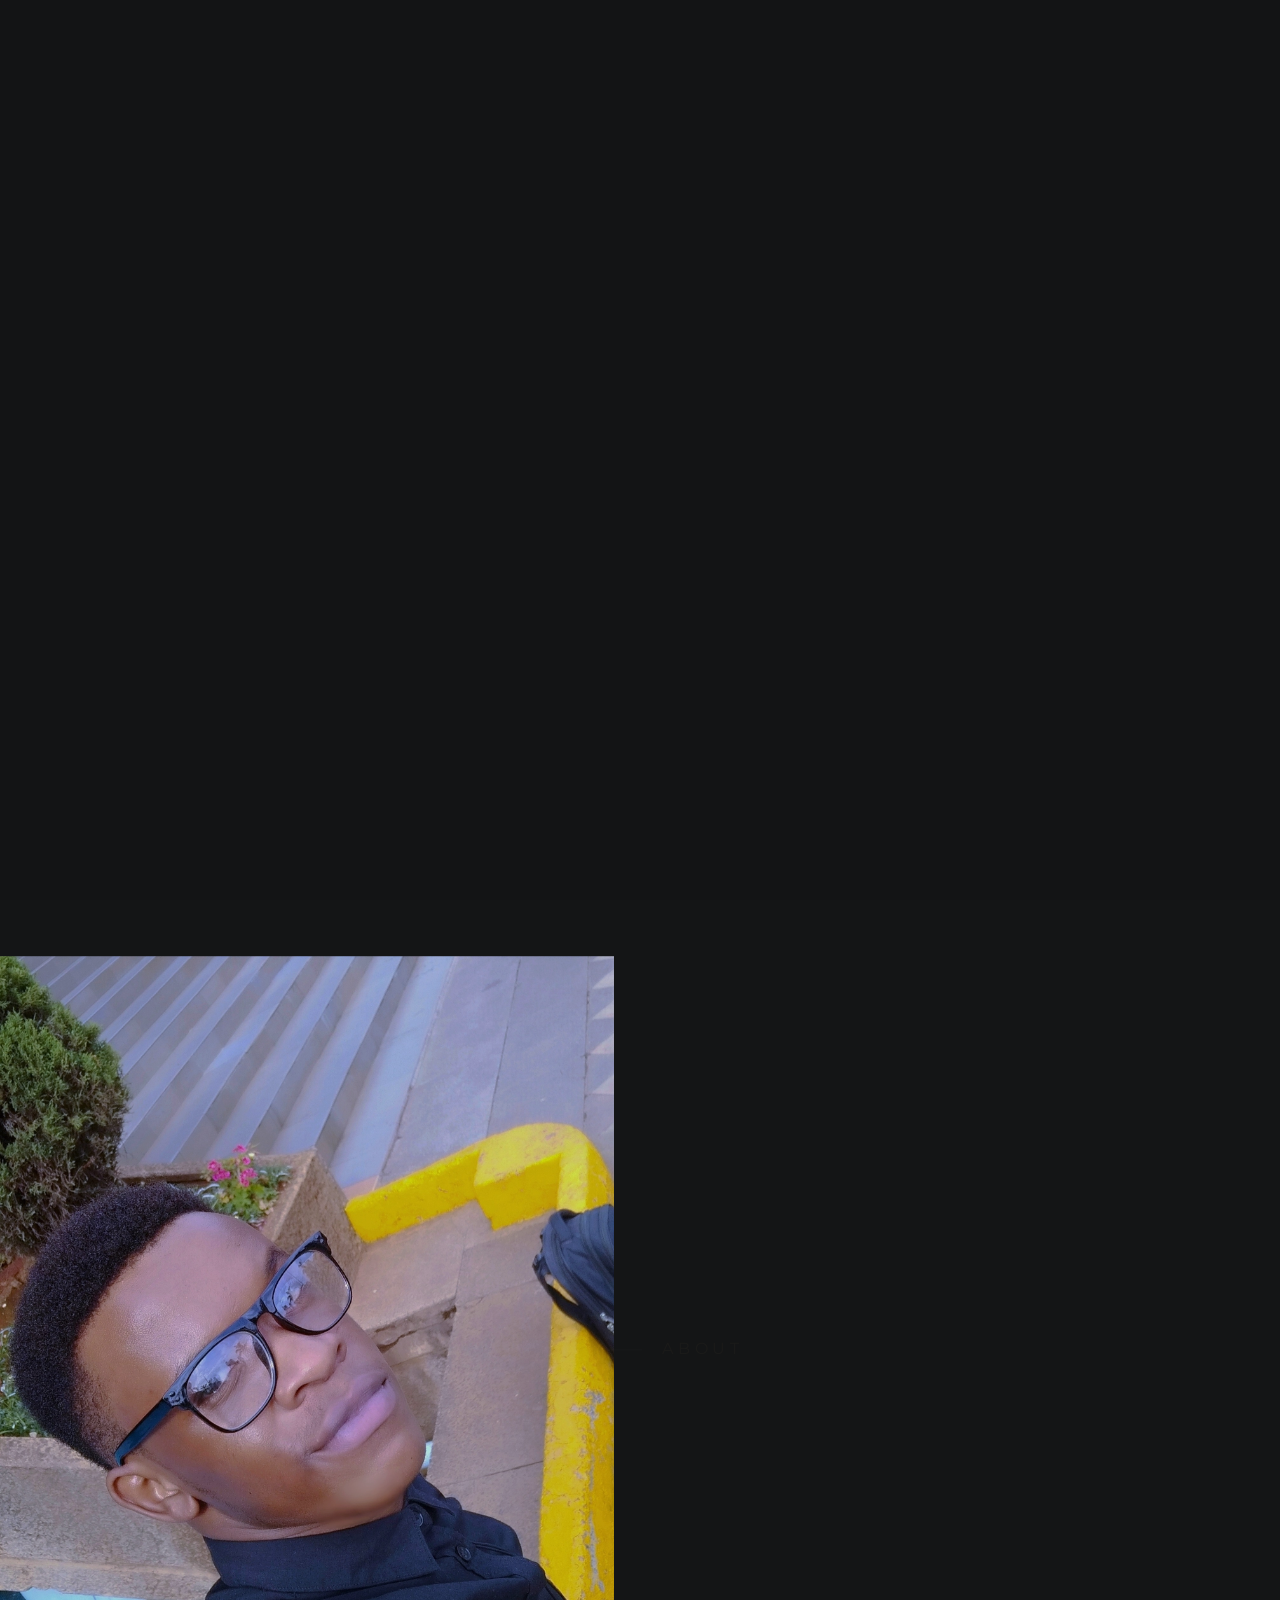
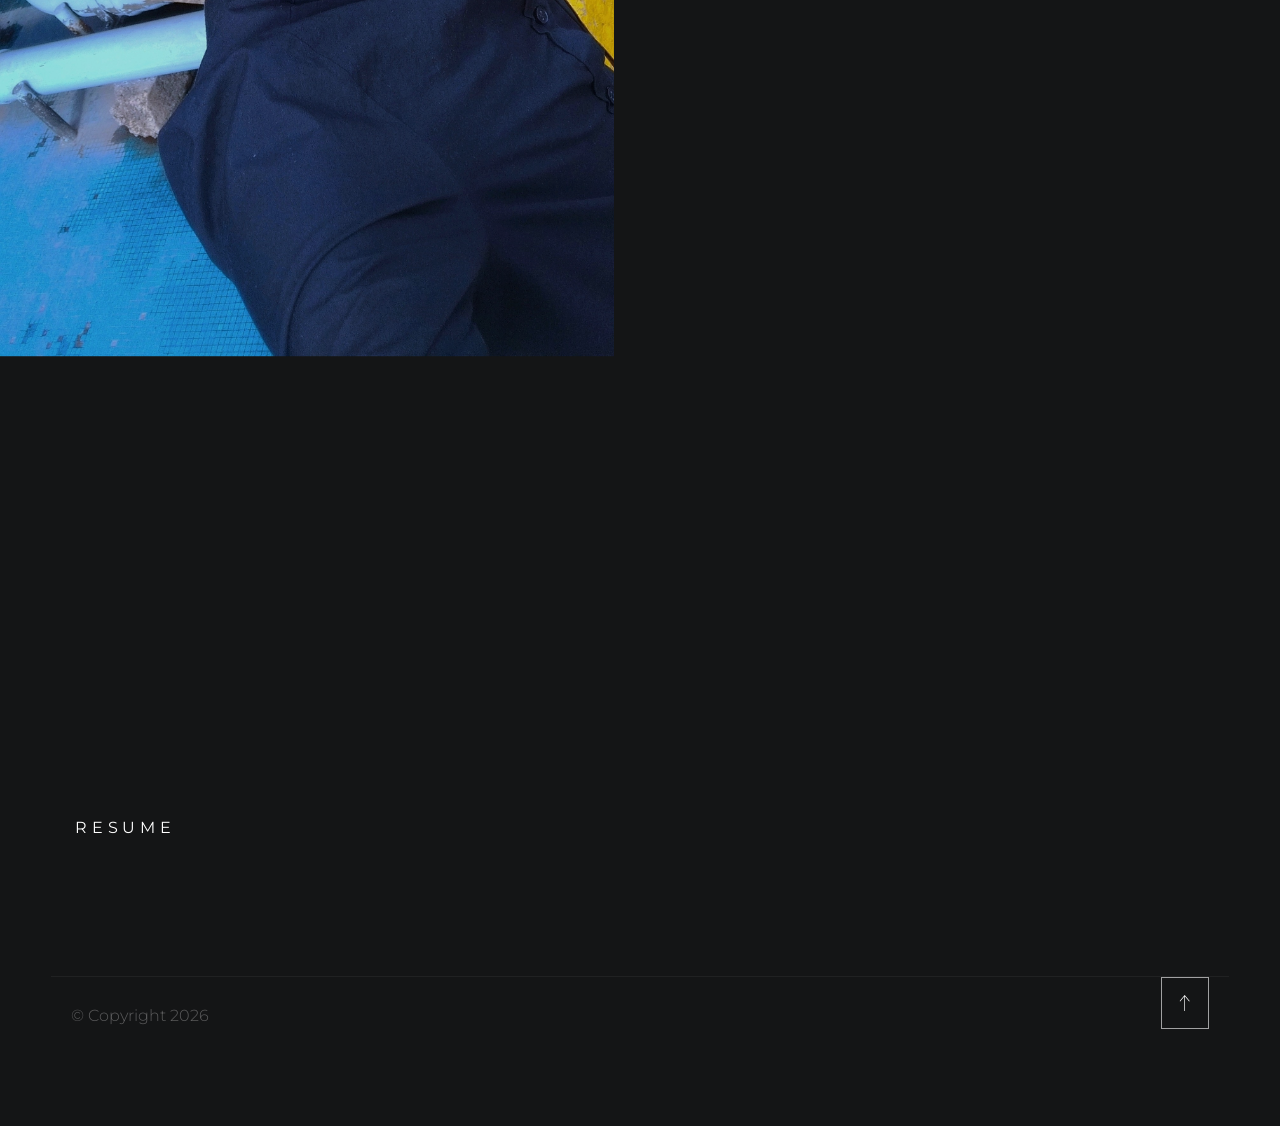
==== commit 2ee96ccf: "initial commit" ====
--- a/public/index.html
+++ b/public/index.html
@@ -627,7 +627,7 @@
                 <div class="row contact-bottom">
 
                     <div class="column lg-4 md-5 tab-6 stack-on-550 contact-block">
-                        <h3 class="text-pretitle"><a target="_blank" class="text-pretitle text-white"  href="./files/ISRAEL_NOAH_RES.pdf">RESUME</a></h3>
+                        <h3 class="text-pretitle"><a target="_blank" class="text-pretitle text-white"  href="./files/ISRAEL_RESUME.pdf">RESUME</a></h3>
                         <ul class="contact-social">
                             <!-- <li><a target="_blank" class="text-pretitle text-white"  href="./files/Israel_Noah_Resume.pdf">Github</a></li> -->
                         </ul>
